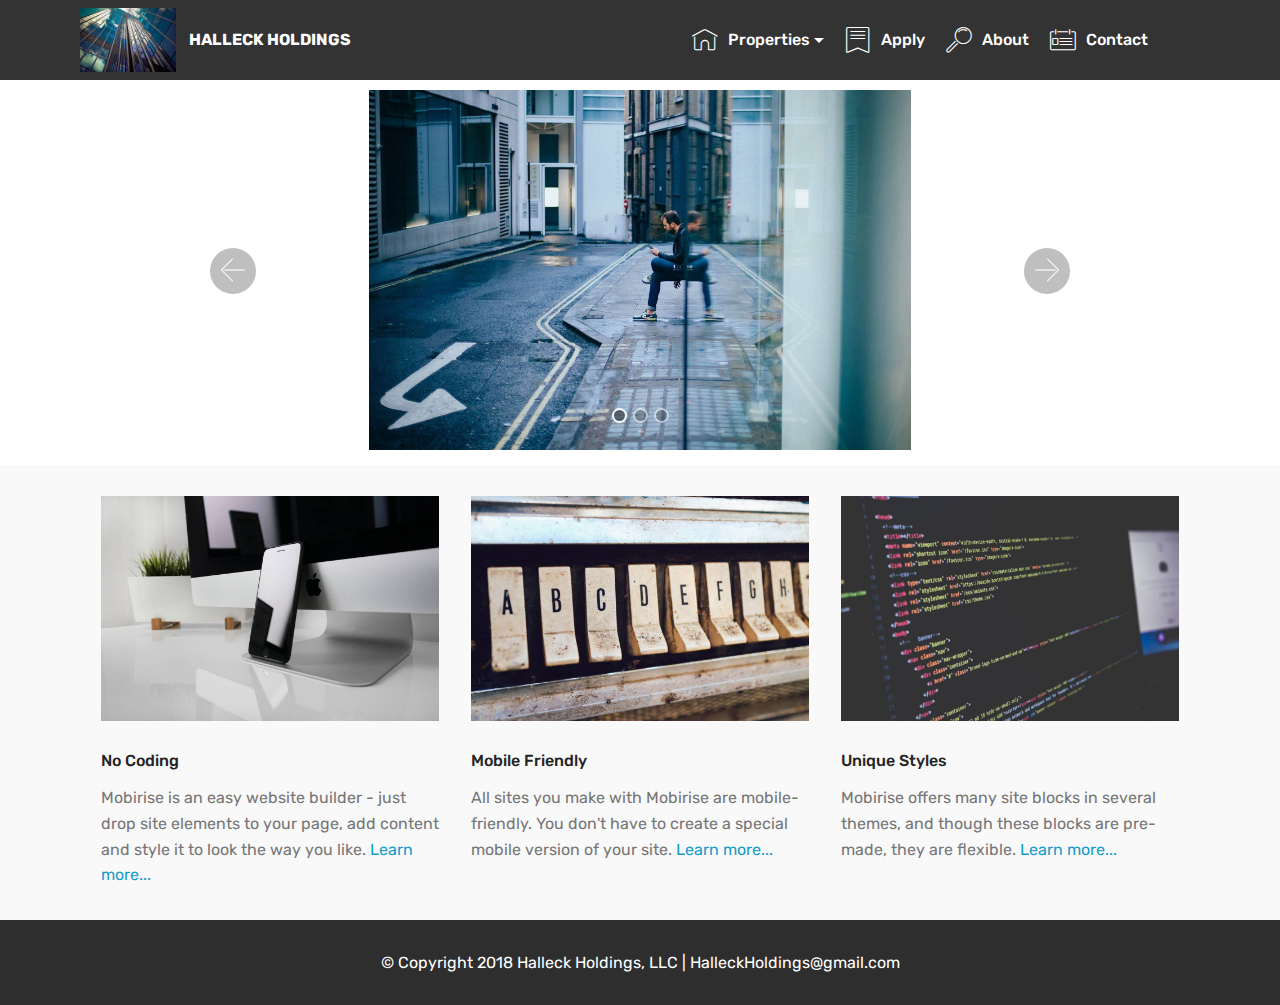
==== index.html @ fc2b4ef7 "create github pages" ====
<!DOCTYPE html>
<html >
<head>
  <!-- Site made with Mobirise Website Builder v4.8.1, https://mobirise.com -->
  <meta charset="UTF-8">
  <meta http-equiv="X-UA-Compatible" content="IE=edge">
  <meta name="generator" content="Mobirise v4.8.1, mobirise.com">
  <meta name="viewport" content="width=device-width, initial-scale=1, minimum-scale=1">
  <link rel="shortcut icon" href="assets/images/mbr-122x81.jpg" type="image/x-icon">
  <meta name="description" content="Halleck Holdings">
  <title>Home</title>
  <link rel="stylesheet" href="assets/web/assets/mobirise-icons/mobirise-icons.css">
  <link rel="stylesheet" href="assets/tether/tether.min.css">
  <link rel="stylesheet" href="assets/bootstrap/css/bootstrap.min.css">
  <link rel="stylesheet" href="assets/bootstrap/css/bootstrap-grid.min.css">
  <link rel="stylesheet" href="assets/bootstrap/css/bootstrap-reboot.min.css">
  <link rel="stylesheet" href="assets/dropdown/css/style.css">
  <link rel="stylesheet" href="assets/theme/css/style.css">
  <link rel="stylesheet" href="assets/mobirise/css/mbr-additional.css" type="text/css">
  
  
  
</head>
<body>
  <section class="menu cid-qTkzRZLJNu" once="menu" id="menu1-0">

    

    <nav class="navbar navbar-expand beta-menu navbar-dropdown align-items-center navbar-fixed-top navbar-toggleable-sm">
        <button class="navbar-toggler navbar-toggler-right" type="button" data-toggle="collapse" data-target="#navbarSupportedContent" aria-controls="navbarSupportedContent" aria-expanded="false" aria-label="Toggle navigation">
            <div class="hamburger">
                <span></span>
                <span></span>
                <span></span>
                <span></span>
            </div>
        </button>
        <div class="menu-logo">
            <div class="navbar-brand">
                <span class="navbar-logo">
                    <a href="https://mobirise.com">
                         <img src="assets/images/mbr-122x81.jpg" alt="Mobirise" title="" style="height: 4rem;">
                    </a>
                </span>
                <span class="navbar-caption-wrap"><a class="navbar-caption text-white display-4" href="index.html">
                        HALLECK HOLDINGS</a></span>
            </div>
        </div>
        <div class="collapse navbar-collapse" id="navbarSupportedContent">
            <ul class="navbar-nav nav-dropdown nav-right" data-app-modern-menu="true"><li class="nav-item">
                    <a class="nav-link link text-white display-4" href="https://mobirise.com">
                        </a>
                </li><li class="nav-item dropdown"><a class="nav-link link text-white dropdown-toggle display-4" href="properties.html" data-toggle="dropdown-submenu" aria-expanded="false"><span class="mbri-home mbr-iconfont mbr-iconfont-btn"></span>
                        
                        Properties</a><div class="dropdown-menu"><a class="text-white dropdown-item display-4" href="properties.html" aria-expanded="false">All Properties</a><a class="text-white dropdown-item display-4" href="property1.html">Property 1</a><a class="text-white dropdown-item display-4" href="property2.html" aria-expanded="false">Property 2<br></a></div></li><li class="nav-item"><a class="nav-link link text-white display-4" href="apply.html"><span class="mbri-bookmark mbr-iconfont mbr-iconfont-btn"></span>
                        
                        Apply</a></li><li class="nav-item"><a class="nav-link link text-white display-4" href="apply.html"><span class="mbri-search mbr-iconfont mbr-iconfont-btn"></span>
                        
                        About</a></li><li class="nav-item"><a class="nav-link link text-white display-4" href="contact.html"><span class="mbri-contact-form mbr-iconfont mbr-iconfont-btn"></span>
                        
                        Contact</a></li><li class="nav-item"><a class="nav-link link text-white display-4" href="https://mobirise.com">
                        </a></li><li class="nav-item">
                    <a class="nav-link link text-white display-4" href="index.html">
                        </a>
                </li></ul>
            
        </div>
    </nav>
</section>

<section class="engine"><a href="https://mobiri.se/u">bootstrap responsive templates</a></section><section class="carousel slide cid-qY3E8h8tIb" data-interval="false" id="slider2-8">

    
    <div class="container content-slider">
        <div class="content-slider-wrap">
            <div><div class="mbr-slider slide carousel" data-pause="true" data-keyboard="false" data-ride="carousel" data-interval="4000"><ol class="carousel-indicators"><li data-app-prevent-settings="" data-target="#slider2-8" class=" active" data-slide-to="0"></li><li data-app-prevent-settings="" data-target="#slider2-8" data-slide-to="1"></li><li data-app-prevent-settings="" data-target="#slider2-8" data-slide-to="2"></li></ol><div class="carousel-inner" role="listbox"><div class="carousel-item slider-fullscreen-image active" data-bg-video-slide="false" style="background-image: url(assets/images/1.jpg);"><div class="container container-slide"><div class="image_wrapper"><img src="assets/images/1.jpg"><div class="carousel-caption justify-content-center"><div class="col-10 align-center"><p class="lead mbr-text mbr-fonts-style display-7"></p></div></div></div></div></div><div class="carousel-item slider-fullscreen-image" data-bg-video-slide="https://www.youtube.com/watch?v=fwkKc6M60-0"><div class="mbr-overlay"></div><div class="container container-slide"><div class="image_wrapper"><img src="assets/images/2.jpg" style="opacity: 0;"><div class="carousel-caption justify-content-center"><div class="col-10 align-center"><p class="lead mbr-text mbr-fonts-style display-7"></p></div></div></div></div></div><div class="carousel-item slider-fullscreen-image" data-bg-video-slide="false" style="background-image: url(assets/images/3.jpg);"><div class="container container-slide"><div class="image_wrapper"><div class="mbr-overlay" style="opacity: 0.5; background-color: rgb(0, 0, 0);"></div><img src="assets/images/3.jpg"><div class="carousel-caption justify-content-center"><div class="col-10 align-center"><p class="lead mbr-text mbr-fonts-style display-7"></p></div></div></div></div></div></div><a data-app-prevent-settings="" class="carousel-control carousel-control-prev" role="button" data-slide="prev" href="#slider2-8"><span aria-hidden="true" class="mbri-left mbr-iconfont"></span><span class="sr-only">Previous</span></a><a data-app-prevent-settings="" class="carousel-control carousel-control-next" role="button" data-slide="next" href="#slider2-8"><span aria-hidden="true" class="mbri-right mbr-iconfont"></span><span class="sr-only">Next</span></a></div></div> 
        </div>
    </div>
</section>

<section class="features2 cid-qY3C9zhhcx" id="features2-3">

    

    
    
    <div class="container">
        <div class="media-container-row">
            <div class="card p-3 col-12 col-md-6 col-lg-4">
                <div class="card-wrapper">
                    <div class="card-img">
                        <img src="assets/images/01.jpg" alt="Mobirise">
                    </div>
                    <div class="card-box">
                        <h4 class="card-title pb-3 mbr-fonts-style display-7">
                            No Coding
                        </h4>
                        <p class="mbr-text mbr-fonts-style display-7">
                            Mobirise is an easy website builder - just drop site elements to your page, add content and style it to look the way you like. <a href="http://mobirise.com">Learn more...</a>
                        </p>
                    </div>
                </div>
            </div>

            <div class="card p-3 col-12 col-md-6 col-lg-4">
                <div class="card-wrapper">
                    <div class="card-img">
                        <img src="assets/images/02.jpg" alt="Mobirise">
                    </div>
                    <div class="card-box ">
                        <h4 class="card-title pb-3 mbr-fonts-style display-7">
                            Mobile Friendly
                        </h4>
                        <p class="mbr-text mbr-fonts-style display-7">
                            All sites you make with Mobirise are mobile-friendly. You don't have to create a special mobile version of your site. <a href="http://mobirise.com">Learn more...</a>
                        </p>
                    </div>
                </div>
            </div>

            <div class="card p-3 col-12 col-md-6 col-lg-4">
                <div class="card-wrapper">
                    <div class="card-img">
                        <img src="assets/images/03.jpg" alt="Mobirise">
                    </div>
                    <div class="card-box">
                        <h4 class="card-title pb-3 mbr-fonts-style display-7">
                            Unique Styles
                        </h4>
                        <p class="mbr-text mbr-fonts-style display-7">
                            Mobirise offers many site blocks in several themes, and though these blocks are pre-made, they are flexible. <a href="http://mobirise.com">Learn more...</a>
                        </p>
                    </div>
                </div>
            </div>

            
        </div>
    </div>
</section>

<section once="" class="cid-qY3CrpW8WG" id="footer6-7">

    

    

    <div class="container">
        <div class="media-container-row align-center mbr-white">
            <div class="col-12">
                <p class="mbr-text mb-0 mbr-fonts-style display-7">© Copyright 2018 Halleck Holdings, LLC | HalleckHoldings@gmail.com</p>
            </div>
        </div>
    </div>
</section>


  <script src="assets/web/assets/jquery/jquery.min.js"></script>
  <script src="assets/popper/popper.min.js"></script>
  <script src="assets/tether/tether.min.js"></script>
  <script src="assets/bootstrap/js/bootstrap.min.js"></script>
  <script src="assets/smoothscroll/smooth-scroll.js"></script>
  <script src="assets/dropdown/js/script.min.js"></script>
  <script src="assets/bootstrapcarouselswipe/bootstrap-carousel-swipe.js"></script>
  <script src="assets/ytplayer/jquery.mb.ytplayer.min.js"></script>
  <script src="assets/vimeoplayer/jquery.mb.vimeo_player.js"></script>
  <script src="assets/touchswipe/jquery.touch-swipe.min.js"></script>
  <script src="assets/theme/js/script.js"></script>
  <script src="assets/slidervideo/script.js"></script>
  
  
</body>
</html>
---- assets/web/assets/mobirise-icons/mobirise-icons.css ----
@font-face {
  font-family: 'MobiriseIcons';
  src:  url('mobirise-icons.eot?spat4u');
  src:  url('mobirise-icons.eot?spat4u#iefix') format('embedded-opentype'),
    url('mobirise-icons.ttf?spat4u') format('truetype'),
    url('mobirise-icons.woff?spat4u') format('woff'),
    url('mobirise-icons.svg?spat4u#MobiriseIcons') format('svg');
  font-weight: normal;
  font-style: normal;
}

[class^="mbri-"], [class*=" mbri-"] {
  /* use !important to prevent issues with browser extensions that change fonts */
  font-family: MobiriseIcons !important;
  speak: none;
  font-style: normal;
  font-weight: normal;
  font-variant: normal;
  text-transform: none;
  line-height: 1;

  /* Better Font Rendering =========== */
  -webkit-font-smoothing: antialiased;
  -moz-osx-font-smoothing: grayscale;
}

.mbri-add-submenu:before {
  content: "\e900";
}
.mbri-alert:before {
  content: "\e901";
}
.mbri-align-center:before {
  content: "\e902";
}
.mbri-align-justify:before {
  content: "\e903";
}
.mbri-align-left:before {
  content: "\e904";
}
.mbri-align-right:before {
  content: "\e905";
}
.mbri-android:before {
  content: "\e906";
}
.mbri-apple:before {
  content: "\e907";
}
.mbri-arrow-down:before {
  content: "\e908";
}
.mbri-arrow-next:before {
  content: "\e909";
}
.mbri-arrow-prev:before {
  content: "\e90a";
}
.mbri-arrow-up:before {
  content: "\e90b";
}
.mbri-bold:before {
  content: "\e90c";
}
.mbri-bookmark:before {
  content: "\e90d";
}
.mbri-bootstrap:before {
  content: "\e90e";
}
.mbri-briefcase:before {
  content: "\e90f";
}
.mbri-browse:before {
  content: "\e910";
}
.mbri-bulleted-list:before {
  content: "\e911";
}
.mbri-calendar:before {
  content: "\e912";
}
.mbri-camera:before {
  content: "\e913";
}
.mbri-cart-add:before {
  content: "\e914";
}
.mbri-cart-full:before {
  content: "\e915";
}
.mbri-cash:before {
  content: "\e916";
}
.mbri-change-style:before {
  content: "\e917";
}
.mbri-chat:before {
  content: "\e918";
}
.mbri-clock:before {
  content: "\e919";
}
.mbri-close:before {
  content: "\e91a";
}
.mbri-cloud:before {
  content: "\e91b";
}
.mbri-code:before {
  content: "\e91c";
}
.mbri-contact-form:before {
  content: "\e91d";
}
.mbri-credit-card:before {
  content: "\e91e";
}
.mbri-cursor-click:before {
  content: "\e91f";
}
.mbri-cust-feedback:before {
  content: "\e920";
}
.mbri-database:before {
  content: "\e921";
}
.mbri-delivery:before {
  content: "\e922";
}
.mbri-desktop:before {
  content: "\e923";
}
.mbri-devices:before {
  content: "\e924";
}
.mbri-down:before {
  content: "\e925";
}
.mbri-download:before {
  content: "\e989";
}
.mbri-drag-n-drop:before {
  content: "\e927";
}
.mbri-drag-n-drop2:before {
  content: "\e928";
}
.mbri-edit:before {
  content: "\e929";
}
.mbri-edit2:before {
  content: "\e92a";
}
.mbri-error:before {
  content: "\e92b";
}
.mbri-extension:before {
  content: "\e92c";
}
.mbri-features:before {
  content: "\e92d";
}
.mbri-file:before {
  content: "\e92e";
}
.mbri-flag:before {
  content: "\e92f";
}
.mbri-folder:before {
  content: "\e930";
}
.mbri-gift:before {
  content: "\e931";
}
.mbri-github:before {
  content: "\e932";
}
.mbri-globe:before {
  content: "\e933";
}
.mbri-globe-2:before {
  content: "\e934";
}
.mbri-growing-chart:before {
  content: "\e935";
}
.mbri-hearth:before {
  content: "\e936";
}
.mbri-help:before {
  content: "\e937";
}
.mbri-home:before {
  content: "\e938";
}
.mbri-hot-cup:before {
  content: "\e939";
}
.mbri-idea:before {
  content: "\e93a";
}
.mbri-image-gallery:before {
  content: "\e93b";
}
.mbri-image-slider:before {
  content: "\e93c";
}
.mbri-info:before {
  content: "\e93d";
}
.mbri-italic:before {
  content: "\e93e";
}
.mbri-key:before {
  content: "\e93f";
}
.mbri-laptop:before {
  content: "\e940";
}
.mbri-layers:before {
  content: "\e941";
}
.mbri-left-right:before {
  content: "\e942";
}
.mbri-left:before {
  content: "\e943";
}
.mbri-letter:before {
  content: "\e944";
}
.mbri-like:before {
  content: "\e945";
}
.mbri-link:before {
  content: "\e946";
}
.mbri-lock:before {
  content: "\e947";
}
.mbri-login:before {
  content: "\e948";
}
.mbri-logout:before {
  content: "\e949";
}
.mbri-magic-stick:before {
  content: "\e94a";
}
.mbri-map-pin:before {
  content: "\e94b";
}
.mbri-menu:before {
  content: "\e94c";
}
.mbri-mobile:before {
  content: "\e94d";
}
.mbri-mobile2:before {
  content: "\e94e";
}
.mbri-mobirise:before {
  content: "\e94f";
}
.mbri-more-horizontal:before {
  content: "\e950";
}
.mbri-more-vertical:before {
  content: "\e951";
}
.mbri-music:before {
  content: "\e952";
}
.mbri-new-file:before {
  content: "\e953";
}
.mbri-numbered-list:before {
  content: "\e954";
}
.mbri-opened-folder:before {
  content: "\e955";
}
.mbri-pages:before {
  content: "\e956";
}
.mbri-paper-plane:before {
  content: "\e957";
}
.mbri-paperclip:before {
  content: "\e958";
}
.mbri-photo:before {
  content: "\e959";
}
.mbri-photos:before {
  content: "\e95a";
}
.mbri-pin:before {
  content: "\e95b";
}
.mbri-play:before {
  content: "\e95c";
}
.mbri-plus:before {
  content: "\e95d";
}
.mbri-preview:before {
  content: "\e95e";
}
.mbri-print:before {
  content: "\e95f";
}
.mbri-protect:before {
  content: "\e960";
}
.mbri-question:before {
  content: "\e961";
}
.mbri-quote-left:before {
  content: "\e962";
}
.mbri-quote-right:before {
  content: "\e963";
}
.mbri-refresh:before {
  content: "\e964";
}
.mbri-responsive:before {
  content: "\e965";
}
.mbri-right:before {
  content: "\e966";
}
.mbri-rocket:before {
  content: "\e967";
}
.mbri-sad-face:before {
  content: "\e968";
}
.mbri-sale:before {
  content: "\e969";
}
.mbri-save:before {
  content: "\e96a";
}
.mbri-search:before {
  content: "\e96b";
}
.mbri-setting:before {
  content: "\e96c";
}
.mbri-setting2:before {
  content: "\e96d";
}
.mbri-setting3:before {
  content: "\e96e";
}
.mbri-share:before {
  content: "\e96f";
}
.mbri-shopping-bag:before {
  content: "\e970";
}
.mbri-shopping-basket:before {
  content: "\e971";
}
.mbri-shopping-cart:before {
  content: "\e972";
}
.mbri-sites:before {
  content: "\e973";
}
.mbri-smile-face:before {
  content: "\e974";
}
.mbri-speed:before {
  content: "\e975";
}
.mbri-star:before {
  content: "\e976";
}
.mbri-success:before {
  content: "\e977";
}
.mbri-sun:before {
  content: "\e978";
}
.mbri-sun2:before {
  content: "\e979";
}
.mbri-tablet:before {
  content: "\e97a";
}
.mbri-tablet-vertical:before {
  content: "\e97b";
}
.mbri-target:before {
  content: "\e97c";
}
.mbri-timer:before {
  content: "\e97d";
}
.mbri-to-ftp:before {
  content: "\e97e";
}
.mbri-to-local-drive:before {
  content: "\e97f";
}
.mbri-touch-swipe:before {
  content: "\e980";
}
.mbri-touch:before {
  content: "\e981";
}
.mbri-trash:before {
  content: "\e982";
}
.mbri-underline:before {
  content: "\e983";
}
.mbri-unlink:before {
  content: "\e984";
}
.mbri-unlock:before {
  content: "\e985";
}
.mbri-up-down:before {
  content: "\e986";
}
.mbri-up:before {
  content: "\e987";
}
.mbri-update:before {
  content: "\e988";
}
.mbri-upload:before {
 content: "\e926"; 
}
.mbri-user:before {
  content: "\e98a";
}
.mbri-user2:before {
  content: "\e98b";
}
.mbri-users:before {
  content: "\e98c";
}
.mbri-video:before {
  content: "\e98d";
}
.mbri-video-play:before {
  content: "\e98e";
}
.mbri-watch:before {
  content: "\e98f";
}
.mbri-website-theme:before {
  content: "\e990";
}
.mbri-wifi:before {
  content: "\e991";
}
.mbri-windows:before {
  content: "\e992";
}
.mbri-zoom-out:before {
  content: "\e993";
}
.mbri-redo:before {
  content: "\e994";
}
.mbri-undo:before {
  content: "\e995";
}
---- assets/dropdown/css/style.css ----
.navbar-dropdown {
  left: 0;
  padding: 0;
  position: absolute;
  right: 0;
  top: 0;
  transition: all 0.45s ease;
  z-index: 1030;
  background: #282828; }
  .navbar-dropdown .navbar-logo {
    margin-right: 0.8rem;
    transition: margin 0.3s ease-in-out;
    vertical-align: middle; }
    .navbar-dropdown .navbar-logo img {
      height: 3.125rem;
      transition: all 0.3s ease-in-out; }
    .navbar-dropdown .navbar-logo.mbr-iconfont {
      font-size: 3.125rem;
      line-height: 3.125rem; }
  .navbar-dropdown .navbar-caption {
    font-weight: 700;
    white-space: normal;
    vertical-align: -4px;
    line-height: 3.125rem !important; }
    .navbar-dropdown .navbar-caption, .navbar-dropdown .navbar-caption:hover {
      color: inherit;
      text-decoration: none; }
  .navbar-dropdown .mbr-iconfont + .navbar-caption {
    vertical-align: -1px; }
  .navbar-dropdown.navbar-fixed-top {
    position: fixed; }
  .navbar-dropdown .navbar-brand span {
    vertical-align: -4px; }
  .navbar-dropdown.bg-color.transparent {
    background: none; }
  .navbar-dropdown.navbar-short .navbar-brand {
    padding: 0.625rem 0; }
    .navbar-dropdown.navbar-short .navbar-brand span {
      vertical-align: -1px; }
  .navbar-dropdown.navbar-short .navbar-caption {
    line-height: 2.375rem !important;
    vertical-align: -2px; }
  .navbar-dropdown.navbar-short .navbar-logo {
    margin-right: 0.5rem; }
    .navbar-dropdown.navbar-short .navbar-logo img {
      height: 2.375rem; }
    .navbar-dropdown.navbar-short .navbar-logo.mbr-iconfont {
      font-size: 2.375rem;
      line-height: 2.375rem; }
  .navbar-dropdown.navbar-short .mbr-table-cell {
    height: 3.625rem; }
  .navbar-dropdown .navbar-close {
    left: 0.6875rem;
    position: fixed;
    top: 0.75rem;
    z-index: 1000; }
  .navbar-dropdown .hamburger-icon {
    content: "";
    display: inline-block;
    vertical-align: middle;
    width: 16px;
    -webkit-box-shadow: 0 -6px 0 1px #282828,0 0 0 1px #282828,0 6px 0 1px #282828;
    -moz-box-shadow: 0 -6px 0 1px #282828,0 0 0 1px #282828,0 6px 0 1px #282828;
    box-shadow: 0 -6px 0 1px #282828,0 0 0 1px #282828,0 6px 0 1px #282828; }

.dropdown-menu .dropdown-toggle[data-toggle="dropdown-submenu"]::after {
  border-bottom: 0.35em solid transparent;
  border-left: 0.35em solid;
  border-right: 0;
  border-top: 0.35em solid transparent;
  margin-left: 0.3rem; }

.dropdown-menu .dropdown-item:focus {
  outline: 0; }

.nav-dropdown {
  font-size: 0.75rem;
  font-weight: 500;
  height: auto !important; }
  .nav-dropdown .nav-btn {
    padding-left: 1rem; }
  .nav-dropdown .link {
    margin: .667em 1.667em;
    font-weight: 500;
    padding: 0;
    transition: color .2s ease-in-out; }
    .nav-dropdown .link.dropdown-toggle {
      margin-right: 2.583em; }
      .nav-dropdown .link.dropdown-toggle::after {
        margin-left: .25rem;
        border-top: 0.35em solid;
        border-right: 0.35em solid transparent;
        border-left: 0.35em solid transparent;
        border-bottom: 0; }
      .nav-dropdown .link.dropdown-toggle[aria-expanded="true"] {
        margin: 0;
        padding: 0.667em 3.263em  0.667em 1.667em; }
  .nav-dropdown .link::after,
  .nav-dropdown .dropdown-item::after {
    color: inherit; }
  .nav-dropdown .btn {
    font-size: 0.75rem;
    font-weight: 700;
    letter-spacing: 0;
    margin-bottom: 0;
    padding-left: 1.25rem;
    padding-right: 1.25rem; }
  .nav-dropdown .dropdown-menu {
    border-radius: 0;
    border: 0;
    left: 0;
    margin: 0;
    padding-bottom: 1.25rem;
    padding-top: 1.25rem;
    position: relative; }
  .nav-dropdown .dropdown-submenu {
    margin-left: 0.125rem;
    top: 0; }
  .nav-dropdown .dropdown-item {
    font-weight: 500;
    line-height: 2;
    padding: 0.3846em 4.615em 0.3846em 1.5385em;
    position: relative;
    transition: color .2s ease-in-out, background-color .2s ease-in-out; }
    .nav-dropdown .dropdown-item::after {
      margin-top: -0.3077em;
      position: absolute;
      right: 1.1538em;
      top: 50%; }
    .nav-dropdown .dropdown-item:focus, .nav-dropdown .dropdown-item:hover {
      background: none; }

@media (max-width: 767px) {
  .nav-dropdown.navbar-toggleable-sm {
    bottom: 0;
    display: none;
    left: 0;
    overflow-x: hidden;
    position: fixed;
    top: 0;
    transform: translateX(-100%);
    -ms-transform: translateX(-100%);
    -webkit-transform: translateX(-100%);
    width: 18.75rem;
    z-index: 999; } }
.nav-dropdown.navbar-toggleable-xl {
  bottom: 0;
  display: none;
  left: 0;
  overflow-x: hidden;
  position: fixed;
  top: 0;
  transform: translateX(-100%);
  -ms-transform: translateX(-100%);
  -webkit-transform: translateX(-100%);
  width: 18.75rem;
  z-index: 999; }

.nav-dropdown-sm {
  display: block !important;
  overflow-x: hidden;
  overflow: auto;
  padding-top: 3.875rem; }
  .nav-dropdown-sm::after {
    content: "";
    display: block;
    height: 3rem;
    width: 100%; }
  .nav-dropdown-sm.collapse.in ~ .navbar-close {
    display: block !important; }
  .nav-dropdown-sm.collapsing, .nav-dropdown-sm.collapse.in {
    transform: translateX(0);
    -ms-transform: translateX(0);
    -webkit-transform: translateX(0);
    transition: all 0.25s ease-out;
    -webkit-transition: all 0.25s ease-out;
    background: #282828; }
  .nav-dropdown-sm.collapsing[aria-expanded="false"] {
    transform: translateX(-100%);
    -ms-transform: translateX(-100%);
    -webkit-transform: translateX(-100%); }
  .nav-dropdown-sm .nav-item {
    display: block;
    margin-left: 0 !important;
    padding-left: 0; }
  .nav-dropdown-sm .link,
  .nav-dropdown-sm .dropdown-item {
    border-top: 1px dotted rgba(255, 255, 255, 0.1);
    font-size: 0.8125rem;
    line-height: 1.6;
    margin: 0 !important;
    padding: 0.875rem 2.4rem 0.875rem 1.5625rem !important;
    position: relative;
    white-space: normal; }
    .nav-dropdown-sm .link:focus, .nav-dropdown-sm .link:hover,
    .nav-dropdown-sm .dropdown-item:focus,
    .nav-dropdown-sm .dropdown-item:hover {
      background: rgba(0, 0, 0, 0.2) !important;
      color: #c0a375; }
  .nav-dropdown-sm .nav-btn {
    position: relative;
    padding: 1.5625rem 1.5625rem 0 1.5625rem; }
    .nav-dropdown-sm .nav-btn::before {
      border-top: 1px dotted rgba(255, 255, 255, 0.1);
      content: "";
      left: 0;
      position: absolute;
      top: 0;
      width: 100%; }
    .nav-dropdown-sm .nav-btn + .nav-btn {
      padding-top: 0.625rem; }
      .nav-dropdown-sm .nav-btn + .nav-btn::before {
        display: none; }
  .nav-dropdown-sm .btn {
    padding: 0.625rem 0; }
  .nav-dropdown-sm .dropdown-toggle[data-toggle="dropdown-submenu"]::after {
    margin-left: .25rem;
    border-top: 0.35em solid;
    border-right: 0.35em solid transparent;
    border-left: 0.35em solid transparent;
    border-bottom: 0; }
  .nav-dropdown-sm .dropdown-toggle[data-toggle="dropdown-submenu"][aria-expanded="true"]::after {
    border-top: 0;
    border-right: 0.35em solid transparent;
    border-left: 0.35em solid transparent;
    border-bottom: 0.35em solid; }
  .nav-dropdown-sm .dropdown-menu {
    margin: 0;
    padding: 0;
    position: relative;
    top: 0;
    left: 0;
    width: 100%;
    border: 0;
    float: none;
    border-radius: 0;
    background: none; }
  .nav-dropdown-sm .dropdown-submenu {
    left: 100%;
    margin-left: 0.125rem;
    margin-top: -1.25rem;
    top: 0; }

.navbar-toggleable-sm .nav-dropdown .dropdown-menu {
  position: absolute; }

.navbar-toggleable-sm .nav-dropdown .dropdown-submenu {
  left: 100%;
  margin-left: 0.125rem;
  margin-top: -1.25rem;
  top: 0; }

.navbar-toggleable-sm.opened .nav-dropdown .dropdown-menu {
  position: relative; }

.navbar-toggleable-sm.opened .nav-dropdown .dropdown-submenu {
  left: 0;
  margin-left: 00rem;
  margin-top: 0rem;
  top: 0; }

.is-builder .nav-dropdown.collapsing {
  transition: none !important; }

/*# sourceMappingURL=style.css.map */
---- assets/theme/css/style.css ----
/*!
 * Mobirise v4 theme (https://mobirise.com/)
 * Copyright 2017 Mobirise
 */
section {
  background-color: #eeeeee; }

section,
.container,
.container-fluid {
  position: relative;
  word-wrap: break-word; }

a.mbr-iconfont:hover {
  text-decoration: none; }

.article .lead p, .article .lead ul, .article .lead ol, .article .lead pre, .article .lead blockquote {
  margin-bottom: 0; }

a {
  font-style: normal;
  font-weight: 400;
  cursor: pointer; }
  a, a:hover {
    text-decoration: none; }

figure {
  margin-bottom: 0; }

body {
  color: #232323; }

h1, h2, h3, h4, h5, h6,
.h1, .h2, .h3, .h4, .h5, .h6,
.display-1, .display-2, .display-3, .display-4 {
  line-height: 1;
  word-break: break-word;
  word-wrap: break-word; }

b, strong {
  font-weight: bold; }

blockquote {
  padding: 10px 0 10px 20px;
  position: relative;
  border-left: 2px solid;
  border-color: #ff3366; }

input:-webkit-autofill, input:-webkit-autofill:hover, input:-webkit-autofill:focus, input:-webkit-autofill:active {
  transition-delay: 9999s;
  transition-property: background-color, color; }

textarea[type="hidden"] {
  display: none; }

body {
  position: relative; }

section {
  background-position: 50% 50%;
  background-repeat: no-repeat;
  background-size: cover; }
  section .mbr-background-video,
  section .mbr-background-video-preview {
    position: absolute;
    bottom: 0;
    left: 0;
    right: 0;
    top: 0; }

.hidden {
  visibility: hidden; }

.mbr-z-index20 {
  z-index: 20; }

/*! Base colors */
.mbr-white {
  color: #ffffff; }

.mbr-black {
  color: #000000; }

.mbr-bg-white {
  background-color: #ffffff; }

.mbr-bg-black {
  background-color: #000000; }

/*! Text-aligns */
.align-left {
  text-align: left; }

.align-center {
  text-align: center; }

.align-right {
  text-align: right; }

@media (max-width: 767px) {
  .align-left, .align-center, .align-right, .mbr-section-btn, .mbr-section-title {
    text-align: center; } }
/*! Font-weight  */
.mbr-light {
  font-weight: 300; }

.mbr-regular {
  font-weight: 400; }

.mbr-semibold {
  font-weight: 500; }

.mbr-bold {
  font-weight: 700; }

/*! Media  */
.media-size-item {
  -webkit-flex: 1 1 auto;
  -moz-flex: 1 1 auto;
  -ms-flex: 1 1 auto;
  -o-flex: 1 1 auto;
  flex: 1 1 auto; }

.media-content {
  -webkit-flex-basis: 100%;
  flex-basis: 100%; }

.media-container-row {
  display: -ms-flexbox;
  display: -webkit-flex;
  display: flex;
  -webkit-flex-direction: row;
  -ms-flex-direction: row;
  flex-direction: row;
  -webkit-flex-wrap: wrap;
  -ms-flex-wrap: wrap;
  flex-wrap: wrap;
  -webkit-justify-content: center;
  -ms-flex-pack: center;
  justify-content: center;
  -webkit-align-content: center;
  -ms-flex-line-pack: center;
  align-content: center;
  -webkit-align-items: start;
  -ms-flex-align: start;
  align-items: start; }
  .media-container-row .media-size-item {
    width: 400px; }

.media-container-column {
  display: -ms-flexbox;
  display: -webkit-flex;
  display: flex;
  -webkit-flex-direction: column;
  -ms-flex-direction: column;
  flex-direction: column;
  -webkit-flex-wrap: wrap;
  -ms-flex-wrap: wrap;
  flex-wrap: wrap;
  -webkit-justify-content: center;
  -ms-flex-pack: center;
  justify-content: center;
  -webkit-align-content: center;
  -ms-flex-line-pack: center;
  align-content: center;
  -webkit-align-items: stretch;
  -ms-flex-align: stretch;
  align-items: stretch; }
  .media-container-column > * {
    width: 100%; }

@media (min-width: 992px) {
  .media-container-row {
    -webkit-flex-wrap: nowrap;
    -ms-flex-wrap: nowrap;
    flex-wrap: nowrap; } }
figure {
  overflow: hidden; }

figure[mbr-media-size] {
  transition: width 0.1s; }

.mbr-figure img, .mbr-figure iframe {
  display: block;
  width: 100%; }

.card {
  background-color: transparent;
  border: none; }

.card-img {
  text-align: center;
  flex-shrink: 0; }

.media {
  max-width: 100%;
  margin: 0 auto; }

.mbr-figure {
  -ms-flex-item-align: center;
  -ms-grid-row-align: center;
  -webkit-align-self: center;
  align-self: center; }

.media-container > div {
  max-width: 100%; }

.mbr-figure img, .card-img img {
  width: 100%; }

@media (max-width: 991px) {
  .media-size-item {
    width: auto !important; }

  .media {
    width: auto; }

  .mbr-figure {
    width: 100% !important; } }
/*! Buttons */
.mbr-section-btn {
  margin-left: -.25rem;
  margin-right: -.25rem;
  font-size: 0; }

nav .mbr-section-btn {
  margin-left: 0rem;
  margin-right: 0rem; }

/*! Btn icon margin */
.btn .mbr-iconfont, .btn.btn-sm .mbr-iconfont {
  cursor: pointer;
  margin-right: 0.5rem; }

.btn.btn-md .mbr-iconfont, .btn.btn-md .mbr-iconfont {
  margin-right: 0.8rem; }

.mbr-regular {
  font-weight: 400; }

.mbr-semibold {
  font-weight: 500; }

.mbr-bold {
  font-weight: 700; }

[type="submit"] {
  -webkit-appearance: none; }

/*! Full-screen */
.mbr-fullscreen .mbr-overlay {
  min-height: 100vh; }

.mbr-fullscreen {
  display: flex;
  display: -webkit-flex;
  display: -moz-flex;
  display: -ms-flex;
  display: -o-flex;
  align-items: center;
  -webkit-align-items: center;
  min-height: 100vh;
  padding-top: 3rem;
  padding-bottom: 3rem; }

/*! Map */
.map {
  height: 25rem;
  position: relative; }
  .map iframe {
    width: 100%;
    height: 100%; }

/* Form */
.form-asterisk {
  font-family: initial;
  position: absolute;
  top: -2px;
  font-weight: normal; }

/*! Scroll to top arrow */
.mbr-arrow-up {
  bottom: 25px;
  right: 90px;
  position: fixed;
  text-align: right;
  z-index: 5000;
  color: #ffffff;
  font-size: 32px;
  transform: rotate(180deg);
  -webkit-transform: rotate(180deg); }

.mbr-arrow-up a {
  background: rgba(0, 0, 0, 0.2);
  border-radius: 3px;
  color: #fff;
  display: inline-block;
  height: 60px;
  width: 60px;
  outline-style: none !important;
  position: relative;
  text-decoration: none;
  transition: all .3s ease-in-out;
  cursor: pointer;
  text-align: center; }
  .mbr-arrow-up a:hover {
    background-color: rgba(0, 0, 0, 0.4); }
  .mbr-arrow-up a i {
    line-height: 60px; }

.mbr-arrow-up-icon {
  display: block;
  color: #fff; }

.mbr-arrow-up-icon::before {
  content: "\203a";
  display: inline-block;
  font-family: serif;
  font-size: 32px;
  line-height: 1;
  font-style: normal;
  position: relative;
  top: 6px;
  left: -4px;
  -webkit-transform: rotate(-90deg);
  transform: rotate(-90deg); }

/*! Arrow Down */
.mbr-arrow {
  position: absolute;
  bottom: 45px;
  left: 50%;
  width: 60px;
  height: 60px;
  cursor: pointer;
  background-color: rgba(80, 80, 80, 0.5);
  border-radius: 50%;
  -webkit-transform: translateX(-50%);
  transform: translateX(-50%); }
  .mbr-arrow > a {
    display: inline-block;
    text-decoration: none;
    outline-style: none;
    -webkit-animation: arrowdown 1.7s ease-in-out infinite;
    animation: arrowdown 1.7s ease-in-out infinite; }
    .mbr-arrow > a > i {
      position: absolute;
      top: -2px;
      left: 15px;
      font-size: 2rem; }

@keyframes arrowdown {
  0% {
    transform: translateY(0px);
    -webkit-transform: translateY(0px); }
  50% {
    transform: translateY(-5px);
    -webkit-transform: translateY(-5px); }
  100% {
    transform: translateY(0px);
    -webkit-transform: translateY(0px); } }
@-webkit-keyframes arrowdown {
  0% {
    transform: translateY(0px);
    -webkit-transform: translateY(0px); }
  50% {
    transform: translateY(-5px);
    -webkit-transform: translateY(-5px); }
  100% {
    transform: translateY(0px);
    -webkit-transform: translateY(0px); } }
@media (max-width: 500px) {
  .mbr-arrow-up {
    left: 50%;
    right: auto;
    transform: translateX(-50%) rotate(180deg);
    -webkit-transform: translateX(-50%) rotate(180deg); } }
/*Gradients animation*/
@keyframes gradient-animation {
  from {
    background-position: 0% 100%;
    animation-timing-function: ease-in-out; }
  to {
    background-position: 100% 0%;
    animation-timing-function: ease-in-out; } }
@-webkit-keyframes gradient-animation {
  from {
    background-position: 0% 100%;
    animation-timing-function: ease-in-out; }
  to {
    background-position: 100% 0%;
    animation-timing-function: ease-in-out; } }
.bg-gradient {
  background-size: 200% 200%;
  animation: gradient-animation 5s infinite alternate;
  -webkit-animation: gradient-animation 5s infinite alternate; }

.menu .navbar-brand {
  display: -webkit-flex; }
  .menu .navbar-brand span {
    display: flex;
    display: -webkit-flex; }
  .menu .navbar-brand .navbar-caption-wrap {
    display: -webkit-flex; }
  .menu .navbar-brand .navbar-logo img {
    display: -webkit-flex; }
@media (min-width: 768px) and (max-width: 991px) {
  .menu .navbar-toggleable-sm .navbar-nav {
    display: -webkit-box;
    display: -webkit-flex;
    display: -ms-flexbox; } }
@media (min-width: 992px) {
  .menu .navbar-nav.nav-dropdown {
    display: -webkit-flex; }
  .menu .navbar-toggleable-sm .navbar-collapse {
    display: -webkit-flex !important; } }

/*# sourceMappingURL=style.css.map */
.engine {
	position: absolute;
	text-indent: -2400px;
	text-align: center;
	padding: 0;
	top: 0;
	left: -2400px;
}
---- assets/mobirise/css/mbr-additional.css ----
@import url(https://fonts.googleapis.com/css?family=Rubik:300,300i,400,400i,500,500i,700,700i,900,900i);





body {
  font-style: normal;
  line-height: 1.5;
}
.mbr-section-title {
  font-style: normal;
  line-height: 1.2;
}
.mbr-section-subtitle {
  line-height: 1.3;
}
.mbr-text {
  font-style: normal;
  line-height: 1.6;
}
.display-1 {
  font-family: 'Rubik', sans-serif;
  font-size: 4.25rem;
}
.display-1 > .mbr-iconfont {
  font-size: 6.8rem;
}
.display-2 {
  font-family: 'Rubik', sans-serif;
  font-size: 2rem;
}
.display-2 > .mbr-iconfont {
  font-size: 3.2rem;
}
.display-4 {
  font-family: 'Rubik', sans-serif;
  font-size: 1rem;
}
.display-4 > .mbr-iconfont {
  font-size: 1.6rem;
}
.display-5 {
  font-family: 'Rubik', sans-serif;
  font-size: 1.5rem;
}
.display-5 > .mbr-iconfont {
  font-size: 2.4rem;
}
.display-7 {
  font-family: 'Rubik', sans-serif;
  font-size: 1rem;
}
.display-7 > .mbr-iconfont {
  font-size: 1.6rem;
}
/* ---- Fluid typography for mobile devices ---- */
/* 1.4 - font scale ratio ( bootstrap == 1.42857 ) */
/* 100vw - current viewport width */
/* (48 - 20)  48 == 48rem == 768px, 20 == 20rem == 320px(minimal supported viewport) */
/* 0.65 - min scale variable, may vary */
@media (max-width: 768px) {
  .display-1 {
    font-size: 3.4rem;
    font-size: calc( 2.1374999999999997rem + (4.25 - 2.1374999999999997) * ((100vw - 20rem) / (48 - 20)));
    line-height: calc( 1.4 * (2.1374999999999997rem + (4.25 - 2.1374999999999997) * ((100vw - 20rem) / (48 - 20))));
  }
  .display-2 {
    font-size: 1.6rem;
    font-size: calc( 1.35rem + (2 - 1.35) * ((100vw - 20rem) / (48 - 20)));
    line-height: calc( 1.4 * (1.35rem + (2 - 1.35) * ((100vw - 20rem) / (48 - 20))));
  }
  .display-4 {
    font-size: 0.8rem;
    font-size: calc( 1rem + (1 - 1) * ((100vw - 20rem) / (48 - 20)));
    line-height: calc( 1.4 * (1rem + (1 - 1) * ((100vw - 20rem) / (48 - 20))));
  }
  .display-5 {
    font-size: 1.2rem;
    font-size: calc( 1.175rem + (1.5 - 1.175) * ((100vw - 20rem) / (48 - 20)));
    line-height: calc( 1.4 * (1.175rem + (1.5 - 1.175) * ((100vw - 20rem) / (48 - 20))));
  }
}
/* Buttons */
.btn {
  font-weight: 500;
  border-width: 2px;
  font-style: normal;
  letter-spacing: 1px;
  margin: .4rem .8rem;
  white-space: normal;
  -webkit-transition: all 0.3s ease-in-out;
  -moz-transition: all 0.3s ease-in-out;
  transition: all 0.3s ease-in-out;
  padding: 1rem 3rem;
  border-radius: 3px;
  display: inline-flex;
  align-items: center;
  justify-content: center;
  word-break: break-word;
}
.btn-sm {
  font-weight: 500;
  letter-spacing: 1px;
  -webkit-transition: all 0.3s ease-in-out;
  -moz-transition: all 0.3s ease-in-out;
  transition: all 0.3s ease-in-out;
  padding: 0.6rem 1.5rem;
  border-radius: 3px;
}
.btn-md {
  font-weight: 500;
  letter-spacing: 1px;
  margin: .4rem .8rem !important;
  -webkit-transition: all 0.3s ease-in-out;
  -moz-transition: all 0.3s ease-in-out;
  transition: all 0.3s ease-in-out;
  padding: 1rem 3rem;
  border-radius: 3px;
}
.btn-lg {
  font-weight: 500;
  letter-spacing: 1px;
  margin: .4rem .8rem !important;
  -webkit-transition: all 0.3s ease-in-out;
  -moz-transition: all 0.3s ease-in-out;
  transition: all 0.3s ease-in-out;
  padding: 1.2rem 3.2rem;
  border-radius: 3px;
}
.bg-primary {
  background-color: #149dcc !important;
}
.bg-success {
  background-color: #f7ed4a !important;
}
.bg-info {
  background-color: #82786e !important;
}
.bg-warning {
  background-color: #879a9f !important;
}
.bg-danger {
  background-color: #b1a374 !important;
}
.btn-primary,
.btn-primary:active {
  background-color: #149dcc !important;
  border-color: #149dcc !important;
  color: #ffffff !important;
}
.btn-primary:hover,
.btn-primary:focus,
.btn-primary.focus,
.btn-primary.active {
  color: #ffffff !important;
  background-color: #0d6786 !important;
  border-color: #0d6786 !important;
}
.btn-primary.disabled,
.btn-primary:disabled {
  color: #ffffff !important;
  background-color: #0d6786 !important;
  border-color: #0d6786 !important;
}
.btn-secondary,
.btn-secondary:active {
  background-color: #ff3366 !important;
  border-color: #ff3366 !important;
  color: #ffffff !important;
}
.btn-secondary:hover,
.btn-secondary:focus,
.btn-secondary.focus,
.btn-secondary.active {
  color: #ffffff !important;
  background-color: #e50039 !important;
  border-color: #e50039 !important;
}
.btn-secondary.disabled,
.btn-secondary:disabled {
  color: #ffffff !important;
  background-color: #e50039 !important;
  border-color: #e50039 !important;
}
.btn-info,
.btn-info:active {
  background-color: #82786e !important;
  border-color: #82786e !important;
  color: #ffffff !important;
}
.btn-info:hover,
.btn-info:focus,
.btn-info.focus,
.btn-info.active {
  color: #ffffff !important;
  background-color: #59524b !important;
  border-color: #59524b !important;
}
.btn-info.disabled,
.btn-info:disabled {
  color: #ffffff !important;
  background-color: #59524b !important;
  border-color: #59524b !important;
}
.btn-success,
.btn-success:active {
  background-color: #f7ed4a !important;
  border-color: #f7ed4a !important;
  color: #3f3c03 !important;
}
.btn-success:hover,
.btn-success:focus,
.btn-success.focus,
.btn-success.active {
  color: #3f3c03 !important;
  background-color: #eadd0a !important;
  border-color: #eadd0a !important;
}
.btn-success.disabled,
.btn-success:disabled {
  color: #3f3c03 !important;
  background-color: #eadd0a !important;
  border-color: #eadd0a !important;
}
.btn-warning,
.btn-warning:active {
  background-color: #879a9f !important;
  border-color: #879a9f !important;
  color: #ffffff !important;
}
.btn-warning:hover,
.btn-warning:focus,
.btn-warning.focus,
.btn-warning.active {
  color: #ffffff !important;
  background-color: #617479 !important;
  border-color: #617479 !important;
}
.btn-warning.disabled,
.btn-warning:disabled {
  color: #ffffff !important;
  background-color: #617479 !important;
  border-color: #617479 !important;
}
.btn-danger,
.btn-danger:active {
  background-color: #b1a374 !important;
  border-color: #b1a374 !important;
  color: #ffffff !important;
}
.btn-danger:hover,
.btn-danger:focus,
.btn-danger.focus,
.btn-danger.active {
  color: #ffffff !important;
  background-color: #8b7d4e !important;
  border-color: #8b7d4e !important;
}
.btn-danger.disabled,
.btn-danger:disabled {
  color: #ffffff !important;
  background-color: #8b7d4e !important;
  border-color: #8b7d4e !important;
}
.btn-white {
  color: #333333 !important;
}
.btn-white,
.btn-white:active {
  background-color: #ffffff !important;
  border-color: #ffffff !important;
  color: #808080 !important;
}
.btn-white:hover,
.btn-white:focus,
.btn-white.focus,
.btn-white.active {
  color: #808080 !important;
  background-color: #d9d9d9 !important;
  border-color: #d9d9d9 !important;
}
.btn-white.disabled,
.btn-white:disabled {
  color: #808080 !important;
  background-color: #d9d9d9 !important;
  border-color: #d9d9d9 !important;
}
.btn-black,
.btn-black:active {
  background-color: #333333 !important;
  border-color: #333333 !important;
  color: #ffffff !important;
}
.btn-black:hover,
.btn-black:focus,
.btn-black.focus,
.btn-black.active {
  color: #ffffff !important;
  background-color: #0d0d0d !important;
  border-color: #0d0d0d !important;
}
.btn-black.disabled,
.btn-black:disabled {
  color: #ffffff !important;
  background-color: #0d0d0d !important;
  border-color: #0d0d0d !important;
}
.btn-primary-outline,
.btn-primary-outline:active {
  background: none;
  border-color: #0b566f;
  color: #0b566f;
}
.btn-primary-outline:hover,
.btn-primary-outline:focus,
.btn-primary-outline.focus,
.btn-primary-outline.active {
  color: #ffffff;
  background-color: #149dcc;
  border-color: #149dcc;
}
.btn-primary-outline.disabled,
.btn-primary-outline:disabled {
  color: #ffffff !important;
  background-color: #149dcc !important;
  border-color: #149dcc !important;
}
.btn-secondary-outline,
.btn-secondary-outline:active {
  background: none;
  border-color: #cc0033;
  color: #cc0033;
}
.btn-secondary-outline:hover,
.btn-secondary-outline:focus,
.btn-secondary-outline.focus,
.btn-secondary-outline.active {
  color: #ffffff;
  background-color: #ff3366;
  border-color: #ff3366;
}
.btn-secondary-outline.disabled,
.btn-secondary-outline:disabled {
  color: #ffffff !important;
  background-color: #ff3366 !important;
  border-color: #ff3366 !important;
}
.btn-info-outline,
.btn-info-outline:active {
  background: none;
  border-color: #4b453f;
  color: #4b453f;
}
.btn-info-outline:hover,
.btn-info-outline:focus,
.btn-info-outline.focus,
.btn-info-outline.active {
  color: #ffffff;
  background-color: #82786e;
  border-color: #82786e;
}
.btn-info-outline.disabled,
.btn-info-outline:disabled {
  color: #ffffff !important;
  background-color: #82786e !important;
  border-color: #82786e !important;
}
.btn-success-outline,
.btn-success-outline:active {
  background: none;
  border-color: #d2c609;
  color: #d2c609;
}
.btn-success-outline:hover,
.btn-success-outline:focus,
.btn-success-outline.focus,
.btn-success-outline.active {
  color: #3f3c03;
  background-color: #f7ed4a;
  border-color: #f7ed4a;
}
.btn-success-outline.disabled,
.btn-success-outline:disabled {
  color: #3f3c03 !important;
  background-color: #f7ed4a !important;
  border-color: #f7ed4a !important;
}
.btn-warning-outline,
.btn-warning-outline:active {
  background: none;
  border-color: #55666b;
  color: #55666b;
}
.btn-warning-outline:hover,
.btn-warning-outline:focus,
.btn-warning-outline.focus,
.btn-warning-outline.active {
  color: #ffffff;
  background-color: #879a9f;
  border-color: #879a9f;
}
.btn-warning-outline.disabled,
.btn-warning-outline:disabled {
  color: #ffffff !important;
  background-color: #879a9f !important;
  border-color: #879a9f !important;
}
.btn-danger-outline,
.btn-danger-outline:active {
  background: none;
  border-color: #7a6e45;
  color: #7a6e45;
}
.btn-danger-outline:hover,
.btn-danger-outline:focus,
.btn-danger-outline.focus,
.btn-danger-outline.active {
  color: #ffffff;
  background-color: #b1a374;
  border-color: #b1a374;
}
.btn-danger-outline.disabled,
.btn-danger-outline:disabled {
  color: #ffffff !important;
  background-color: #b1a374 !important;
  border-color: #b1a374 !important;
}
.btn-black-outline,
.btn-black-outline:active {
  background: none;
  border-color: #000000;
  color: #000000;
}
.btn-black-outline:hover,
.btn-black-outline:focus,
.btn-black-outline.focus,
.btn-black-outline.active {
  color: #ffffff;
  background-color: #333333;
  border-color: #333333;
}
.btn-black-outline.disabled,
.btn-black-outline:disabled {
  color: #ffffff !important;
  background-color: #333333 !important;
  border-color: #333333 !important;
}
.btn-white-outline,
.btn-white-outline:active,
.btn-white-outline.active {
  background: none;
  border-color: #ffffff;
  color: #ffffff;
}
.btn-white-outline:hover,
.btn-white-outline:focus,
.btn-white-outline.focus {
  color: #333333;
  background-color: #ffffff;
  border-color: #ffffff;
}
.text-primary {
  color: #149dcc !important;
}
.text-secondary {
  color: #ff3366 !important;
}
.text-success {
  color: #f7ed4a !important;
}
.text-info {
  color: #82786e !important;
}
.text-warning {
  color: #879a9f !important;
}
.text-danger {
  color: #b1a374 !important;
}
.text-white {
  color: #ffffff !important;
}
.text-black {
  color: #000000 !important;
}
a.text-primary:hover,
a.text-primary:focus {
  color: #0b566f !important;
}
a.text-secondary:hover,
a.text-secondary:focus {
  color: #cc0033 !important;
}
a.text-success:hover,
a.text-success:focus {
  color: #d2c609 !important;
}
a.text-info:hover,
a.text-info:focus {
  color: #4b453f !important;
}
a.text-warning:hover,
a.text-warning:focus {
  color: #55666b !important;
}
a.text-danger:hover,
a.text-danger:focus {
  color: #7a6e45 !important;
}
a.text-white:hover,
a.text-white:focus {
  color: #b3b3b3 !important;
}
a.text-black:hover,
a.text-black:focus {
  color: #4d4d4d !important;
}
.alert-success {
  background-color: #70c770;
}
.alert-info {
  background-color: #82786e;
}
.alert-warning {
  background-color: #879a9f;
}
.alert-danger {
  background-color: #b1a374;
}
.mbr-section-btn a.btn:not(.btn-form) {
  border-radius: 100px;
}
.mbr-section-btn a.btn:not(.btn-form):hover,
.mbr-section-btn a.btn:not(.btn-form):focus {
  box-shadow: none !important;
}
.mbr-section-btn a.btn:not(.btn-form):hover,
.mbr-section-btn a.btn:not(.btn-form):focus {
  box-shadow: 0 10px 40px 0 rgba(0, 0, 0, 0.2) !important;
  -webkit-box-shadow: 0 10px 40px 0 rgba(0, 0, 0, 0.2) !important;
}
.mbr-gallery-filter li a {
  border-radius: 100px !important;
}
.mbr-gallery-filter li.active .btn {
  background-color: #149dcc;
  border-color: #149dcc;
  color: #ffffff;
}
.mbr-gallery-filter li.active .btn:focus {
  box-shadow: none;
}
.nav-tabs .nav-link {
  border-radius: 100px !important;
}
.btn-form {
  border-radius: 0;
}
.btn-form:hover {
  cursor: pointer;
}
a,
a:hover {
  color: #149dcc;
}
.mbr-plan-header.bg-primary .mbr-plan-subtitle,
.mbr-plan-header.bg-primary .mbr-plan-price-desc {
  color: #b4e6f8;
}
.mbr-plan-header.bg-success .mbr-plan-subtitle,
.mbr-plan-header.bg-success .mbr-plan-price-desc {
  color: #ffffff;
}
.mbr-plan-header.bg-info .mbr-plan-subtitle,
.mbr-plan-header.bg-info .mbr-plan-price-desc {
  color: #beb8b2;
}
.mbr-plan-header.bg-warning .mbr-plan-subtitle,
.mbr-plan-header.bg-warning .mbr-plan-price-desc {
  color: #ced6d8;
}
.mbr-plan-header.bg-danger .mbr-plan-subtitle,
.mbr-plan-header.bg-danger .mbr-plan-price-desc {
  color: #dfd9c6;
}
/* Scroll to top button*/
.scrollToTop_wraper {
  display: none;
}
#scrollToTop a i:before {
  content: '';
  position: absolute;
  height: 40%;
  top: 25%;
  background: #fff;
  width: 2px;
  left: calc(50% - 1px);
}
#scrollToTop a i:after {
  content: '';
  position: absolute;
  display: block;
  border-top: 2px solid #fff;
  border-right: 2px solid #fff;
  width: 40%;
  height: 40%;
  left: 30%;
  bottom: 30%;
  transform: rotate(135deg);
}
/* Others*/
.note-check a[data-value=Rubik] {
  font-style: normal;
}
.mbr-arrow a {
  color: #ffffff;
}
@media (max-width: 767px) {
  .mbr-arrow {
    display: none;
  }
}
.form-control-label {
  position: relative;
  cursor: pointer;
  margin-bottom: .357em;
  padding: 0;
}
.alert {
  color: #ffffff;
  border-radius: 0;
  border: 0;
  font-size: .875rem;
  line-height: 1.5;
  margin-bottom: 1.875rem;
  padding: 1.25rem;
  position: relative;
}
.alert.alert-form::after {
  background-color: inherit;
  bottom: -7px;
  content: "";
  display: block;
  height: 14px;
  left: 50%;
  margin-left: -7px;
  position: absolute;
  transform: rotate(45deg);
  width: 14px;
}
.form-control {
  background-color: #f5f5f5;
  box-shadow: none;
  color: #565656;
  font-family: 'Rubik', sans-serif;
  font-size: 1rem;
  line-height: 1.43;
  min-height: 3.5em;
  padding: 1.07em .5em;
}
.form-control > .mbr-iconfont {
  font-size: 1.6rem;
}
.form-control,
.form-control:focus {
  border: 1px solid #e8e8e8;
}
.form-active .form-control:invalid {
  border-color: red;
}
.mbr-overlay {
  background-color: #000;
  bottom: 0;
  left: 0;
  opacity: .5;
  position: absolute;
  right: 0;
  top: 0;
  z-index: 0;
}
blockquote {
  font-style: italic;
  padding: 10px 0 10px 20px;
  font-size: 1.09rem;
  position: relative;
  border-color: #149dcc;
  border-width: 3px;
}
ul,
ol,
pre,
blockquote {
  margin-bottom: 2.3125rem;
}
pre {
  background: #f4f4f4;
  padding: 10px 24px;
  white-space: pre-wrap;
}
.inactive {
  -webkit-user-select: none;
  -moz-user-select: none;
  -ms-user-select: none;
  user-select: none;
  pointer-events: none;
  -webkit-user-drag: none;
  user-drag: none;
}
.mbr-section__comments .row {
  justify-content: center;
}
/* Forms */
.mbr-form .btn {
  margin: .4rem 0;
}
.mbr-form .input-group-btn a.btn {
  border-radius: 100px !important;
}
.mbr-form .input-group-btn a.btn:hover {
  box-shadow: 0 10px 40px 0 rgba(0, 0, 0, 0.2);
}
.mbr-form .input-group-btn button[type="submit"] {
  border-radius: 100px !important;
  padding: 1rem 3rem;
}
.mbr-form .input-group-btn button[type="submit"]:hover {
  box-shadow: 0 10px 40px 0 rgba(0, 0, 0, 0.2);
}
.form2 .form-control {
  border-top-left-radius: 100px;
  border-bottom-left-radius: 100px;
}
.form2 .input-group-btn a.btn {
  border-top-left-radius: 0 !important;
  border-bottom-left-radius: 0 !important;
}
.form2 .input-group-btn button[type="submit"] {
  border-top-left-radius: 0 !important;
  border-bottom-left-radius: 0 !important;
}
.form3 input[type="email"] {
  border-radius: 100px !important;
}
@media (max-width: 349px) {
  .form2 input[type="email"] {
    border-radius: 100px !important;
  }
  .form2 .input-group-btn a.btn {
    border-radius: 100px !important;
  }
  .form2 .input-group-btn button[type="submit"] {
    border-radius: 100px !important;
  }
}
@media (max-width: 767px) {
  .btn {
    font-size: .75rem !important;
  }
  .btn .mbr-iconfont {
    font-size: 1rem !important;
  }
}
/* Social block */
.btn-social {
  font-size: 20px;
  border-radius: 50%;
  padding: 0;
  width: 44px;
  height: 44px;
  line-height: 44px;
  text-align: center;
  position: relative;
  border: 2px solid #c0a375;
  border-color: #149dcc;
  color: #232323;
  cursor: pointer;
}
.btn-social i {
  top: 0;
  line-height: 44px;
  width: 44px;
}
.btn-social:hover {
  color: #fff;
  background: #149dcc;
}
.btn-social + .btn {
  margin-left: .1rem;
}
/* Footer */
.mbr-footer-content li::before,
.mbr-footer .mbr-contacts li::before {
  background: #149dcc;
}
.mbr-footer-content li a:hover,
.mbr-footer .mbr-contacts li a:hover {
  color: #149dcc;
}
.footer3 input[type="email"],
.footer4 input[type="email"] {
  border-radius: 100px !important;
}
.footer3 .input-group-btn a.btn,
.footer4 .input-group-btn a.btn {
  border-radius: 100px !important;
}
.footer3 .input-group-btn button[type="submit"],
.footer4 .input-group-btn button[type="submit"] {
  border-radius: 100px !important;
}
/* Headers*/
.header13 .form-inline input[type="email"],
.header14 .form-inline input[type="email"] {
  border-radius: 100px;
}
.header13 .form-inline input[type="text"],
.header14 .form-inline input[type="text"] {
  border-radius: 100px;
}
.header13 .form-inline input[type="tel"],
.header14 .form-inline input[type="tel"] {
  border-radius: 100px;
}
.header13 .form-inline a.btn,
.header14 .form-inline a.btn {
  border-radius: 100px;
}
.header13 .form-inline button,
.header14 .form-inline button {
  border-radius: 100px !important;
}
.offset-1 {
  margin-left: 8.33333%;
}
.offset-2 {
  margin-left: 16.66667%;
}
.offset-3 {
  margin-left: 25%;
}
.offset-4 {
  margin-left: 33.33333%;
}
.offset-5 {
  margin-left: 41.66667%;
}
.offset-6 {
  margin-left: 50%;
}
.offset-7 {
  margin-left: 58.33333%;
}
.offset-8 {
  margin-left: 66.66667%;
}
.offset-9 {
  margin-left: 75%;
}
.offset-10 {
  margin-left: 83.33333%;
}
.offset-11 {
  margin-left: 91.66667%;
}
@media (min-width: 576px) {
  .offset-sm-0 {
    margin-left: 0%;
  }
  .offset-sm-1 {
    margin-left: 8.33333%;
  }
  .offset-sm-2 {
    margin-left: 16.66667%;
  }
  .offset-sm-3 {
    margin-left: 25%;
  }
  .offset-sm-4 {
    margin-left: 33.33333%;
  }
  .offset-sm-5 {
    margin-left: 41.66667%;
  }
  .offset-sm-6 {
    margin-left: 50%;
  }
  .offset-sm-7 {
    margin-left: 58.33333%;
  }
  .offset-sm-8 {
    margin-left: 66.66667%;
  }
  .offset-sm-9 {
    margin-left: 75%;
  }
  .offset-sm-10 {
    margin-left: 83.33333%;
  }
  .offset-sm-11 {
    margin-left: 91.66667%;
  }
}
@media (min-width: 768px) {
  .offset-md-0 {
    margin-left: 0%;
  }
  .offset-md-1 {
    margin-left: 8.33333%;
  }
  .offset-md-2 {
    margin-left: 16.66667%;
  }
  .offset-md-3 {
    margin-left: 25%;
  }
  .offset-md-4 {
    margin-left: 33.33333%;
  }
  .offset-md-5 {
    margin-left: 41.66667%;
  }
  .offset-md-6 {
    margin-left: 50%;
  }
  .offset-md-7 {
    margin-left: 58.33333%;
  }
  .offset-md-8 {
    margin-left: 66.66667%;
  }
  .offset-md-9 {
    margin-left: 75%;
  }
  .offset-md-10 {
    margin-left: 83.33333%;
  }
  .offset-md-11 {
    margin-left: 91.66667%;
  }
}
@media (min-width: 992px) {
  .offset-lg-0 {
    margin-left: 0%;
  }
  .offset-lg-1 {
    margin-left: 8.33333%;
  }
  .offset-lg-2 {
    margin-left: 16.66667%;
  }
  .offset-lg-3 {
    margin-left: 25%;
  }
  .offset-lg-4 {
    margin-left: 33.33333%;
  }
  .offset-lg-5 {
    margin-left: 41.66667%;
  }
  .offset-lg-6 {
    margin-left: 50%;
  }
  .offset-lg-7 {
    margin-left: 58.33333%;
  }
  .offset-lg-8 {
    margin-left: 66.66667%;
  }
  .offset-lg-9 {
    margin-left: 75%;
  }
  .offset-lg-10 {
    margin-left: 83.33333%;
  }
  .offset-lg-11 {
    margin-left: 91.66667%;
  }
}
@media (min-width: 1200px) {
  .offset-xl-0 {
    margin-left: 0%;
  }
  .offset-xl-1 {
    margin-left: 8.33333%;
  }
  .offset-xl-2 {
    margin-left: 16.66667%;
  }
  .offset-xl-3 {
    margin-left: 25%;
  }
  .offset-xl-4 {
    margin-left: 33.33333%;
  }
  .offset-xl-5 {
    margin-left: 41.66667%;
  }
  .offset-xl-6 {
    margin-left: 50%;
  }
  .offset-xl-7 {
    margin-left: 58.33333%;
  }
  .offset-xl-8 {
    margin-left: 66.66667%;
  }
  .offset-xl-9 {
    margin-left: 75%;
  }
  .offset-xl-10 {
    margin-left: 83.33333%;
  }
  .offset-xl-11 {
    margin-left: 91.66667%;
  }
}
.navbar-toggler {
  -webkit-align-self: flex-start;
  -ms-flex-item-align: start;
  align-self: flex-start;
  padding: 0.25rem 0.75rem;
  font-size: 1.25rem;
  line-height: 1;
  background: transparent;
  border: 1px solid transparent;
  -webkit-border-radius: 0.25rem;
  border-radius: 0.25rem;
}
.navbar-toggler:focus,
.navbar-toggler:hover {
  text-decoration: none;
}
.navbar-toggler-icon {
  display: inline-block;
  width: 1.5em;
  height: 1.5em;
  vertical-align: middle;
  content: "";
  background: no-repeat center center;
  -webkit-background-size: 100% 100%;
  -o-background-size: 100% 100%;
  background-size: 100% 100%;
}
.navbar-toggler-left {
  position: absolute;
  left: 1rem;
}
.navbar-toggler-right {
  position: absolute;
  right: 1rem;
}
@media (max-width: 575px) {
  .navbar-toggleable .navbar-nav .dropdown-menu {
    position: static;
    float: none;
  }
  .navbar-toggleable > .container {
    padding-right: 0;
    padding-left: 0;
  }
}
@media (min-width: 576px) {
  .navbar-toggleable {
    -webkit-box-orient: horizontal;
    -webkit-box-direction: normal;
    -webkit-flex-direction: row;
    -ms-flex-direction: row;
    flex-direction: row;
    -webkit-flex-wrap: nowrap;
    -ms-flex-wrap: nowrap;
    flex-wrap: nowrap;
    -webkit-box-align: center;
    -webkit-align-items: center;
    -ms-flex-align: center;
    align-items: center;
  }
  .navbar-toggleable .navbar-nav {
    -webkit-box-orient: horizontal;
    -webkit-box-direction: normal;
    -webkit-flex-direction: row;
    -ms-flex-direction: row;
    flex-direction: row;
  }
  .navbar-toggleable .navbar-nav .nav-link {
    padding-right: .5rem;
    padding-left: .5rem;
  }
  .navbar-toggleable > .container {
    display: -webkit-box;
    display: -webkit-flex;
    display: -ms-flexbox;
    display: flex;
    -webkit-flex-wrap: nowrap;
    -ms-flex-wrap: nowrap;
    flex-wrap: nowrap;
    -webkit-box-align: center;
    -webkit-align-items: center;
    -ms-flex-align: center;
    align-items: center;
  }
  .navbar-toggleable .navbar-collapse {
    display: -webkit-box !important;
    display: -webkit-flex !important;
    display: -ms-flexbox !important;
    display: flex !important;
    width: 100%;
  }
  .navbar-toggleable .navbar-toggler {
    display: none;
  }
}
@media (max-width: 767px) {
  .navbar-toggleable-sm .navbar-nav .dropdown-menu {
    position: static;
    float: none;
  }
  .navbar-toggleable-sm > .container {
    padding-right: 0;
    padding-left: 0;
  }
}
@media (min-width: 768px) {
  .navbar-toggleable-sm {
    -webkit-box-orient: horizontal;
    -webkit-box-direction: normal;
    -webkit-flex-direction: row;
    -ms-flex-direction: row;
    flex-direction: row;
    -webkit-flex-wrap: nowrap;
    -ms-flex-wrap: nowrap;
    flex-wrap: nowrap;
    -webkit-box-align: center;
    -webkit-align-items: center;
    -ms-flex-align: center;
    align-items: center;
  }
  .navbar-toggleable-sm .navbar-nav {
    -webkit-box-orient: horizontal;
    -webkit-box-direction: normal;
    -webkit-flex-direction: row;
    -ms-flex-direction: row;
    flex-direction: row;
  }
  .navbar-toggleable-sm .navbar-nav .nav-link {
    padding-right: .5rem;
    padding-left: .5rem;
  }
  .navbar-toggleable-sm > .container {
    display: -webkit-box;
    display: -webkit-flex;
    display: -ms-flexbox;
    display: flex;
    -webkit-flex-wrap: nowrap;
    -ms-flex-wrap: nowrap;
    flex-wrap: nowrap;
    -webkit-box-align: center;
    -webkit-align-items: center;
    -ms-flex-align: center;
    align-items: center;
  }
  .navbar-toggleable-sm .navbar-collapse {
    display: -webkit-box !important;
    display: -webkit-flex !important;
    display: -ms-flexbox !important;
    display: flex !important;
    width: 100%;
  }
  .navbar-toggleable-sm .navbar-toggler {
    display: none;
  }
}
@media (max-width: 991px) {
  .navbar-toggleable-md .navbar-nav .dropdown-menu {
    position: static;
    float: none;
  }
  .navbar-toggleable-md > .container {
    padding-right: 0;
    padding-left: 0;
  }
}
@media (min-width: 992px) {
  .navbar-toggleable-md {
    -webkit-box-orient: horizontal;
    -webkit-box-direction: normal;
    -webkit-flex-direction: row;
    -ms-flex-direction: row;
    flex-direction: row;
    -webkit-flex-wrap: nowrap;
    -ms-flex-wrap: nowrap;
    flex-wrap: nowrap;
    -webkit-box-align: center;
    -webkit-align-items: center;
    -ms-flex-align: center;
    align-items: center;
  }
  .navbar-toggleable-md .navbar-nav {
    -webkit-box-orient: horizontal;
    -webkit-box-direction: normal;
    -webkit-flex-direction: row;
    -ms-flex-direction: row;
    flex-direction: row;
  }
  .navbar-toggleable-md .navbar-nav .nav-link {
    padding-right: .5rem;
    padding-left: .5rem;
  }
  .navbar-toggleable-md > .container {
    display: -webkit-box;
    display: -webkit-flex;
    display: -ms-flexbox;
    display: flex;
    -webkit-flex-wrap: nowrap;
    -ms-flex-wrap: nowrap;
    flex-wrap: nowrap;
    -webkit-box-align: center;
    -webkit-align-items: center;
    -ms-flex-align: center;
    align-items: center;
  }
  .navbar-toggleable-md .navbar-collapse {
    display: -webkit-box !important;
    display: -webkit-flex !important;
    display: -ms-flexbox !important;
    display: flex !important;
    width: 100%;
  }
  .navbar-toggleable-md .navbar-toggler {
    display: none;
  }
}
@media (max-width: 1199px) {
  .navbar-toggleable-lg .navbar-nav .dropdown-menu {
    position: static;
    float: none;
  }
  .navbar-toggleable-lg > .container {
    padding-right: 0;
    padding-left: 0;
  }
}
@media (min-width: 1200px) {
  .navbar-toggleable-lg {
    -webkit-box-orient: horizontal;
    -webkit-box-direction: normal;
    -webkit-flex-direction: row;
    -ms-flex-direction: row;
    flex-direction: row;
    -webkit-flex-wrap: nowrap;
    -ms-flex-wrap: nowrap;
    flex-wrap: nowrap;
    -webkit-box-align: center;
    -webkit-align-items: center;
    -ms-flex-align: center;
    align-items: center;
  }
  .navbar-toggleable-lg .navbar-nav {
    -webkit-box-orient: horizontal;
    -webkit-box-direction: normal;
    -webkit-flex-direction: row;
    -ms-flex-direction: row;
    flex-direction: row;
  }
  .navbar-toggleable-lg .navbar-nav .nav-link {
    padding-right: .5rem;
    padding-left: .5rem;
  }
  .navbar-toggleable-lg > .container {
    display: -webkit-box;
    display: -webkit-flex;
    display: -ms-flexbox;
    display: flex;
    -webkit-flex-wrap: nowrap;
    -ms-flex-wrap: nowrap;
    flex-wrap: nowrap;
    -webkit-box-align: center;
    -webkit-align-items: center;
    -ms-flex-align: center;
    align-items: center;
  }
  .navbar-toggleable-lg .navbar-collapse {
    display: -webkit-box !important;
    display: -webkit-flex !important;
    display: -ms-flexbox !important;
    display: flex !important;
    width: 100%;
  }
  .navbar-toggleable-lg .navbar-toggler {
    display: none;
  }
}
.navbar-toggleable-xl {
  -webkit-box-orient: horizontal;
  -webkit-box-direction: normal;
  -webkit-flex-direction: row;
  -ms-flex-direction: row;
  flex-direction: row;
  -webkit-flex-wrap: nowrap;
  -ms-flex-wrap: nowrap;
  flex-wrap: nowrap;
  -webkit-box-align: center;
  -webkit-align-items: center;
  -ms-flex-align: center;
  align-items: center;
}
.navbar-toggleable-xl .navbar-nav .dropdown-menu {
  position: static;
  float: none;
}
.navbar-toggleable-xl > .container {
  padding-right: 0;
  padding-left: 0;
}
.navbar-toggleable-xl .navbar-nav {
  -webkit-box-orient: horizontal;
  -webkit-box-direction: normal;
  -webkit-flex-direction: row;
  -ms-flex-direction: row;
  flex-direction: row;
}
.navbar-toggleable-xl .navbar-nav .nav-link {
  padding-right: .5rem;
  padding-left: .5rem;
}
.navbar-toggleable-xl > .container {
  display: -webkit-box;
  display: -webkit-flex;
  display: -ms-flexbox;
  display: flex;
  -webkit-flex-wrap: nowrap;
  -ms-flex-wrap: nowrap;
  flex-wrap: nowrap;
  -webkit-box-align: center;
  -webkit-align-items: center;
  -ms-flex-align: center;
  align-items: center;
}
.navbar-toggleable-xl .navbar-collapse {
  display: -webkit-box !important;
  display: -webkit-flex !important;
  display: -ms-flexbox !important;
  display: flex !important;
  width: 100%;
}
.navbar-toggleable-xl .navbar-toggler {
  display: none;
}
.card-img {
  width: auto;
}
.menu .navbar.collapsed:not(.beta-menu) {
  flex-direction: column;
}
.carousel-item.active,
.carousel-item-next,
.carousel-item-prev {
  display: -webkit-box;
  display: -webkit-flex;
  display: -ms-flexbox;
  display: flex;
}
.note-air-layout .dropup .dropdown-menu,
.note-air-layout .navbar-fixed-bottom .dropdown .dropdown-menu {
  bottom: initial !important;
}
html,
body {
  height: auto;
  min-height: 100vh;
}
.dropup .dropdown-toggle::after {
  display: none;
}
.cid-qTkzRZLJNu .navbar {
  padding: .5rem 0;
  background: #333333;
  transition: none;
  min-height: 77px;
}
.cid-qTkzRZLJNu .navbar-dropdown.bg-color.transparent.opened {
  background: #333333;
}
.cid-qTkzRZLJNu a {
  font-style: normal;
}
.cid-qTkzRZLJNu .nav-item span {
  padding-right: 0.4em;
  line-height: 0.5em;
  vertical-align: text-bottom;
  position: relative;
  text-decoration: none;
}
.cid-qTkzRZLJNu .nav-item a {
  display: flex;
  align-items: center;
  justify-content: center;
  padding: 0.7rem 0 !important;
  margin: 0rem .65rem !important;
}
.cid-qTkzRZLJNu .nav-item:focus,
.cid-qTkzRZLJNu .nav-link:focus {
  outline: none;
}
.cid-qTkzRZLJNu .btn {
  padding: 0.4rem 1.5rem;
  display: inline-flex;
  align-items: center;
}
.cid-qTkzRZLJNu .btn .mbr-iconfont {
  font-size: 1.6rem;
}
.cid-qTkzRZLJNu .menu-logo {
  margin-right: auto;
}
.cid-qTkzRZLJNu .menu-logo .navbar-brand {
  display: flex;
  margin-left: 5rem;
  padding: 0;
  transition: padding .2s;
  min-height: 3.8rem;
  align-items: center;
}
.cid-qTkzRZLJNu .menu-logo .navbar-brand .navbar-caption-wrap {
  display: -webkit-flex;
  -webkit-align-items: center;
  align-items: center;
  word-break: break-word;
  min-width: 7rem;
  margin: .3rem 0;
}
.cid-qTkzRZLJNu .menu-logo .navbar-brand .navbar-caption-wrap .navbar-caption {
  line-height: 1.2rem !important;
  padding-right: 2rem;
}
.cid-qTkzRZLJNu .menu-logo .navbar-brand .navbar-logo {
  font-size: 4rem;
  transition: font-size 0.25s;
}
.cid-qTkzRZLJNu .menu-logo .navbar-brand .navbar-logo img {
  display: flex;
}
.cid-qTkzRZLJNu .menu-logo .navbar-brand .navbar-logo .mbr-iconfont {
  transition: font-size 0.25s;
}
.cid-qTkzRZLJNu .navbar-toggleable-sm .navbar-collapse {
  justify-content: flex-end;
  -webkit-justify-content: flex-end;
  padding-right: 5rem;
  width: auto;
}
.cid-qTkzRZLJNu .navbar-toggleable-sm .navbar-collapse .navbar-nav {
  flex-wrap: wrap;
  -webkit-flex-wrap: wrap;
  padding-left: 0;
}
.cid-qTkzRZLJNu .navbar-toggleable-sm .navbar-collapse .navbar-nav .nav-item {
  -webkit-align-self: center;
  align-self: center;
}
.cid-qTkzRZLJNu .navbar-toggleable-sm .navbar-collapse .navbar-buttons {
  padding-left: 0;
  padding-bottom: 0;
}
.cid-qTkzRZLJNu .dropdown .dropdown-menu {
  background: #333333;
  display: none;
  position: absolute;
  min-width: 5rem;
  padding-top: 1.4rem;
  padding-bottom: 1.4rem;
  text-align: left;
}
.cid-qTkzRZLJNu .dropdown .dropdown-menu .dropdown-item {
  width: auto;
  padding: 0.235em 1.5385em 0.235em 1.5385em !important;
}
.cid-qTkzRZLJNu .dropdown .dropdown-menu .dropdown-item::after {
  right: 0.5rem;
}
.cid-qTkzRZLJNu .dropdown .dropdown-menu .dropdown-submenu {
  margin: 0;
}
.cid-qTkzRZLJNu .dropdown.open > .dropdown-menu {
  display: block;
}
.cid-qTkzRZLJNu .navbar-toggleable-sm.opened:after {
  position: absolute;
  width: 100vw;
  height: 100vh;
  content: '';
  background-color: rgba(0, 0, 0, 0.1);
  left: 0;
  bottom: 0;
  transform: translateY(100%);
  -webkit-transform: translateY(100%);
  z-index: 1000;
}
.cid-qTkzRZLJNu .navbar.navbar-short {
  min-height: 60px;
  transition: all .2s;
}
.cid-qTkzRZLJNu .navbar.navbar-short .navbar-toggler-right {
  top: 20px;
}
.cid-qTkzRZLJNu .navbar.navbar-short .navbar-logo a {
  font-size: 2.5rem !important;
  line-height: 2.5rem;
  transition: font-size 0.25s;
}
.cid-qTkzRZLJNu .navbar.navbar-short .navbar-logo a .mbr-iconfont {
  font-size: 2.5rem !important;
}
.cid-qTkzRZLJNu .navbar.navbar-short .navbar-logo a img {
  height: 3rem !important;
}
.cid-qTkzRZLJNu .navbar.navbar-short .navbar-brand {
  min-height: 3rem;
}
.cid-qTkzRZLJNu button.navbar-toggler {
  width: 31px;
  height: 18px;
  cursor: pointer;
  transition: all .2s;
  top: 1.5rem;
  right: 1rem;
}
.cid-qTkzRZLJNu button.navbar-toggler:focus {
  outline: none;
}
.cid-qTkzRZLJNu button.navbar-toggler .hamburger span {
  position: absolute;
  right: 0;
  width: 30px;
  height: 2px;
  border-right: 5px;
  background-color: #ffffff;
}
.cid-qTkzRZLJNu button.navbar-toggler .hamburger span:nth-child(1) {
  top: 0;
  transition: all .2s;
}
.cid-qTkzRZLJNu button.navbar-toggler .hamburger span:nth-child(2) {
  top: 8px;
  transition: all .15s;
}
.cid-qTkzRZLJNu button.navbar-toggler .hamburger span:nth-child(3) {
  top: 8px;
  transition: all .15s;
}
.cid-qTkzRZLJNu button.navbar-toggler .hamburger span:nth-child(4) {
  top: 16px;
  transition: all .2s;
}
.cid-qTkzRZLJNu nav.opened .hamburger span:nth-child(1) {
  top: 8px;
  width: 0;
  opacity: 0;
  right: 50%;
  transition: all .2s;
}
.cid-qTkzRZLJNu nav.opened .hamburger span:nth-child(2) {
  -webkit-transform: rotate(45deg);
  transform: rotate(45deg);
  transition: all .25s;
}
.cid-qTkzRZLJNu nav.opened .hamburger span:nth-child(3) {
  -webkit-transform: rotate(-45deg);
  transform: rotate(-45deg);
  transition: all .25s;
}
.cid-qTkzRZLJNu nav.opened .hamburger span:nth-child(4) {
  top: 8px;
  width: 0;
  opacity: 0;
  right: 50%;
  transition: all .2s;
}
.cid-qTkzRZLJNu .collapsed.navbar-expand {
  flex-direction: column;
}
.cid-qTkzRZLJNu .collapsed .btn {
  display: flex;
}
.cid-qTkzRZLJNu .collapsed .navbar-collapse {
  display: none !important;
  padding-right: 0 !important;
}
.cid-qTkzRZLJNu .collapsed .navbar-collapse.collapsing,
.cid-qTkzRZLJNu .collapsed .navbar-collapse.show {
  display: block !important;
}
.cid-qTkzRZLJNu .collapsed .navbar-collapse.collapsing .navbar-nav,
.cid-qTkzRZLJNu .collapsed .navbar-collapse.show .navbar-nav {
  display: block;
  text-align: center;
}
.cid-qTkzRZLJNu .collapsed .navbar-collapse.collapsing .navbar-nav .nav-item,
.cid-qTkzRZLJNu .collapsed .navbar-collapse.show .navbar-nav .nav-item {
  clear: both;
}
.cid-qTkzRZLJNu .collapsed .navbar-collapse.collapsing .navbar-nav .nav-item:last-child,
.cid-qTkzRZLJNu .collapsed .navbar-collapse.show .navbar-nav .nav-item:last-child {
  margin-bottom: 1rem;
}
.cid-qTkzRZLJNu .collapsed .navbar-collapse.collapsing .navbar-buttons,
.cid-qTkzRZLJNu .collapsed .navbar-collapse.show .navbar-buttons {
  text-align: center;
}
.cid-qTkzRZLJNu .collapsed .navbar-collapse.collapsing .navbar-buttons:last-child,
.cid-qTkzRZLJNu .collapsed .navbar-collapse.show .navbar-buttons:last-child {
  margin-bottom: 1rem;
}
.cid-qTkzRZLJNu .collapsed button.navbar-toggler {
  display: block;
}
.cid-qTkzRZLJNu .collapsed .navbar-brand {
  margin-left: 1rem !important;
}
.cid-qTkzRZLJNu .collapsed .navbar-toggleable-sm {
  flex-direction: column;
  -webkit-flex-direction: column;
}
.cid-qTkzRZLJNu .collapsed .dropdown .dropdown-menu {
  width: 100%;
  text-align: center;
  position: relative;
  opacity: 0;
  display: block;
  height: 0;
  visibility: hidden;
  padding: 0;
  transition-duration: .5s;
  transition-property: opacity,padding,height;
}
.cid-qTkzRZLJNu .collapsed .dropdown.open > .dropdown-menu {
  position: relative;
  opacity: 1;
  height: auto;
  padding: 1.4rem 0;
  visibility: visible;
}
.cid-qTkzRZLJNu .collapsed .dropdown .dropdown-submenu {
  left: 0;
  text-align: center;
  width: 100%;
}
.cid-qTkzRZLJNu .collapsed .dropdown .dropdown-toggle[data-toggle="dropdown-submenu"]::after {
  margin-top: 0;
  position: inherit;
  right: 0;
  top: 50%;
  display: inline-block;
  width: 0;
  height: 0;
  margin-left: .3em;
  vertical-align: middle;
  content: "";
  border-top: .30em solid;
  border-right: .30em solid transparent;
  border-left: .30em solid transparent;
}
@media (max-width: 991px) {
  .cid-qTkzRZLJNu .navbar-expand {
    flex-direction: column;
  }
  .cid-qTkzRZLJNu img {
    height: 3.8rem !important;
  }
  .cid-qTkzRZLJNu .btn {
    display: flex;
  }
  .cid-qTkzRZLJNu button.navbar-toggler {
    display: block;
  }
  .cid-qTkzRZLJNu .navbar-brand {
    margin-left: 1rem !important;
  }
  .cid-qTkzRZLJNu .navbar-toggleable-sm {
    flex-direction: column;
    -webkit-flex-direction: column;
  }
  .cid-qTkzRZLJNu .navbar-collapse {
    display: none !important;
    padding-right: 0 !important;
  }
  .cid-qTkzRZLJNu .navbar-collapse.collapsing,
  .cid-qTkzRZLJNu .navbar-collapse.show {
    display: block !important;
  }
  .cid-qTkzRZLJNu .navbar-collapse.collapsing .navbar-nav,
  .cid-qTkzRZLJNu .navbar-collapse.show .navbar-nav {
    display: block;
    text-align: center;
  }
  .cid-qTkzRZLJNu .navbar-collapse.collapsing .navbar-nav .nav-item,
  .cid-qTkzRZLJNu .navbar-collapse.show .navbar-nav .nav-item {
    clear: both;
  }
  .cid-qTkzRZLJNu .navbar-collapse.collapsing .navbar-nav .nav-item:last-child,
  .cid-qTkzRZLJNu .navbar-collapse.show .navbar-nav .nav-item:last-child {
    margin-bottom: 1rem;
  }
  .cid-qTkzRZLJNu .navbar-collapse.collapsing .navbar-buttons,
  .cid-qTkzRZLJNu .navbar-collapse.show .navbar-buttons {
    text-align: center;
  }
  .cid-qTkzRZLJNu .navbar-collapse.collapsing .navbar-buttons:last-child,
  .cid-qTkzRZLJNu .navbar-collapse.show .navbar-buttons:last-child {
    margin-bottom: 1rem;
  }
  .cid-qTkzRZLJNu .dropdown .dropdown-menu {
    width: 100%;
    text-align: center;
    position: relative;
    opacity: 0;
    display: block;
    height: 0;
    visibility: hidden;
    padding: 0;
    transition-duration: .5s;
    transition-property: opacity,padding,height;
  }
  .cid-qTkzRZLJNu .dropdown.open > .dropdown-menu {
    position: relative;
    opacity: 1;
    height: auto;
    padding: 1.4rem 0;
    visibility: visible;
  }
  .cid-qTkzRZLJNu .dropdown .dropdown-submenu {
    left: 0;
    text-align: center;
    width: 100%;
  }
  .cid-qTkzRZLJNu .dropdown .dropdown-toggle[data-toggle="dropdown-submenu"]::after {
    margin-top: 0;
    position: inherit;
    right: 0;
    top: 50%;
    display: inline-block;
    width: 0;
    height: 0;
    margin-left: .3em;
    vertical-align: middle;
    content: "";
    border-top: .30em solid;
    border-right: .30em solid transparent;
    border-left: .30em solid transparent;
  }
}
@media (min-width: 767px) {
  .cid-qTkzRZLJNu .menu-logo {
    flex-shrink: 0;
  }
}
.cid-qTkzRZLJNu .navbar-collapse {
  flex-basis: auto;
}
.cid-qTkzRZLJNu .nav-link:hover,
.cid-qTkzRZLJNu .dropdown-item:hover {
  color: #c1c1c1 !important;
}
.cid-qY3E8h8tIb {
  padding-top: 90px;
  padding-bottom: 15px;
  background-color: #ffffff;
}
.cid-qY3E8h8tIb .content-slider {
  display: flex;
  justify-content: center;
}
.cid-qY3E8h8tIb .modal-body .close {
  background: #1b1b1b;
}
.cid-qY3E8h8tIb .modal-body .close span {
  font-style: normal;
}
.cid-qY3E8h8tIb .carousel-inner > .active,
.cid-qY3E8h8tIb .carousel-inner > .next,
.cid-qY3E8h8tIb .carousel-inner > .prev {
  display: flex;
}
.cid-qY3E8h8tIb .carousel-control .icon-next,
.cid-qY3E8h8tIb .carousel-control .icon-prev {
  margin-top: -18px;
  font-size: 40px;
  line-height: 27px;
}
.cid-qY3E8h8tIb .carousel-control:hover {
  background: #1b1b1b;
  color: #fff;
  opacity: 1;
}
@media (max-width: 767px) {
  .cid-qY3E8h8tIb .container .carousel-control {
    margin-bottom: 0;
  }
  .cid-qY3E8h8tIb .content-slider-wrap {
    width: 100%!important;
  }
}
.cid-qY3E8h8tIb .boxed-slider {
  position: relative;
  padding: 93px 0;
}
.cid-qY3E8h8tIb .boxed-slider > div {
  position: relative;
}
.cid-qY3E8h8tIb .container img {
  width: 100%;
}
.cid-qY3E8h8tIb .container img + .row {
  position: absolute;
  top: 50%;
  left: 0;
  right: 0;
  -webkit-transform: translateY(-50%);
  -moz-transform: translateY(-50%);
  transform: translateY(-50%);
  z-index: 2;
}
.cid-qY3E8h8tIb .mbr-section {
  padding: 0;
  background-attachment: scroll;
}
.cid-qY3E8h8tIb .mbr-table-cell {
  padding: 0;
}
.cid-qY3E8h8tIb .container .carousel-indicators {
  margin-bottom: 3px;
}
.cid-qY3E8h8tIb .carousel-caption {
  top: 50%;
  right: 0;
  bottom: auto;
  left: 0;
  display: flex;
  align-items: center;
  -webkit-transform: translateY(-50%);
  transform: translateY(-50%);
}
.cid-qY3E8h8tIb .mbr-overlay {
  z-index: 1;
}
.cid-qY3E8h8tIb .container-slide.container {
  width: 100%;
  min-height: 100vh;
  padding: 0;
}
.cid-qY3E8h8tIb .carousel-item {
  background-position: 50% 50%;
  background-repeat: no-repeat;
  background-size: cover;
  -o-transition: -o-transform 0.6s ease-in-out;
  -webkit-transition: -webkit-transform 0.6s ease-in-out;
  transition: transform 0.6s ease-in-out, -webkit-transform 0.6s ease-in-out, -o-transform 0.6s ease-in-out;
  -webkit-backface-visibility: hidden;
  backface-visibility: hidden;
  -webkit-perspective: 1000px;
  perspective: 1000px;
}
@media (max-width: 576px) {
  .cid-qY3E8h8tIb .carousel-item .container {
    width: 100%;
  }
}
.cid-qY3E8h8tIb .carousel-item-next.carousel-item-left,
.cid-qY3E8h8tIb .carousel-item-prev.carousel-item-right {
  -webkit-transform: translate3d(0, 0, 0);
  transform: translate3d(0, 0, 0);
}
.cid-qY3E8h8tIb .active.carousel-item-right,
.cid-qY3E8h8tIb .carousel-item-next {
  -webkit-transform: translate3d(100%, 0, 0);
  transform: translate3d(100%, 0, 0);
}
.cid-qY3E8h8tIb .active.carousel-item-left,
.cid-qY3E8h8tIb .carousel-item-prev {
  -webkit-transform: translate3d(-100%, 0, 0);
  transform: translate3d(-100%, 0, 0);
}
.cid-qY3E8h8tIb .mbr-slider .carousel-control {
  top: 50%;
  width: 50px;
  height: 50px;
  margin-top: -1.5rem;
  font-size: 35px;
  background-color: rgba(0, 0, 0, 0.5);
  border: 2px solid #fff;
  border-radius: 50%;
  transition: all .3s;
}
.cid-qY3E8h8tIb .mbr-slider .carousel-control.carousel-control-prev {
  left: 0;
  margin-left: 2.5rem;
}
.cid-qY3E8h8tIb .mbr-slider .carousel-control.carousel-control-next {
  right: 0;
  margin-right: 2.5rem;
}
.cid-qY3E8h8tIb .mbr-slider .carousel-control .mbr-iconfont {
  font-size: 1.5rem;
}
@media (max-width: 767px) {
  .cid-qY3E8h8tIb .mbr-slider .carousel-control {
    top: auto;
    bottom: 1rem;
  }
}
.cid-qY3E8h8tIb .mbr-slider .carousel-indicators {
  position: absolute;
  bottom: 0;
  margin-bottom: 1.5rem !important;
}
.cid-qY3E8h8tIb .mbr-slider .carousel-indicators li {
  max-width: 15px;
  height: 15px;
  max-height: 15px;
  margin: 3px;
  background-color: rgba(0, 0, 0, 0.5);
  border: 2px solid #fff;
  border-radius: 50%;
  opacity: .5;
  transition: all .3s;
}
.cid-qY3E8h8tIb .mbr-slider .carousel-indicators li.active,
.cid-qY3E8h8tIb .mbr-slider .carousel-indicators li:hover {
  opacity: .9;
}
.cid-qY3E8h8tIb .mbr-slider .carousel-indicators li::after,
.cid-qY3E8h8tIb .mbr-slider .carousel-indicators li::before {
  content: none;
}
.cid-qY3E8h8tIb .mbr-slider .carousel-indicators.ie-fix {
  left: 50%;
  display: block;
  width: 60%;
  margin-left: -30%;
  text-align: center;
}
@media (max-width: 576px) {
  .cid-qY3E8h8tIb .mbr-slider .carousel-indicators {
    display: none !important;
  }
}
.cid-qY3E8h8tIb .mbr-slider > .container img {
  width: 100%;
}
.cid-qY3E8h8tIb .mbr-slider > .container img + .row {
  position: absolute;
  top: 50%;
  right: 0;
  left: 0;
  z-index: 2;
  -moz-transform: translateY(-50%);
  -webkit-transform: translateY(-50%);
  transform: translateY(-50%);
}
.cid-qY3E8h8tIb .mbr-slider > .container .carousel-indicators {
  margin-bottom: 3px;
}
@media (max-width: 576px) {
  .cid-qY3E8h8tIb .mbr-slider > .container .carousel-control {
    margin-bottom: 0;
  }
}
.cid-qY3E8h8tIb .mbr-slider .mbr-section {
  padding: 0;
  background-attachment: scroll;
}
.cid-qY3E8h8tIb .mbr-slider .mbr-table-cell {
  padding: 0;
}
.cid-qY3E8h8tIb .carousel-item .container.container-slide {
  position: initial;
  width: auto;
  min-height: 0;
}
.cid-qY3E8h8tIb .full-screen .slider-fullscreen-image {
  min-height: 100vh;
  background-repeat: no-repeat;
  background-position: 50% 50%;
  background-size: cover;
}
.cid-qY3E8h8tIb .full-screen .slider-fullscreen-image.active {
  display: -o-flex;
}
.cid-qY3E8h8tIb .full-screen .container {
  width: auto;
  padding-right: 0;
  padding-left: 0;
}
.cid-qY3E8h8tIb .full-screen .carousel-item .container.container-slide {
  width: 100%;
  min-height: 100vh;
  padding: 0;
}
.cid-qY3E8h8tIb .full-screen .carousel-item .container.container-slide img {
  display: none;
}
.cid-qY3E8h8tIb .mbr-background-video-preview {
  position: absolute;
  top: 0;
  right: 0;
  bottom: 0;
  left: 0;
}
.cid-qY3E8h8tIb .mbr-overlay ~ .container-slide {
  z-index: auto;
}
.cid-qY3E8h8tIb .mbr-slider.slide .container {
  overflow: hidden;
  padding: 0;
}
.cid-qY3E8h8tIb .carousel-inner {
  height: 100%;
}
.cid-qY3E8h8tIb .slider-fullscreen-image {
  height: 100%;
  background: transparent !important;
}
.cid-qY3E8h8tIb .image_wrapper {
  height: 360px;
  width: 100%;
  position: relative;
  display: inline-block;
}
.cid-qY3E8h8tIb .image_wrapper img {
  width: auto !important;
  height: 100%;
}
.cid-qY3E8h8tIb .carousel-item .container-slide {
  text-align: center;
}
.cid-qY3E8h8tIb .content-slider-wrap {
  width: 85%;
}
.cid-qY3C9zhhcx {
  padding-top: 15px;
  padding-bottom: 0px;
  background-color: #f9f9f9;
}
.cid-qY3C9zhhcx h4 {
  font-weight: 500;
  margin-bottom: 0;
  text-align: left;
}
.cid-qY3C9zhhcx p {
  color: #767676;
  text-align: left;
}
.cid-qY3C9zhhcx .card-box {
  padding-top: 2rem;
}
.cid-qY3C9zhhcx .card-wrapper {
  height: 100%;
}
.cid-qY3CrpW8WG {
  padding-top: 30px;
  padding-bottom: 30px;
  background-color: #2e2e2e;
}
.cid-qTkzRZLJNu .navbar {
  padding: .5rem 0;
  background: #333333;
  transition: none;
  min-height: 77px;
}
.cid-qTkzRZLJNu .navbar-dropdown.bg-color.transparent.opened {
  background: #333333;
}
.cid-qTkzRZLJNu a {
  font-style: normal;
}
.cid-qTkzRZLJNu .nav-item span {
  padding-right: 0.4em;
  line-height: 0.5em;
  vertical-align: text-bottom;
  position: relative;
  text-decoration: none;
}
.cid-qTkzRZLJNu .nav-item a {
  display: flex;
  align-items: center;
  justify-content: center;
  padding: 0.7rem 0 !important;
  margin: 0rem .65rem !important;
}
.cid-qTkzRZLJNu .nav-item:focus,
.cid-qTkzRZLJNu .nav-link:focus {
  outline: none;
}
.cid-qTkzRZLJNu .btn {
  padding: 0.4rem 1.5rem;
  display: inline-flex;
  align-items: center;
}
.cid-qTkzRZLJNu .btn .mbr-iconfont {
  font-size: 1.6rem;
}
.cid-qTkzRZLJNu .menu-logo {
  margin-right: auto;
}
.cid-qTkzRZLJNu .menu-logo .navbar-brand {
  display: flex;
  margin-left: 5rem;
  padding: 0;
  transition: padding .2s;
  min-height: 3.8rem;
  align-items: center;
}
.cid-qTkzRZLJNu .menu-logo .navbar-brand .navbar-caption-wrap {
  display: -webkit-flex;
  -webkit-align-items: center;
  align-items: center;
  word-break: break-word;
  min-width: 7rem;
  margin: .3rem 0;
}
.cid-qTkzRZLJNu .menu-logo .navbar-brand .navbar-caption-wrap .navbar-caption {
  line-height: 1.2rem !important;
  padding-right: 2rem;
}
.cid-qTkzRZLJNu .menu-logo .navbar-brand .navbar-logo {
  font-size: 4rem;
  transition: font-size 0.25s;
}
.cid-qTkzRZLJNu .menu-logo .navbar-brand .navbar-logo img {
  display: flex;
}
.cid-qTkzRZLJNu .menu-logo .navbar-brand .navbar-logo .mbr-iconfont {
  transition: font-size 0.25s;
}
.cid-qTkzRZLJNu .navbar-toggleable-sm .navbar-collapse {
  justify-content: flex-end;
  -webkit-justify-content: flex-end;
  padding-right: 5rem;
  width: auto;
}
.cid-qTkzRZLJNu .navbar-toggleable-sm .navbar-collapse .navbar-nav {
  flex-wrap: wrap;
  -webkit-flex-wrap: wrap;
  padding-left: 0;
}
.cid-qTkzRZLJNu .navbar-toggleable-sm .navbar-collapse .navbar-nav .nav-item {
  -webkit-align-self: center;
  align-self: center;
}
.cid-qTkzRZLJNu .navbar-toggleable-sm .navbar-collapse .navbar-buttons {
  padding-left: 0;
  padding-bottom: 0;
}
.cid-qTkzRZLJNu .dropdown .dropdown-menu {
  background: #333333;
  display: none;
  position: absolute;
  min-width: 5rem;
  padding-top: 1.4rem;
  padding-bottom: 1.4rem;
  text-align: left;
}
.cid-qTkzRZLJNu .dropdown .dropdown-menu .dropdown-item {
  width: auto;
  padding: 0.235em 1.5385em 0.235em 1.5385em !important;
}
.cid-qTkzRZLJNu .dropdown .dropdown-menu .dropdown-item::after {
  right: 0.5rem;
}
.cid-qTkzRZLJNu .dropdown .dropdown-menu .dropdown-submenu {
  margin: 0;
}
.cid-qTkzRZLJNu .dropdown.open > .dropdown-menu {
  display: block;
}
.cid-qTkzRZLJNu .navbar-toggleable-sm.opened:after {
  position: absolute;
  width: 100vw;
  height: 100vh;
  content: '';
  background-color: rgba(0, 0, 0, 0.1);
  left: 0;
  bottom: 0;
  transform: translateY(100%);
  -webkit-transform: translateY(100%);
  z-index: 1000;
}
.cid-qTkzRZLJNu .navbar.navbar-short {
  min-height: 60px;
  transition: all .2s;
}
.cid-qTkzRZLJNu .navbar.navbar-short .navbar-toggler-right {
  top: 20px;
}
.cid-qTkzRZLJNu .navbar.navbar-short .navbar-logo a {
  font-size: 2.5rem !important;
  line-height: 2.5rem;
  transition: font-size 0.25s;
}
.cid-qTkzRZLJNu .navbar.navbar-short .navbar-logo a .mbr-iconfont {
  font-size: 2.5rem !important;
}
.cid-qTkzRZLJNu .navbar.navbar-short .navbar-logo a img {
  height: 3rem !important;
}
.cid-qTkzRZLJNu .navbar.navbar-short .navbar-brand {
  min-height: 3rem;
}
.cid-qTkzRZLJNu button.navbar-toggler {
  width: 31px;
  height: 18px;
  cursor: pointer;
  transition: all .2s;
  top: 1.5rem;
  right: 1rem;
}
.cid-qTkzRZLJNu button.navbar-toggler:focus {
  outline: none;
}
.cid-qTkzRZLJNu button.navbar-toggler .hamburger span {
  position: absolute;
  right: 0;
  width: 30px;
  height: 2px;
  border-right: 5px;
  background-color: #ffffff;
}
.cid-qTkzRZLJNu button.navbar-toggler .hamburger span:nth-child(1) {
  top: 0;
  transition: all .2s;
}
.cid-qTkzRZLJNu button.navbar-toggler .hamburger span:nth-child(2) {
  top: 8px;
  transition: all .15s;
}
.cid-qTkzRZLJNu button.navbar-toggler .hamburger span:nth-child(3) {
  top: 8px;
  transition: all .15s;
}
.cid-qTkzRZLJNu button.navbar-toggler .hamburger span:nth-child(4) {
  top: 16px;
  transition: all .2s;
}
.cid-qTkzRZLJNu nav.opened .hamburger span:nth-child(1) {
  top: 8px;
  width: 0;
  opacity: 0;
  right: 50%;
  transition: all .2s;
}
.cid-qTkzRZLJNu nav.opened .hamburger span:nth-child(2) {
  -webkit-transform: rotate(45deg);
  transform: rotate(45deg);
  transition: all .25s;
}
.cid-qTkzRZLJNu nav.opened .hamburger span:nth-child(3) {
  -webkit-transform: rotate(-45deg);
  transform: rotate(-45deg);
  transition: all .25s;
}
.cid-qTkzRZLJNu nav.opened .hamburger span:nth-child(4) {
  top: 8px;
  width: 0;
  opacity: 0;
  right: 50%;
  transition: all .2s;
}
.cid-qTkzRZLJNu .collapsed.navbar-expand {
  flex-direction: column;
}
.cid-qTkzRZLJNu .collapsed .btn {
  display: flex;
}
.cid-qTkzRZLJNu .collapsed .navbar-collapse {
  display: none !important;
  padding-right: 0 !important;
}
.cid-qTkzRZLJNu .collapsed .navbar-collapse.collapsing,
.cid-qTkzRZLJNu .collapsed .navbar-collapse.show {
  display: block !important;
}
.cid-qTkzRZLJNu .collapsed .navbar-collapse.collapsing .navbar-nav,
.cid-qTkzRZLJNu .collapsed .navbar-collapse.show .navbar-nav {
  display: block;
  text-align: center;
}
.cid-qTkzRZLJNu .collapsed .navbar-collapse.collapsing .navbar-nav .nav-item,
.cid-qTkzRZLJNu .collapsed .navbar-collapse.show .navbar-nav .nav-item {
  clear: both;
}
.cid-qTkzRZLJNu .collapsed .navbar-collapse.collapsing .navbar-nav .nav-item:last-child,
.cid-qTkzRZLJNu .collapsed .navbar-collapse.show .navbar-nav .nav-item:last-child {
  margin-bottom: 1rem;
}
.cid-qTkzRZLJNu .collapsed .navbar-collapse.collapsing .navbar-buttons,
.cid-qTkzRZLJNu .collapsed .navbar-collapse.show .navbar-buttons {
  text-align: center;
}
.cid-qTkzRZLJNu .collapsed .navbar-collapse.collapsing .navbar-buttons:last-child,
.cid-qTkzRZLJNu .collapsed .navbar-collapse.show .navbar-buttons:last-child {
  margin-bottom: 1rem;
}
.cid-qTkzRZLJNu .collapsed button.navbar-toggler {
  display: block;
}
.cid-qTkzRZLJNu .collapsed .navbar-brand {
  margin-left: 1rem !important;
}
.cid-qTkzRZLJNu .collapsed .navbar-toggleable-sm {
  flex-direction: column;
  -webkit-flex-direction: column;
}
.cid-qTkzRZLJNu .collapsed .dropdown .dropdown-menu {
  width: 100%;
  text-align: center;
  position: relative;
  opacity: 0;
  display: block;
  height: 0;
  visibility: hidden;
  padding: 0;
  transition-duration: .5s;
  transition-property: opacity,padding,height;
}
.cid-qTkzRZLJNu .collapsed .dropdown.open > .dropdown-menu {
  position: relative;
  opacity: 1;
  height: auto;
  padding: 1.4rem 0;
  visibility: visible;
}
.cid-qTkzRZLJNu .collapsed .dropdown .dropdown-submenu {
  left: 0;
  text-align: center;
  width: 100%;
}
.cid-qTkzRZLJNu .collapsed .dropdown .dropdown-toggle[data-toggle="dropdown-submenu"]::after {
  margin-top: 0;
  position: inherit;
  right: 0;
  top: 50%;
  display: inline-block;
  width: 0;
  height: 0;
  margin-left: .3em;
  vertical-align: middle;
  content: "";
  border-top: .30em solid;
  border-right: .30em solid transparent;
  border-left: .30em solid transparent;
}
@media (max-width: 991px) {
  .cid-qTkzRZLJNu .navbar-expand {
    flex-direction: column;
  }
  .cid-qTkzRZLJNu img {
    height: 3.8rem !important;
  }
  .cid-qTkzRZLJNu .btn {
    display: flex;
  }
  .cid-qTkzRZLJNu button.navbar-toggler {
    display: block;
  }
  .cid-qTkzRZLJNu .navbar-brand {
    margin-left: 1rem !important;
  }
  .cid-qTkzRZLJNu .navbar-toggleable-sm {
    flex-direction: column;
    -webkit-flex-direction: column;
  }
  .cid-qTkzRZLJNu .navbar-collapse {
    display: none !important;
    padding-right: 0 !important;
  }
  .cid-qTkzRZLJNu .navbar-collapse.collapsing,
  .cid-qTkzRZLJNu .navbar-collapse.show {
    display: block !important;
  }
  .cid-qTkzRZLJNu .navbar-collapse.collapsing .navbar-nav,
  .cid-qTkzRZLJNu .navbar-collapse.show .navbar-nav {
    display: block;
    text-align: center;
  }
  .cid-qTkzRZLJNu .navbar-collapse.collapsing .navbar-nav .nav-item,
  .cid-qTkzRZLJNu .navbar-collapse.show .navbar-nav .nav-item {
    clear: both;
  }
  .cid-qTkzRZLJNu .navbar-collapse.collapsing .navbar-nav .nav-item:last-child,
  .cid-qTkzRZLJNu .navbar-collapse.show .navbar-nav .nav-item:last-child {
    margin-bottom: 1rem;
  }
  .cid-qTkzRZLJNu .navbar-collapse.collapsing .navbar-buttons,
  .cid-qTkzRZLJNu .navbar-collapse.show .navbar-buttons {
    text-align: center;
  }
  .cid-qTkzRZLJNu .navbar-collapse.collapsing .navbar-buttons:last-child,
  .cid-qTkzRZLJNu .navbar-collapse.show .navbar-buttons:last-child {
    margin-bottom: 1rem;
  }
  .cid-qTkzRZLJNu .dropdown .dropdown-menu {
    width: 100%;
    text-align: center;
    position: relative;
    opacity: 0;
    display: block;
    height: 0;
    visibility: hidden;
    padding: 0;
    transition-duration: .5s;
    transition-property: opacity,padding,height;
  }
  .cid-qTkzRZLJNu .dropdown.open > .dropdown-menu {
    position: relative;
    opacity: 1;
    height: auto;
    padding: 1.4rem 0;
    visibility: visible;
  }
  .cid-qTkzRZLJNu .dropdown .dropdown-submenu {
    left: 0;
    text-align: center;
    width: 100%;
  }
  .cid-qTkzRZLJNu .dropdown .dropdown-toggle[data-toggle="dropdown-submenu"]::after {
    margin-top: 0;
    position: inherit;
    right: 0;
    top: 50%;
    display: inline-block;
    width: 0;
    height: 0;
    margin-left: .3em;
    vertical-align: middle;
    content: "";
    border-top: .30em solid;
    border-right: .30em solid transparent;
    border-left: .30em solid transparent;
  }
}
@media (min-width: 767px) {
  .cid-qTkzRZLJNu .menu-logo {
    flex-shrink: 0;
  }
}
.cid-qTkzRZLJNu .navbar-collapse {
  flex-basis: auto;
}
.cid-qTkzRZLJNu .nav-link:hover,
.cid-qTkzRZLJNu .dropdown-item:hover {
  color: #c1c1c1 !important;
}
.cid-qY3CrpW8WG {
  padding-top: 30px;
  padding-bottom: 30px;
  background-color: #2e2e2e;
}
.cid-qY3QjpmQy1 {
  padding-top: 90px;
  padding-bottom: 75px;
  background-color: #efefef;
}
.cid-qY3QjpmQy1 .card-img {
  background-color: #fff;
}
.cid-qY3QjpmQy1 .card-box {
  background-color: #ffffff;
  padding: 2rem;
}
.cid-qY3QjpmQy1 h4 {
  font-weight: 500;
  margin-bottom: 0;
  text-align: left;
}
.cid-qY3QjpmQy1 p {
  text-align: left;
}
.cid-qY3QjpmQy1 .mbr-text {
  color: #767676;
}
.cid-qY3QjpmQy1 .card-wrapper {
  height: 100%;
  box-shadow: 0px 0px 0px 0px rgba(0, 0, 0, 0);
  transition: box-shadow 0.3s;
}
.cid-qY3QjpmQy1 .card-wrapper:hover {
  box-shadow: 0px 0px 30px 0px rgba(0, 0, 0, 0.05);
  transition: box-shadow 0.3s;
}
@media (min-width: 992px) {
  .cid-qY3QjpmQy1 .my-col {
    flex: 0 0 20%;
    max-width: 20%;
    padding: 15px;
  }
}
.cid-qTkzRZLJNu .navbar {
  padding: .5rem 0;
  background: #333333;
  transition: none;
  min-height: 77px;
}
.cid-qTkzRZLJNu .navbar-dropdown.bg-color.transparent.opened {
  background: #333333;
}
.cid-qTkzRZLJNu a {
  font-style: normal;
}
.cid-qTkzRZLJNu .nav-item span {
  padding-right: 0.4em;
  line-height: 0.5em;
  vertical-align: text-bottom;
  position: relative;
  text-decoration: none;
}
.cid-qTkzRZLJNu .nav-item a {
  display: flex;
  align-items: center;
  justify-content: center;
  padding: 0.7rem 0 !important;
  margin: 0rem .65rem !important;
}
.cid-qTkzRZLJNu .nav-item:focus,
.cid-qTkzRZLJNu .nav-link:focus {
  outline: none;
}
.cid-qTkzRZLJNu .btn {
  padding: 0.4rem 1.5rem;
  display: inline-flex;
  align-items: center;
}
.cid-qTkzRZLJNu .btn .mbr-iconfont {
  font-size: 1.6rem;
}
.cid-qTkzRZLJNu .menu-logo {
  margin-right: auto;
}
.cid-qTkzRZLJNu .menu-logo .navbar-brand {
  display: flex;
  margin-left: 5rem;
  padding: 0;
  transition: padding .2s;
  min-height: 3.8rem;
  align-items: center;
}
.cid-qTkzRZLJNu .menu-logo .navbar-brand .navbar-caption-wrap {
  display: -webkit-flex;
  -webkit-align-items: center;
  align-items: center;
  word-break: break-word;
  min-width: 7rem;
  margin: .3rem 0;
}
.cid-qTkzRZLJNu .menu-logo .navbar-brand .navbar-caption-wrap .navbar-caption {
  line-height: 1.2rem !important;
  padding-right: 2rem;
}
.cid-qTkzRZLJNu .menu-logo .navbar-brand .navbar-logo {
  font-size: 4rem;
  transition: font-size 0.25s;
}
.cid-qTkzRZLJNu .menu-logo .navbar-brand .navbar-logo img {
  display: flex;
}
.cid-qTkzRZLJNu .menu-logo .navbar-brand .navbar-logo .mbr-iconfont {
  transition: font-size 0.25s;
}
.cid-qTkzRZLJNu .navbar-toggleable-sm .navbar-collapse {
  justify-content: flex-end;
  -webkit-justify-content: flex-end;
  padding-right: 5rem;
  width: auto;
}
.cid-qTkzRZLJNu .navbar-toggleable-sm .navbar-collapse .navbar-nav {
  flex-wrap: wrap;
  -webkit-flex-wrap: wrap;
  padding-left: 0;
}
.cid-qTkzRZLJNu .navbar-toggleable-sm .navbar-collapse .navbar-nav .nav-item {
  -webkit-align-self: center;
  align-self: center;
}
.cid-qTkzRZLJNu .navbar-toggleable-sm .navbar-collapse .navbar-buttons {
  padding-left: 0;
  padding-bottom: 0;
}
.cid-qTkzRZLJNu .dropdown .dropdown-menu {
  background: #333333;
  display: none;
  position: absolute;
  min-width: 5rem;
  padding-top: 1.4rem;
  padding-bottom: 1.4rem;
  text-align: left;
}
.cid-qTkzRZLJNu .dropdown .dropdown-menu .dropdown-item {
  width: auto;
  padding: 0.235em 1.5385em 0.235em 1.5385em !important;
}
.cid-qTkzRZLJNu .dropdown .dropdown-menu .dropdown-item::after {
  right: 0.5rem;
}
.cid-qTkzRZLJNu .dropdown .dropdown-menu .dropdown-submenu {
  margin: 0;
}
.cid-qTkzRZLJNu .dropdown.open > .dropdown-menu {
  display: block;
}
.cid-qTkzRZLJNu .navbar-toggleable-sm.opened:after {
  position: absolute;
  width: 100vw;
  height: 100vh;
  content: '';
  background-color: rgba(0, 0, 0, 0.1);
  left: 0;
  bottom: 0;
  transform: translateY(100%);
  -webkit-transform: translateY(100%);
  z-index: 1000;
}
.cid-qTkzRZLJNu .navbar.navbar-short {
  min-height: 60px;
  transition: all .2s;
}
.cid-qTkzRZLJNu .navbar.navbar-short .navbar-toggler-right {
  top: 20px;
}
.cid-qTkzRZLJNu .navbar.navbar-short .navbar-logo a {
  font-size: 2.5rem !important;
  line-height: 2.5rem;
  transition: font-size 0.25s;
}
.cid-qTkzRZLJNu .navbar.navbar-short .navbar-logo a .mbr-iconfont {
  font-size: 2.5rem !important;
}
.cid-qTkzRZLJNu .navbar.navbar-short .navbar-logo a img {
  height: 3rem !important;
}
.cid-qTkzRZLJNu .navbar.navbar-short .navbar-brand {
  min-height: 3rem;
}
.cid-qTkzRZLJNu button.navbar-toggler {
  width: 31px;
  height: 18px;
  cursor: pointer;
  transition: all .2s;
  top: 1.5rem;
  right: 1rem;
}
.cid-qTkzRZLJNu button.navbar-toggler:focus {
  outline: none;
}
.cid-qTkzRZLJNu button.navbar-toggler .hamburger span {
  position: absolute;
  right: 0;
  width: 30px;
  height: 2px;
  border-right: 5px;
  background-color: #ffffff;
}
.cid-qTkzRZLJNu button.navbar-toggler .hamburger span:nth-child(1) {
  top: 0;
  transition: all .2s;
}
.cid-qTkzRZLJNu button.navbar-toggler .hamburger span:nth-child(2) {
  top: 8px;
  transition: all .15s;
}
.cid-qTkzRZLJNu button.navbar-toggler .hamburger span:nth-child(3) {
  top: 8px;
  transition: all .15s;
}
.cid-qTkzRZLJNu button.navbar-toggler .hamburger span:nth-child(4) {
  top: 16px;
  transition: all .2s;
}
.cid-qTkzRZLJNu nav.opened .hamburger span:nth-child(1) {
  top: 8px;
  width: 0;
  opacity: 0;
  right: 50%;
  transition: all .2s;
}
.cid-qTkzRZLJNu nav.opened .hamburger span:nth-child(2) {
  -webkit-transform: rotate(45deg);
  transform: rotate(45deg);
  transition: all .25s;
}
.cid-qTkzRZLJNu nav.opened .hamburger span:nth-child(3) {
  -webkit-transform: rotate(-45deg);
  transform: rotate(-45deg);
  transition: all .25s;
}
.cid-qTkzRZLJNu nav.opened .hamburger span:nth-child(4) {
  top: 8px;
  width: 0;
  opacity: 0;
  right: 50%;
  transition: all .2s;
}
.cid-qTkzRZLJNu .collapsed.navbar-expand {
  flex-direction: column;
}
.cid-qTkzRZLJNu .collapsed .btn {
  display: flex;
}
.cid-qTkzRZLJNu .collapsed .navbar-collapse {
  display: none !important;
  padding-right: 0 !important;
}
.cid-qTkzRZLJNu .collapsed .navbar-collapse.collapsing,
.cid-qTkzRZLJNu .collapsed .navbar-collapse.show {
  display: block !important;
}
.cid-qTkzRZLJNu .collapsed .navbar-collapse.collapsing .navbar-nav,
.cid-qTkzRZLJNu .collapsed .navbar-collapse.show .navbar-nav {
  display: block;
  text-align: center;
}
.cid-qTkzRZLJNu .collapsed .navbar-collapse.collapsing .navbar-nav .nav-item,
.cid-qTkzRZLJNu .collapsed .navbar-collapse.show .navbar-nav .nav-item {
  clear: both;
}
.cid-qTkzRZLJNu .collapsed .navbar-collapse.collapsing .navbar-nav .nav-item:last-child,
.cid-qTkzRZLJNu .collapsed .navbar-collapse.show .navbar-nav .nav-item:last-child {
  margin-bottom: 1rem;
}
.cid-qTkzRZLJNu .collapsed .navbar-collapse.collapsing .navbar-buttons,
.cid-qTkzRZLJNu .collapsed .navbar-collapse.show .navbar-buttons {
  text-align: center;
}
.cid-qTkzRZLJNu .collapsed .navbar-collapse.collapsing .navbar-buttons:last-child,
.cid-qTkzRZLJNu .collapsed .navbar-collapse.show .navbar-buttons:last-child {
  margin-bottom: 1rem;
}
.cid-qTkzRZLJNu .collapsed button.navbar-toggler {
  display: block;
}
.cid-qTkzRZLJNu .collapsed .navbar-brand {
  margin-left: 1rem !important;
}
.cid-qTkzRZLJNu .collapsed .navbar-toggleable-sm {
  flex-direction: column;
  -webkit-flex-direction: column;
}
.cid-qTkzRZLJNu .collapsed .dropdown .dropdown-menu {
  width: 100%;
  text-align: center;
  position: relative;
  opacity: 0;
  display: block;
  height: 0;
  visibility: hidden;
  padding: 0;
  transition-duration: .5s;
  transition-property: opacity,padding,height;
}
.cid-qTkzRZLJNu .collapsed .dropdown.open > .dropdown-menu {
  position: relative;
  opacity: 1;
  height: auto;
  padding: 1.4rem 0;
  visibility: visible;
}
.cid-qTkzRZLJNu .collapsed .dropdown .dropdown-submenu {
  left: 0;
  text-align: center;
  width: 100%;
}
.cid-qTkzRZLJNu .collapsed .dropdown .dropdown-toggle[data-toggle="dropdown-submenu"]::after {
  margin-top: 0;
  position: inherit;
  right: 0;
  top: 50%;
  display: inline-block;
  width: 0;
  height: 0;
  margin-left: .3em;
  vertical-align: middle;
  content: "";
  border-top: .30em solid;
  border-right: .30em solid transparent;
  border-left: .30em solid transparent;
}
@media (max-width: 991px) {
  .cid-qTkzRZLJNu .navbar-expand {
    flex-direction: column;
  }
  .cid-qTkzRZLJNu img {
    height: 3.8rem !important;
  }
  .cid-qTkzRZLJNu .btn {
    display: flex;
  }
  .cid-qTkzRZLJNu button.navbar-toggler {
    display: block;
  }
  .cid-qTkzRZLJNu .navbar-brand {
    margin-left: 1rem !important;
  }
  .cid-qTkzRZLJNu .navbar-toggleable-sm {
    flex-direction: column;
    -webkit-flex-direction: column;
  }
  .cid-qTkzRZLJNu .navbar-collapse {
    display: none !important;
    padding-right: 0 !important;
  }
  .cid-qTkzRZLJNu .navbar-collapse.collapsing,
  .cid-qTkzRZLJNu .navbar-collapse.show {
    display: block !important;
  }
  .cid-qTkzRZLJNu .navbar-collapse.collapsing .navbar-nav,
  .cid-qTkzRZLJNu .navbar-collapse.show .navbar-nav {
    display: block;
    text-align: center;
  }
  .cid-qTkzRZLJNu .navbar-collapse.collapsing .navbar-nav .nav-item,
  .cid-qTkzRZLJNu .navbar-collapse.show .navbar-nav .nav-item {
    clear: both;
  }
  .cid-qTkzRZLJNu .navbar-collapse.collapsing .navbar-nav .nav-item:last-child,
  .cid-qTkzRZLJNu .navbar-collapse.show .navbar-nav .nav-item:last-child {
    margin-bottom: 1rem;
  }
  .cid-qTkzRZLJNu .navbar-collapse.collapsing .navbar-buttons,
  .cid-qTkzRZLJNu .navbar-collapse.show .navbar-buttons {
    text-align: center;
  }
  .cid-qTkzRZLJNu .navbar-collapse.collapsing .navbar-buttons:last-child,
  .cid-qTkzRZLJNu .navbar-collapse.show .navbar-buttons:last-child {
    margin-bottom: 1rem;
  }
  .cid-qTkzRZLJNu .dropdown .dropdown-menu {
    width: 100%;
    text-align: center;
    position: relative;
    opacity: 0;
    display: block;
    height: 0;
    visibility: hidden;
    padding: 0;
    transition-duration: .5s;
    transition-property: opacity,padding,height;
  }
  .cid-qTkzRZLJNu .dropdown.open > .dropdown-menu {
    position: relative;
    opacity: 1;
    height: auto;
    padding: 1.4rem 0;
    visibility: visible;
  }
  .cid-qTkzRZLJNu .dropdown .dropdown-submenu {
    left: 0;
    text-align: center;
    width: 100%;
  }
  .cid-qTkzRZLJNu .dropdown .dropdown-toggle[data-toggle="dropdown-submenu"]::after {
    margin-top: 0;
    position: inherit;
    right: 0;
    top: 50%;
    display: inline-block;
    width: 0;
    height: 0;
    margin-left: .3em;
    vertical-align: middle;
    content: "";
    border-top: .30em solid;
    border-right: .30em solid transparent;
    border-left: .30em solid transparent;
  }
}
@media (min-width: 767px) {
  .cid-qTkzRZLJNu .menu-logo {
    flex-shrink: 0;
  }
}
.cid-qTkzRZLJNu .navbar-collapse {
  flex-basis: auto;
}
.cid-qTkzRZLJNu .nav-link:hover,
.cid-qTkzRZLJNu .dropdown-item:hover {
  color: #c1c1c1 !important;
}
.cid-qY3CrpW8WG {
  padding-top: 30px;
  padding-bottom: 30px;
  background-color: #2e2e2e;
}
.cid-qY4kffzsaw {
  padding-top: 60px;
  padding-bottom: 60px;
  background-color: #ffffff;
}
.cid-qY4kffzsaw .mbr-section-subtitle {
  color: #767676;
  text-align: center;
}
.cid-qYJoyLevNJ {
  padding-top: 60px;
  padding-bottom: 60px;
  background-color: #ffffff;
}
.cid-qTkzRZLJNu .navbar {
  padding: .5rem 0;
  background: #333333;
  transition: none;
  min-height: 77px;
}
.cid-qTkzRZLJNu .navbar-dropdown.bg-color.transparent.opened {
  background: #333333;
}
.cid-qTkzRZLJNu a {
  font-style: normal;
}
.cid-qTkzRZLJNu .nav-item span {
  padding-right: 0.4em;
  line-height: 0.5em;
  vertical-align: text-bottom;
  position: relative;
  text-decoration: none;
}
.cid-qTkzRZLJNu .nav-item a {
  display: flex;
  align-items: center;
  justify-content: center;
  padding: 0.7rem 0 !important;
  margin: 0rem .65rem !important;
}
.cid-qTkzRZLJNu .nav-item:focus,
.cid-qTkzRZLJNu .nav-link:focus {
  outline: none;
}
.cid-qTkzRZLJNu .btn {
  padding: 0.4rem 1.5rem;
  display: inline-flex;
  align-items: center;
}
.cid-qTkzRZLJNu .btn .mbr-iconfont {
  font-size: 1.6rem;
}
.cid-qTkzRZLJNu .menu-logo {
  margin-right: auto;
}
.cid-qTkzRZLJNu .menu-logo .navbar-brand {
  display: flex;
  margin-left: 5rem;
  padding: 0;
  transition: padding .2s;
  min-height: 3.8rem;
  align-items: center;
}
.cid-qTkzRZLJNu .menu-logo .navbar-brand .navbar-caption-wrap {
  display: -webkit-flex;
  -webkit-align-items: center;
  align-items: center;
  word-break: break-word;
  min-width: 7rem;
  margin: .3rem 0;
}
.cid-qTkzRZLJNu .menu-logo .navbar-brand .navbar-caption-wrap .navbar-caption {
  line-height: 1.2rem !important;
  padding-right: 2rem;
}
.cid-qTkzRZLJNu .menu-logo .navbar-brand .navbar-logo {
  font-size: 4rem;
  transition: font-size 0.25s;
}
.cid-qTkzRZLJNu .menu-logo .navbar-brand .navbar-logo img {
  display: flex;
}
.cid-qTkzRZLJNu .menu-logo .navbar-brand .navbar-logo .mbr-iconfont {
  transition: font-size 0.25s;
}
.cid-qTkzRZLJNu .navbar-toggleable-sm .navbar-collapse {
  justify-content: flex-end;
  -webkit-justify-content: flex-end;
  padding-right: 5rem;
  width: auto;
}
.cid-qTkzRZLJNu .navbar-toggleable-sm .navbar-collapse .navbar-nav {
  flex-wrap: wrap;
  -webkit-flex-wrap: wrap;
  padding-left: 0;
}
.cid-qTkzRZLJNu .navbar-toggleable-sm .navbar-collapse .navbar-nav .nav-item {
  -webkit-align-self: center;
  align-self: center;
}
.cid-qTkzRZLJNu .navbar-toggleable-sm .navbar-collapse .navbar-buttons {
  padding-left: 0;
  padding-bottom: 0;
}
.cid-qTkzRZLJNu .dropdown .dropdown-menu {
  background: #333333;
  display: none;
  position: absolute;
  min-width: 5rem;
  padding-top: 1.4rem;
  padding-bottom: 1.4rem;
  text-align: left;
}
.cid-qTkzRZLJNu .dropdown .dropdown-menu .dropdown-item {
  width: auto;
  padding: 0.235em 1.5385em 0.235em 1.5385em !important;
}
.cid-qTkzRZLJNu .dropdown .dropdown-menu .dropdown-item::after {
  right: 0.5rem;
}
.cid-qTkzRZLJNu .dropdown .dropdown-menu .dropdown-submenu {
  margin: 0;
}
.cid-qTkzRZLJNu .dropdown.open > .dropdown-menu {
  display: block;
}
.cid-qTkzRZLJNu .navbar-toggleable-sm.opened:after {
  position: absolute;
  width: 100vw;
  height: 100vh;
  content: '';
  background-color: rgba(0, 0, 0, 0.1);
  left: 0;
  bottom: 0;
  transform: translateY(100%);
  -webkit-transform: translateY(100%);
  z-index: 1000;
}
.cid-qTkzRZLJNu .navbar.navbar-short {
  min-height: 60px;
  transition: all .2s;
}
.cid-qTkzRZLJNu .navbar.navbar-short .navbar-toggler-right {
  top: 20px;
}
.cid-qTkzRZLJNu .navbar.navbar-short .navbar-logo a {
  font-size: 2.5rem !important;
  line-height: 2.5rem;
  transition: font-size 0.25s;
}
.cid-qTkzRZLJNu .navbar.navbar-short .navbar-logo a .mbr-iconfont {
  font-size: 2.5rem !important;
}
.cid-qTkzRZLJNu .navbar.navbar-short .navbar-logo a img {
  height: 3rem !important;
}
.cid-qTkzRZLJNu .navbar.navbar-short .navbar-brand {
  min-height: 3rem;
}
.cid-qTkzRZLJNu button.navbar-toggler {
  width: 31px;
  height: 18px;
  cursor: pointer;
  transition: all .2s;
  top: 1.5rem;
  right: 1rem;
}
.cid-qTkzRZLJNu button.navbar-toggler:focus {
  outline: none;
}
.cid-qTkzRZLJNu button.navbar-toggler .hamburger span {
  position: absolute;
  right: 0;
  width: 30px;
  height: 2px;
  border-right: 5px;
  background-color: #ffffff;
}
.cid-qTkzRZLJNu button.navbar-toggler .hamburger span:nth-child(1) {
  top: 0;
  transition: all .2s;
}
.cid-qTkzRZLJNu button.navbar-toggler .hamburger span:nth-child(2) {
  top: 8px;
  transition: all .15s;
}
.cid-qTkzRZLJNu button.navbar-toggler .hamburger span:nth-child(3) {
  top: 8px;
  transition: all .15s;
}
.cid-qTkzRZLJNu button.navbar-toggler .hamburger span:nth-child(4) {
  top: 16px;
  transition: all .2s;
}
.cid-qTkzRZLJNu nav.opened .hamburger span:nth-child(1) {
  top: 8px;
  width: 0;
  opacity: 0;
  right: 50%;
  transition: all .2s;
}
.cid-qTkzRZLJNu nav.opened .hamburger span:nth-child(2) {
  -webkit-transform: rotate(45deg);
  transform: rotate(45deg);
  transition: all .25s;
}
.cid-qTkzRZLJNu nav.opened .hamburger span:nth-child(3) {
  -webkit-transform: rotate(-45deg);
  transform: rotate(-45deg);
  transition: all .25s;
}
.cid-qTkzRZLJNu nav.opened .hamburger span:nth-child(4) {
  top: 8px;
  width: 0;
  opacity: 0;
  right: 50%;
  transition: all .2s;
}
.cid-qTkzRZLJNu .collapsed.navbar-expand {
  flex-direction: column;
}
.cid-qTkzRZLJNu .collapsed .btn {
  display: flex;
}
.cid-qTkzRZLJNu .collapsed .navbar-collapse {
  display: none !important;
  padding-right: 0 !important;
}
.cid-qTkzRZLJNu .collapsed .navbar-collapse.collapsing,
.cid-qTkzRZLJNu .collapsed .navbar-collapse.show {
  display: block !important;
}
.cid-qTkzRZLJNu .collapsed .navbar-collapse.collapsing .navbar-nav,
.cid-qTkzRZLJNu .collapsed .navbar-collapse.show .navbar-nav {
  display: block;
  text-align: center;
}
.cid-qTkzRZLJNu .collapsed .navbar-collapse.collapsing .navbar-nav .nav-item,
.cid-qTkzRZLJNu .collapsed .navbar-collapse.show .navbar-nav .nav-item {
  clear: both;
}
.cid-qTkzRZLJNu .collapsed .navbar-collapse.collapsing .navbar-nav .nav-item:last-child,
.cid-qTkzRZLJNu .collapsed .navbar-collapse.show .navbar-nav .nav-item:last-child {
  margin-bottom: 1rem;
}
.cid-qTkzRZLJNu .collapsed .navbar-collapse.collapsing .navbar-buttons,
.cid-qTkzRZLJNu .collapsed .navbar-collapse.show .navbar-buttons {
  text-align: center;
}
.cid-qTkzRZLJNu .collapsed .navbar-collapse.collapsing .navbar-buttons:last-child,
.cid-qTkzRZLJNu .collapsed .navbar-collapse.show .navbar-buttons:last-child {
  margin-bottom: 1rem;
}
.cid-qTkzRZLJNu .collapsed button.navbar-toggler {
  display: block;
}
.cid-qTkzRZLJNu .collapsed .navbar-brand {
  margin-left: 1rem !important;
}
.cid-qTkzRZLJNu .collapsed .navbar-toggleable-sm {
  flex-direction: column;
  -webkit-flex-direction: column;
}
.cid-qTkzRZLJNu .collapsed .dropdown .dropdown-menu {
  width: 100%;
  text-align: center;
  position: relative;
  opacity: 0;
  display: block;
  height: 0;
  visibility: hidden;
  padding: 0;
  transition-duration: .5s;
  transition-property: opacity,padding,height;
}
.cid-qTkzRZLJNu .collapsed .dropdown.open > .dropdown-menu {
  position: relative;
  opacity: 1;
  height: auto;
  padding: 1.4rem 0;
  visibility: visible;
}
.cid-qTkzRZLJNu .collapsed .dropdown .dropdown-submenu {
  left: 0;
  text-align: center;
  width: 100%;
}
.cid-qTkzRZLJNu .collapsed .dropdown .dropdown-toggle[data-toggle="dropdown-submenu"]::after {
  margin-top: 0;
  position: inherit;
  right: 0;
  top: 50%;
  display: inline-block;
  width: 0;
  height: 0;
  margin-left: .3em;
  vertical-align: middle;
  content: "";
  border-top: .30em solid;
  border-right: .30em solid transparent;
  border-left: .30em solid transparent;
}
@media (max-width: 991px) {
  .cid-qTkzRZLJNu .navbar-expand {
    flex-direction: column;
  }
  .cid-qTkzRZLJNu img {
    height: 3.8rem !important;
  }
  .cid-qTkzRZLJNu .btn {
    display: flex;
  }
  .cid-qTkzRZLJNu button.navbar-toggler {
    display: block;
  }
  .cid-qTkzRZLJNu .navbar-brand {
    margin-left: 1rem !important;
  }
  .cid-qTkzRZLJNu .navbar-toggleable-sm {
    flex-direction: column;
    -webkit-flex-direction: column;
  }
  .cid-qTkzRZLJNu .navbar-collapse {
    display: none !important;
    padding-right: 0 !important;
  }
  .cid-qTkzRZLJNu .navbar-collapse.collapsing,
  .cid-qTkzRZLJNu .navbar-collapse.show {
    display: block !important;
  }
  .cid-qTkzRZLJNu .navbar-collapse.collapsing .navbar-nav,
  .cid-qTkzRZLJNu .navbar-collapse.show .navbar-nav {
    display: block;
    text-align: center;
  }
  .cid-qTkzRZLJNu .navbar-collapse.collapsing .navbar-nav .nav-item,
  .cid-qTkzRZLJNu .navbar-collapse.show .navbar-nav .nav-item {
    clear: both;
  }
  .cid-qTkzRZLJNu .navbar-collapse.collapsing .navbar-nav .nav-item:last-child,
  .cid-qTkzRZLJNu .navbar-collapse.show .navbar-nav .nav-item:last-child {
    margin-bottom: 1rem;
  }
  .cid-qTkzRZLJNu .navbar-collapse.collapsing .navbar-buttons,
  .cid-qTkzRZLJNu .navbar-collapse.show .navbar-buttons {
    text-align: center;
  }
  .cid-qTkzRZLJNu .navbar-collapse.collapsing .navbar-buttons:last-child,
  .cid-qTkzRZLJNu .navbar-collapse.show .navbar-buttons:last-child {
    margin-bottom: 1rem;
  }
  .cid-qTkzRZLJNu .dropdown .dropdown-menu {
    width: 100%;
    text-align: center;
    position: relative;
    opacity: 0;
    display: block;
    height: 0;
    visibility: hidden;
    padding: 0;
    transition-duration: .5s;
    transition-property: opacity,padding,height;
  }
  .cid-qTkzRZLJNu .dropdown.open > .dropdown-menu {
    position: relative;
    opacity: 1;
    height: auto;
    padding: 1.4rem 0;
    visibility: visible;
  }
  .cid-qTkzRZLJNu .dropdown .dropdown-submenu {
    left: 0;
    text-align: center;
    width: 100%;
  }
  .cid-qTkzRZLJNu .dropdown .dropdown-toggle[data-toggle="dropdown-submenu"]::after {
    margin-top: 0;
    position: inherit;
    right: 0;
    top: 50%;
    display: inline-block;
    width: 0;
    height: 0;
    margin-left: .3em;
    vertical-align: middle;
    content: "";
    border-top: .30em solid;
    border-right: .30em solid transparent;
    border-left: .30em solid transparent;
  }
}
@media (min-width: 767px) {
  .cid-qTkzRZLJNu .menu-logo {
    flex-shrink: 0;
  }
}
.cid-qTkzRZLJNu .navbar-collapse {
  flex-basis: auto;
}
.cid-qTkzRZLJNu .nav-link:hover,
.cid-qTkzRZLJNu .dropdown-item:hover {
  color: #c1c1c1 !important;
}
.cid-qY3CrpW8WG {
  padding-top: 30px;
  padding-bottom: 30px;
  background-color: #2e2e2e;
}
.cid-qY4ko8TyuE {
  padding-top: 60px;
  padding-bottom: 60px;
  background-color: #ffffff;
}
.cid-qY4ko8TyuE .mbr-section-subtitle {
  color: #767676;
}
.cid-qY4kokMlqQ {
  padding-top: 30px;
  padding-bottom: 30px;
  background-color: #ffffff;
}
.cid-qY4kokMlqQ .line {
  background-color: #149dcc;
  color: #149dcc;
  align: center;
  height: 2px;
  margin: 0 auto;
}
.cid-qY4kokMlqQ .section-text {
  padding: 2rem 0;
}
.cid-qY4kokMlqQ .inner-container {
  margin: 0 auto;
}
@media (max-width: 768px) {
  .cid-qY4kokMlqQ .inner-container {
    width: 100% !important;
  }
}
.cid-qTkzRZLJNu .navbar {
  padding: .5rem 0;
  background: #333333;
  transition: none;
  min-height: 77px;
}
.cid-qTkzRZLJNu .navbar-dropdown.bg-color.transparent.opened {
  background: #333333;
}
.cid-qTkzRZLJNu a {
  font-style: normal;
}
.cid-qTkzRZLJNu .nav-item span {
  padding-right: 0.4em;
  line-height: 0.5em;
  vertical-align: text-bottom;
  position: relative;
  text-decoration: none;
}
.cid-qTkzRZLJNu .nav-item a {
  display: flex;
  align-items: center;
  justify-content: center;
  padding: 0.7rem 0 !important;
  margin: 0rem .65rem !important;
}
.cid-qTkzRZLJNu .nav-item:focus,
.cid-qTkzRZLJNu .nav-link:focus {
  outline: none;
}
.cid-qTkzRZLJNu .btn {
  padding: 0.4rem 1.5rem;
  display: inline-flex;
  align-items: center;
}
.cid-qTkzRZLJNu .btn .mbr-iconfont {
  font-size: 1.6rem;
}
.cid-qTkzRZLJNu .menu-logo {
  margin-right: auto;
}
.cid-qTkzRZLJNu .menu-logo .navbar-brand {
  display: flex;
  margin-left: 5rem;
  padding: 0;
  transition: padding .2s;
  min-height: 3.8rem;
  align-items: center;
}
.cid-qTkzRZLJNu .menu-logo .navbar-brand .navbar-caption-wrap {
  display: -webkit-flex;
  -webkit-align-items: center;
  align-items: center;
  word-break: break-word;
  min-width: 7rem;
  margin: .3rem 0;
}
.cid-qTkzRZLJNu .menu-logo .navbar-brand .navbar-caption-wrap .navbar-caption {
  line-height: 1.2rem !important;
  padding-right: 2rem;
}
.cid-qTkzRZLJNu .menu-logo .navbar-brand .navbar-logo {
  font-size: 4rem;
  transition: font-size 0.25s;
}
.cid-qTkzRZLJNu .menu-logo .navbar-brand .navbar-logo img {
  display: flex;
}
.cid-qTkzRZLJNu .menu-logo .navbar-brand .navbar-logo .mbr-iconfont {
  transition: font-size 0.25s;
}
.cid-qTkzRZLJNu .navbar-toggleable-sm .navbar-collapse {
  justify-content: flex-end;
  -webkit-justify-content: flex-end;
  padding-right: 5rem;
  width: auto;
}
.cid-qTkzRZLJNu .navbar-toggleable-sm .navbar-collapse .navbar-nav {
  flex-wrap: wrap;
  -webkit-flex-wrap: wrap;
  padding-left: 0;
}
.cid-qTkzRZLJNu .navbar-toggleable-sm .navbar-collapse .navbar-nav .nav-item {
  -webkit-align-self: center;
  align-self: center;
}
.cid-qTkzRZLJNu .navbar-toggleable-sm .navbar-collapse .navbar-buttons {
  padding-left: 0;
  padding-bottom: 0;
}
.cid-qTkzRZLJNu .dropdown .dropdown-menu {
  background: #333333;
  display: none;
  position: absolute;
  min-width: 5rem;
  padding-top: 1.4rem;
  padding-bottom: 1.4rem;
  text-align: left;
}
.cid-qTkzRZLJNu .dropdown .dropdown-menu .dropdown-item {
  width: auto;
  padding: 0.235em 1.5385em 0.235em 1.5385em !important;
}
.cid-qTkzRZLJNu .dropdown .dropdown-menu .dropdown-item::after {
  right: 0.5rem;
}
.cid-qTkzRZLJNu .dropdown .dropdown-menu .dropdown-submenu {
  margin: 0;
}
.cid-qTkzRZLJNu .dropdown.open > .dropdown-menu {
  display: block;
}
.cid-qTkzRZLJNu .navbar-toggleable-sm.opened:after {
  position: absolute;
  width: 100vw;
  height: 100vh;
  content: '';
  background-color: rgba(0, 0, 0, 0.1);
  left: 0;
  bottom: 0;
  transform: translateY(100%);
  -webkit-transform: translateY(100%);
  z-index: 1000;
}
.cid-qTkzRZLJNu .navbar.navbar-short {
  min-height: 60px;
  transition: all .2s;
}
.cid-qTkzRZLJNu .navbar.navbar-short .navbar-toggler-right {
  top: 20px;
}
.cid-qTkzRZLJNu .navbar.navbar-short .navbar-logo a {
  font-size: 2.5rem !important;
  line-height: 2.5rem;
  transition: font-size 0.25s;
}
.cid-qTkzRZLJNu .navbar.navbar-short .navbar-logo a .mbr-iconfont {
  font-size: 2.5rem !important;
}
.cid-qTkzRZLJNu .navbar.navbar-short .navbar-logo a img {
  height: 3rem !important;
}
.cid-qTkzRZLJNu .navbar.navbar-short .navbar-brand {
  min-height: 3rem;
}
.cid-qTkzRZLJNu button.navbar-toggler {
  width: 31px;
  height: 18px;
  cursor: pointer;
  transition: all .2s;
  top: 1.5rem;
  right: 1rem;
}
.cid-qTkzRZLJNu button.navbar-toggler:focus {
  outline: none;
}
.cid-qTkzRZLJNu button.navbar-toggler .hamburger span {
  position: absolute;
  right: 0;
  width: 30px;
  height: 2px;
  border-right: 5px;
  background-color: #ffffff;
}
.cid-qTkzRZLJNu button.navbar-toggler .hamburger span:nth-child(1) {
  top: 0;
  transition: all .2s;
}
.cid-qTkzRZLJNu button.navbar-toggler .hamburger span:nth-child(2) {
  top: 8px;
  transition: all .15s;
}
.cid-qTkzRZLJNu button.navbar-toggler .hamburger span:nth-child(3) {
  top: 8px;
  transition: all .15s;
}
.cid-qTkzRZLJNu button.navbar-toggler .hamburger span:nth-child(4) {
  top: 16px;
  transition: all .2s;
}
.cid-qTkzRZLJNu nav.opened .hamburger span:nth-child(1) {
  top: 8px;
  width: 0;
  opacity: 0;
  right: 50%;
  transition: all .2s;
}
.cid-qTkzRZLJNu nav.opened .hamburger span:nth-child(2) {
  -webkit-transform: rotate(45deg);
  transform: rotate(45deg);
  transition: all .25s;
}
.cid-qTkzRZLJNu nav.opened .hamburger span:nth-child(3) {
  -webkit-transform: rotate(-45deg);
  transform: rotate(-45deg);
  transition: all .25s;
}
.cid-qTkzRZLJNu nav.opened .hamburger span:nth-child(4) {
  top: 8px;
  width: 0;
  opacity: 0;
  right: 50%;
  transition: all .2s;
}
.cid-qTkzRZLJNu .collapsed.navbar-expand {
  flex-direction: column;
}
.cid-qTkzRZLJNu .collapsed .btn {
  display: flex;
}
.cid-qTkzRZLJNu .collapsed .navbar-collapse {
  display: none !important;
  padding-right: 0 !important;
}
.cid-qTkzRZLJNu .collapsed .navbar-collapse.collapsing,
.cid-qTkzRZLJNu .collapsed .navbar-collapse.show {
  display: block !important;
}
.cid-qTkzRZLJNu .collapsed .navbar-collapse.collapsing .navbar-nav,
.cid-qTkzRZLJNu .collapsed .navbar-collapse.show .navbar-nav {
  display: block;
  text-align: center;
}
.cid-qTkzRZLJNu .collapsed .navbar-collapse.collapsing .navbar-nav .nav-item,
.cid-qTkzRZLJNu .collapsed .navbar-collapse.show .navbar-nav .nav-item {
  clear: both;
}
.cid-qTkzRZLJNu .collapsed .navbar-collapse.collapsing .navbar-nav .nav-item:last-child,
.cid-qTkzRZLJNu .collapsed .navbar-collapse.show .navbar-nav .nav-item:last-child {
  margin-bottom: 1rem;
}
.cid-qTkzRZLJNu .collapsed .navbar-collapse.collapsing .navbar-buttons,
.cid-qTkzRZLJNu .collapsed .navbar-collapse.show .navbar-buttons {
  text-align: center;
}
.cid-qTkzRZLJNu .collapsed .navbar-collapse.collapsing .navbar-buttons:last-child,
.cid-qTkzRZLJNu .collapsed .navbar-collapse.show .navbar-buttons:last-child {
  margin-bottom: 1rem;
}
.cid-qTkzRZLJNu .collapsed button.navbar-toggler {
  display: block;
}
.cid-qTkzRZLJNu .collapsed .navbar-brand {
  margin-left: 1rem !important;
}
.cid-qTkzRZLJNu .collapsed .navbar-toggleable-sm {
  flex-direction: column;
  -webkit-flex-direction: column;
}
.cid-qTkzRZLJNu .collapsed .dropdown .dropdown-menu {
  width: 100%;
  text-align: center;
  position: relative;
  opacity: 0;
  display: block;
  height: 0;
  visibility: hidden;
  padding: 0;
  transition-duration: .5s;
  transition-property: opacity,padding,height;
}
.cid-qTkzRZLJNu .collapsed .dropdown.open > .dropdown-menu {
  position: relative;
  opacity: 1;
  height: auto;
  padding: 1.4rem 0;
  visibility: visible;
}
.cid-qTkzRZLJNu .collapsed .dropdown .dropdown-submenu {
  left: 0;
  text-align: center;
  width: 100%;
}
.cid-qTkzRZLJNu .collapsed .dropdown .dropdown-toggle[data-toggle="dropdown-submenu"]::after {
  margin-top: 0;
  position: inherit;
  right: 0;
  top: 50%;
  display: inline-block;
  width: 0;
  height: 0;
  margin-left: .3em;
  vertical-align: middle;
  content: "";
  border-top: .30em solid;
  border-right: .30em solid transparent;
  border-left: .30em solid transparent;
}
@media (max-width: 991px) {
  .cid-qTkzRZLJNu .navbar-expand {
    flex-direction: column;
  }
  .cid-qTkzRZLJNu img {
    height: 3.8rem !important;
  }
  .cid-qTkzRZLJNu .btn {
    display: flex;
  }
  .cid-qTkzRZLJNu button.navbar-toggler {
    display: block;
  }
  .cid-qTkzRZLJNu .navbar-brand {
    margin-left: 1rem !important;
  }
  .cid-qTkzRZLJNu .navbar-toggleable-sm {
    flex-direction: column;
    -webkit-flex-direction: column;
  }
  .cid-qTkzRZLJNu .navbar-collapse {
    display: none !important;
    padding-right: 0 !important;
  }
  .cid-qTkzRZLJNu .navbar-collapse.collapsing,
  .cid-qTkzRZLJNu .navbar-collapse.show {
    display: block !important;
  }
  .cid-qTkzRZLJNu .navbar-collapse.collapsing .navbar-nav,
  .cid-qTkzRZLJNu .navbar-collapse.show .navbar-nav {
    display: block;
    text-align: center;
  }
  .cid-qTkzRZLJNu .navbar-collapse.collapsing .navbar-nav .nav-item,
  .cid-qTkzRZLJNu .navbar-collapse.show .navbar-nav .nav-item {
    clear: both;
  }
  .cid-qTkzRZLJNu .navbar-collapse.collapsing .navbar-nav .nav-item:last-child,
  .cid-qTkzRZLJNu .navbar-collapse.show .navbar-nav .nav-item:last-child {
    margin-bottom: 1rem;
  }
  .cid-qTkzRZLJNu .navbar-collapse.collapsing .navbar-buttons,
  .cid-qTkzRZLJNu .navbar-collapse.show .navbar-buttons {
    text-align: center;
  }
  .cid-qTkzRZLJNu .navbar-collapse.collapsing .navbar-buttons:last-child,
  .cid-qTkzRZLJNu .navbar-collapse.show .navbar-buttons:last-child {
    margin-bottom: 1rem;
  }
  .cid-qTkzRZLJNu .dropdown .dropdown-menu {
    width: 100%;
    text-align: center;
    position: relative;
    opacity: 0;
    display: block;
    height: 0;
    visibility: hidden;
    padding: 0;
    transition-duration: .5s;
    transition-property: opacity,padding,height;
  }
  .cid-qTkzRZLJNu .dropdown.open > .dropdown-menu {
    position: relative;
    opacity: 1;
    height: auto;
    padding: 1.4rem 0;
    visibility: visible;
  }
  .cid-qTkzRZLJNu .dropdown .dropdown-submenu {
    left: 0;
    text-align: center;
    width: 100%;
  }
  .cid-qTkzRZLJNu .dropdown .dropdown-toggle[data-toggle="dropdown-submenu"]::after {
    margin-top: 0;
    position: inherit;
    right: 0;
    top: 50%;
    display: inline-block;
    width: 0;
    height: 0;
    margin-left: .3em;
    vertical-align: middle;
    content: "";
    border-top: .30em solid;
    border-right: .30em solid transparent;
    border-left: .30em solid transparent;
  }
}
@media (min-width: 767px) {
  .cid-qTkzRZLJNu .menu-logo {
    flex-shrink: 0;
  }
}
.cid-qTkzRZLJNu .navbar-collapse {
  flex-basis: auto;
}
.cid-qTkzRZLJNu .nav-link:hover,
.cid-qTkzRZLJNu .dropdown-item:hover {
  color: #c1c1c1 !important;
}
.cid-qY3CrpW8WG {
  padding-top: 30px;
  padding-bottom: 30px;
  background-color: #2e2e2e;
}
.cid-qY42lEQX4H {
  padding-top: 90px;
  padding-bottom: 90px;
  background-color: #ffffff;
}
.cid-qY42lEQX4H .mbr-iconfont {
  font-size: 48px;
  padding-right: 1rem;
}
.cid-qY42lEQX4H .input {
  margin-bottom: 15px;
}
.cid-qY42lEQX4H .map {
  width: 100%;
  height: 30rem;
}
.cid-qY42lEQX4H .map iframe {
  width: inherit;
  height: 100%;
}
.cid-qY42lEQX4H .icon-block {
  margin-bottom: 10px;
  display: -webkit-flex;
  align-items: center;
  -webkit-align-items: center;
}
.cid-qY42lEQX4H .icon-block .icon-block__icon {
  display: inline-block;
  flex-shrink: 0;
  -webkit-flex-shrink: 0;
}
.cid-qY42lEQX4H .icon-block .icon-block__title {
  display: inline-block;
  align-self: center;
  -webkit-align-self: center;
  margin-bottom: 0;
  line-height: 1;
  font-style: italic;
}
.cid-qY42lEQX4H .mbr-text {
  color: #767676;
}
.cid-qY42lEQX4H a:not([href]):not([tabindex]) {
  color: #fff;
  border-radius: 3px;
}
.cid-qY42lEQX4H .multi-horizontal {
  flex-grow: 1;
  -webkit-flex-grow: 1;
  max-width: 100%;
}
.cid-qY42lEQX4H .input-group-btn {
  display: block;
  text-align: center;
}
.cid-qY42lEQX4H .google-map {
  height: 25rem;
  position: relative;
}
.cid-qY42lEQX4H .google-map iframe {
  height: 100%;
  width: 100%;
}
.cid-qY42lEQX4H .google-map [data-state-details] {
  color: #6b6763;
  font-family: Montserrat;
  height: 1.5em;
  margin-top: -0.75em;
  padding-left: 1.25rem;
  padding-right: 1.25rem;
  position: absolute;
  text-align: center;
  top: 50%;
  width: 100%;
}
.cid-qY42lEQX4H .google-map[data-state] {
  background: #e9e5dc;
}
.cid-qY42lEQX4H .google-map[data-state="loading"] [data-state-details] {
  display: none;
}
@media (max-width: 767px) {
  .cid-qY42lEQX4H h2 {
    padding-top: 2rem;
  }
}
@media (min-width: 768px) {
  .cid-qY42lEQX4H .container > .row > .col-md-6:first-child {
    padding-right: 30px;
  }
  .cid-qY42lEQX4H .container > .row > .col-md-6:last-child {
    padding-left: 30px;
  }
}
.cid-qTkzRZLJNu .navbar {
  padding: .5rem 0;
  background: #333333;
  transition: none;
  min-height: 77px;
}
.cid-qTkzRZLJNu .navbar-dropdown.bg-color.transparent.opened {
  background: #333333;
}
.cid-qTkzRZLJNu a {
  font-style: normal;
}
.cid-qTkzRZLJNu .nav-item span {
  padding-right: 0.4em;
  line-height: 0.5em;
  vertical-align: text-bottom;
  position: relative;
  text-decoration: none;
}
.cid-qTkzRZLJNu .nav-item a {
  display: flex;
  align-items: center;
  justify-content: center;
  padding: 0.7rem 0 !important;
  margin: 0rem .65rem !important;
}
.cid-qTkzRZLJNu .nav-item:focus,
.cid-qTkzRZLJNu .nav-link:focus {
  outline: none;
}
.cid-qTkzRZLJNu .btn {
  padding: 0.4rem 1.5rem;
  display: inline-flex;
  align-items: center;
}
.cid-qTkzRZLJNu .btn .mbr-iconfont {
  font-size: 1.6rem;
}
.cid-qTkzRZLJNu .menu-logo {
  margin-right: auto;
}
.cid-qTkzRZLJNu .menu-logo .navbar-brand {
  display: flex;
  margin-left: 5rem;
  padding: 0;
  transition: padding .2s;
  min-height: 3.8rem;
  align-items: center;
}
.cid-qTkzRZLJNu .menu-logo .navbar-brand .navbar-caption-wrap {
  display: -webkit-flex;
  -webkit-align-items: center;
  align-items: center;
  word-break: break-word;
  min-width: 7rem;
  margin: .3rem 0;
}
.cid-qTkzRZLJNu .menu-logo .navbar-brand .navbar-caption-wrap .navbar-caption {
  line-height: 1.2rem !important;
  padding-right: 2rem;
}
.cid-qTkzRZLJNu .menu-logo .navbar-brand .navbar-logo {
  font-size: 4rem;
  transition: font-size 0.25s;
}
.cid-qTkzRZLJNu .menu-logo .navbar-brand .navbar-logo img {
  display: flex;
}
.cid-qTkzRZLJNu .menu-logo .navbar-brand .navbar-logo .mbr-iconfont {
  transition: font-size 0.25s;
}
.cid-qTkzRZLJNu .navbar-toggleable-sm .navbar-collapse {
  justify-content: flex-end;
  -webkit-justify-content: flex-end;
  padding-right: 5rem;
  width: auto;
}
.cid-qTkzRZLJNu .navbar-toggleable-sm .navbar-collapse .navbar-nav {
  flex-wrap: wrap;
  -webkit-flex-wrap: wrap;
  padding-left: 0;
}
.cid-qTkzRZLJNu .navbar-toggleable-sm .navbar-collapse .navbar-nav .nav-item {
  -webkit-align-self: center;
  align-self: center;
}
.cid-qTkzRZLJNu .navbar-toggleable-sm .navbar-collapse .navbar-buttons {
  padding-left: 0;
  padding-bottom: 0;
}
.cid-qTkzRZLJNu .dropdown .dropdown-menu {
  background: #333333;
  display: none;
  position: absolute;
  min-width: 5rem;
  padding-top: 1.4rem;
  padding-bottom: 1.4rem;
  text-align: left;
}
.cid-qTkzRZLJNu .dropdown .dropdown-menu .dropdown-item {
  width: auto;
  padding: 0.235em 1.5385em 0.235em 1.5385em !important;
}
.cid-qTkzRZLJNu .dropdown .dropdown-menu .dropdown-item::after {
  right: 0.5rem;
}
.cid-qTkzRZLJNu .dropdown .dropdown-menu .dropdown-submenu {
  margin: 0;
}
.cid-qTkzRZLJNu .dropdown.open > .dropdown-menu {
  display: block;
}
.cid-qTkzRZLJNu .navbar-toggleable-sm.opened:after {
  position: absolute;
  width: 100vw;
  height: 100vh;
  content: '';
  background-color: rgba(0, 0, 0, 0.1);
  left: 0;
  bottom: 0;
  transform: translateY(100%);
  -webkit-transform: translateY(100%);
  z-index: 1000;
}
.cid-qTkzRZLJNu .navbar.navbar-short {
  min-height: 60px;
  transition: all .2s;
}
.cid-qTkzRZLJNu .navbar.navbar-short .navbar-toggler-right {
  top: 20px;
}
.cid-qTkzRZLJNu .navbar.navbar-short .navbar-logo a {
  font-size: 2.5rem !important;
  line-height: 2.5rem;
  transition: font-size 0.25s;
}
.cid-qTkzRZLJNu .navbar.navbar-short .navbar-logo a .mbr-iconfont {
  font-size: 2.5rem !important;
}
.cid-qTkzRZLJNu .navbar.navbar-short .navbar-logo a img {
  height: 3rem !important;
}
.cid-qTkzRZLJNu .navbar.navbar-short .navbar-brand {
  min-height: 3rem;
}
.cid-qTkzRZLJNu button.navbar-toggler {
  width: 31px;
  height: 18px;
  cursor: pointer;
  transition: all .2s;
  top: 1.5rem;
  right: 1rem;
}
.cid-qTkzRZLJNu button.navbar-toggler:focus {
  outline: none;
}
.cid-qTkzRZLJNu button.navbar-toggler .hamburger span {
  position: absolute;
  right: 0;
  width: 30px;
  height: 2px;
  border-right: 5px;
  background-color: #ffffff;
}
.cid-qTkzRZLJNu button.navbar-toggler .hamburger span:nth-child(1) {
  top: 0;
  transition: all .2s;
}
.cid-qTkzRZLJNu button.navbar-toggler .hamburger span:nth-child(2) {
  top: 8px;
  transition: all .15s;
}
.cid-qTkzRZLJNu button.navbar-toggler .hamburger span:nth-child(3) {
  top: 8px;
  transition: all .15s;
}
.cid-qTkzRZLJNu button.navbar-toggler .hamburger span:nth-child(4) {
  top: 16px;
  transition: all .2s;
}
.cid-qTkzRZLJNu nav.opened .hamburger span:nth-child(1) {
  top: 8px;
  width: 0;
  opacity: 0;
  right: 50%;
  transition: all .2s;
}
.cid-qTkzRZLJNu nav.opened .hamburger span:nth-child(2) {
  -webkit-transform: rotate(45deg);
  transform: rotate(45deg);
  transition: all .25s;
}
.cid-qTkzRZLJNu nav.opened .hamburger span:nth-child(3) {
  -webkit-transform: rotate(-45deg);
  transform: rotate(-45deg);
  transition: all .25s;
}
.cid-qTkzRZLJNu nav.opened .hamburger span:nth-child(4) {
  top: 8px;
  width: 0;
  opacity: 0;
  right: 50%;
  transition: all .2s;
}
.cid-qTkzRZLJNu .collapsed.navbar-expand {
  flex-direction: column;
}
.cid-qTkzRZLJNu .collapsed .btn {
  display: flex;
}
.cid-qTkzRZLJNu .collapsed .navbar-collapse {
  display: none !important;
  padding-right: 0 !important;
}
.cid-qTkzRZLJNu .collapsed .navbar-collapse.collapsing,
.cid-qTkzRZLJNu .collapsed .navbar-collapse.show {
  display: block !important;
}
.cid-qTkzRZLJNu .collapsed .navbar-collapse.collapsing .navbar-nav,
.cid-qTkzRZLJNu .collapsed .navbar-collapse.show .navbar-nav {
  display: block;
  text-align: center;
}
.cid-qTkzRZLJNu .collapsed .navbar-collapse.collapsing .navbar-nav .nav-item,
.cid-qTkzRZLJNu .collapsed .navbar-collapse.show .navbar-nav .nav-item {
  clear: both;
}
.cid-qTkzRZLJNu .collapsed .navbar-collapse.collapsing .navbar-nav .nav-item:last-child,
.cid-qTkzRZLJNu .collapsed .navbar-collapse.show .navbar-nav .nav-item:last-child {
  margin-bottom: 1rem;
}
.cid-qTkzRZLJNu .collapsed .navbar-collapse.collapsing .navbar-buttons,
.cid-qTkzRZLJNu .collapsed .navbar-collapse.show .navbar-buttons {
  text-align: center;
}
.cid-qTkzRZLJNu .collapsed .navbar-collapse.collapsing .navbar-buttons:last-child,
.cid-qTkzRZLJNu .collapsed .navbar-collapse.show .navbar-buttons:last-child {
  margin-bottom: 1rem;
}
.cid-qTkzRZLJNu .collapsed button.navbar-toggler {
  display: block;
}
.cid-qTkzRZLJNu .collapsed .navbar-brand {
  margin-left: 1rem !important;
}
.cid-qTkzRZLJNu .collapsed .navbar-toggleable-sm {
  flex-direction: column;
  -webkit-flex-direction: column;
}
.cid-qTkzRZLJNu .collapsed .dropdown .dropdown-menu {
  width: 100%;
  text-align: center;
  position: relative;
  opacity: 0;
  display: block;
  height: 0;
  visibility: hidden;
  padding: 0;
  transition-duration: .5s;
  transition-property: opacity,padding,height;
}
.cid-qTkzRZLJNu .collapsed .dropdown.open > .dropdown-menu {
  position: relative;
  opacity: 1;
  height: auto;
  padding: 1.4rem 0;
  visibility: visible;
}
.cid-qTkzRZLJNu .collapsed .dropdown .dropdown-submenu {
  left: 0;
  text-align: center;
  width: 100%;
}
.cid-qTkzRZLJNu .collapsed .dropdown .dropdown-toggle[data-toggle="dropdown-submenu"]::after {
  margin-top: 0;
  position: inherit;
  right: 0;
  top: 50%;
  display: inline-block;
  width: 0;
  height: 0;
  margin-left: .3em;
  vertical-align: middle;
  content: "";
  border-top: .30em solid;
  border-right: .30em solid transparent;
  border-left: .30em solid transparent;
}
@media (max-width: 991px) {
  .cid-qTkzRZLJNu .navbar-expand {
    flex-direction: column;
  }
  .cid-qTkzRZLJNu img {
    height: 3.8rem !important;
  }
  .cid-qTkzRZLJNu .btn {
    display: flex;
  }
  .cid-qTkzRZLJNu button.navbar-toggler {
    display: block;
  }
  .cid-qTkzRZLJNu .navbar-brand {
    margin-left: 1rem !important;
  }
  .cid-qTkzRZLJNu .navbar-toggleable-sm {
    flex-direction: column;
    -webkit-flex-direction: column;
  }
  .cid-qTkzRZLJNu .navbar-collapse {
    display: none !important;
    padding-right: 0 !important;
  }
  .cid-qTkzRZLJNu .navbar-collapse.collapsing,
  .cid-qTkzRZLJNu .navbar-collapse.show {
    display: block !important;
  }
  .cid-qTkzRZLJNu .navbar-collapse.collapsing .navbar-nav,
  .cid-qTkzRZLJNu .navbar-collapse.show .navbar-nav {
    display: block;
    text-align: center;
  }
  .cid-qTkzRZLJNu .navbar-collapse.collapsing .navbar-nav .nav-item,
  .cid-qTkzRZLJNu .navbar-collapse.show .navbar-nav .nav-item {
    clear: both;
  }
  .cid-qTkzRZLJNu .navbar-collapse.collapsing .navbar-nav .nav-item:last-child,
  .cid-qTkzRZLJNu .navbar-collapse.show .navbar-nav .nav-item:last-child {
    margin-bottom: 1rem;
  }
  .cid-qTkzRZLJNu .navbar-collapse.collapsing .navbar-buttons,
  .cid-qTkzRZLJNu .navbar-collapse.show .navbar-buttons {
    text-align: center;
  }
  .cid-qTkzRZLJNu .navbar-collapse.collapsing .navbar-buttons:last-child,
  .cid-qTkzRZLJNu .navbar-collapse.show .navbar-buttons:last-child {
    margin-bottom: 1rem;
  }
  .cid-qTkzRZLJNu .dropdown .dropdown-menu {
    width: 100%;
    text-align: center;
    position: relative;
    opacity: 0;
    display: block;
    height: 0;
    visibility: hidden;
    padding: 0;
    transition-duration: .5s;
    transition-property: opacity,padding,height;
  }
  .cid-qTkzRZLJNu .dropdown.open > .dropdown-menu {
    position: relative;
    opacity: 1;
    height: auto;
    padding: 1.4rem 0;
    visibility: visible;
  }
  .cid-qTkzRZLJNu .dropdown .dropdown-submenu {
    left: 0;
    text-align: center;
    width: 100%;
  }
  .cid-qTkzRZLJNu .dropdown .dropdown-toggle[data-toggle="dropdown-submenu"]::after {
    margin-top: 0;
    position: inherit;
    right: 0;
    top: 50%;
    display: inline-block;
    width: 0;
    height: 0;
    margin-left: .3em;
    vertical-align: middle;
    content: "";
    border-top: .30em solid;
    border-right: .30em solid transparent;
    border-left: .30em solid transparent;
  }
}
@media (min-width: 767px) {
  .cid-qTkzRZLJNu .menu-logo {
    flex-shrink: 0;
  }
}
.cid-qTkzRZLJNu .navbar-collapse {
  flex-basis: auto;
}
.cid-qTkzRZLJNu .nav-link:hover,
.cid-qTkzRZLJNu .dropdown-item:hover {
  color: #c1c1c1 !important;
}
.cid-qY3CrpW8WG {
  padding-top: 30px;
  padding-bottom: 30px;
  background-color: #2e2e2e;
}
.cid-qY4kabD1th {
  padding-top: 90px;
  padding-bottom: 90px;
  background-color: #ffffff;
}
.cid-qY4kabD1th .mbr-slider .carousel-control {
  background: #1b1b1b;
}
.cid-qY4kabD1th .mbr-slider .carousel-control-prev {
  left: 0;
  margin-left: 2.5rem;
}
.cid-qY4kabD1th .mbr-slider .carousel-control-next {
  right: 0;
  margin-right: 2.5rem;
}
.cid-qY4kabD1th .mbr-slider .modal-body .close {
  background: #1b1b1b;
}
.cid-qY4kabD1th .mbr-gallery-item > div::before {
  content: '';
  position: absolute;
  left: 0;
  top: 0;
  width: 100%;
  height: 100%;
  background: #554346;
  background: linear-gradient(to left, #554346, #45505b) !important;
  opacity: 0;
  -webkit-transition: 0.2s opacity ease-in-out;
  transition: 0.2s opacity ease-in-out;
}
.cid-qY4kabD1th .mbr-gallery-item > div:hover .mbr-gallery-title::before {
  background: transparent !important;
}
.cid-qY4kabD1th .mbr-gallery-item > div:hover:before {
  opacity: 0.7 !important;
}
.cid-qY4kabD1th .mbr-gallery-title {
  font-size: .9em;
  position: absolute;
  display: block;
  width: 100%;
  bottom: 0;
  padding: 1rem;
  color: #fff;
  z-index: 2;
}
.cid-qY4kabD1th .mbr-gallery-title:before {
  content: " ";
  width: 100%;
  height: 100%;
  top: 0;
  left: 0;
  z-index: -1;
  position: absolute;
  background: #554346 !important;
  background: linear-gradient(to left, #554346, #45505b) !important;
  opacity: 0.7;
  -webkit-transition: 0.2s background ease-in-out;
  transition: 0.2s background ease-in-out;
}
.cid-qTkzRZLJNu .navbar {
  padding: .5rem 0;
  background: #333333;
  transition: none;
  min-height: 77px;
}
.cid-qTkzRZLJNu .navbar-dropdown.bg-color.transparent.opened {
  background: #333333;
}
.cid-qTkzRZLJNu a {
  font-style: normal;
}
.cid-qTkzRZLJNu .nav-item span {
  padding-right: 0.4em;
  line-height: 0.5em;
  vertical-align: text-bottom;
  position: relative;
  text-decoration: none;
}
.cid-qTkzRZLJNu .nav-item a {
  display: flex;
  align-items: center;
  justify-content: center;
  padding: 0.7rem 0 !important;
  margin: 0rem .65rem !important;
}
.cid-qTkzRZLJNu .nav-item:focus,
.cid-qTkzRZLJNu .nav-link:focus {
  outline: none;
}
.cid-qTkzRZLJNu .btn {
  padding: 0.4rem 1.5rem;
  display: inline-flex;
  align-items: center;
}
.cid-qTkzRZLJNu .btn .mbr-iconfont {
  font-size: 1.6rem;
}
.cid-qTkzRZLJNu .menu-logo {
  margin-right: auto;
}
.cid-qTkzRZLJNu .menu-logo .navbar-brand {
  display: flex;
  margin-left: 5rem;
  padding: 0;
  transition: padding .2s;
  min-height: 3.8rem;
  align-items: center;
}
.cid-qTkzRZLJNu .menu-logo .navbar-brand .navbar-caption-wrap {
  display: -webkit-flex;
  -webkit-align-items: center;
  align-items: center;
  word-break: break-word;
  min-width: 7rem;
  margin: .3rem 0;
}
.cid-qTkzRZLJNu .menu-logo .navbar-brand .navbar-caption-wrap .navbar-caption {
  line-height: 1.2rem !important;
  padding-right: 2rem;
}
.cid-qTkzRZLJNu .menu-logo .navbar-brand .navbar-logo {
  font-size: 4rem;
  transition: font-size 0.25s;
}
.cid-qTkzRZLJNu .menu-logo .navbar-brand .navbar-logo img {
  display: flex;
}
.cid-qTkzRZLJNu .menu-logo .navbar-brand .navbar-logo .mbr-iconfont {
  transition: font-size 0.25s;
}
.cid-qTkzRZLJNu .navbar-toggleable-sm .navbar-collapse {
  justify-content: flex-end;
  -webkit-justify-content: flex-end;
  padding-right: 5rem;
  width: auto;
}
.cid-qTkzRZLJNu .navbar-toggleable-sm .navbar-collapse .navbar-nav {
  flex-wrap: wrap;
  -webkit-flex-wrap: wrap;
  padding-left: 0;
}
.cid-qTkzRZLJNu .navbar-toggleable-sm .navbar-collapse .navbar-nav .nav-item {
  -webkit-align-self: center;
  align-self: center;
}
.cid-qTkzRZLJNu .navbar-toggleable-sm .navbar-collapse .navbar-buttons {
  padding-left: 0;
  padding-bottom: 0;
}
.cid-qTkzRZLJNu .dropdown .dropdown-menu {
  background: #333333;
  display: none;
  position: absolute;
  min-width: 5rem;
  padding-top: 1.4rem;
  padding-bottom: 1.4rem;
  text-align: left;
}
.cid-qTkzRZLJNu .dropdown .dropdown-menu .dropdown-item {
  width: auto;
  padding: 0.235em 1.5385em 0.235em 1.5385em !important;
}
.cid-qTkzRZLJNu .dropdown .dropdown-menu .dropdown-item::after {
  right: 0.5rem;
}
.cid-qTkzRZLJNu .dropdown .dropdown-menu .dropdown-submenu {
  margin: 0;
}
.cid-qTkzRZLJNu .dropdown.open > .dropdown-menu {
  display: block;
}
.cid-qTkzRZLJNu .navbar-toggleable-sm.opened:after {
  position: absolute;
  width: 100vw;
  height: 100vh;
  content: '';
  background-color: rgba(0, 0, 0, 0.1);
  left: 0;
  bottom: 0;
  transform: translateY(100%);
  -webkit-transform: translateY(100%);
  z-index: 1000;
}
.cid-qTkzRZLJNu .navbar.navbar-short {
  min-height: 60px;
  transition: all .2s;
}
.cid-qTkzRZLJNu .navbar.navbar-short .navbar-toggler-right {
  top: 20px;
}
.cid-qTkzRZLJNu .navbar.navbar-short .navbar-logo a {
  font-size: 2.5rem !important;
  line-height: 2.5rem;
  transition: font-size 0.25s;
}
.cid-qTkzRZLJNu .navbar.navbar-short .navbar-logo a .mbr-iconfont {
  font-size: 2.5rem !important;
}
.cid-qTkzRZLJNu .navbar.navbar-short .navbar-logo a img {
  height: 3rem !important;
}
.cid-qTkzRZLJNu .navbar.navbar-short .navbar-brand {
  min-height: 3rem;
}
.cid-qTkzRZLJNu button.navbar-toggler {
  width: 31px;
  height: 18px;
  cursor: pointer;
  transition: all .2s;
  top: 1.5rem;
  right: 1rem;
}
.cid-qTkzRZLJNu button.navbar-toggler:focus {
  outline: none;
}
.cid-qTkzRZLJNu button.navbar-toggler .hamburger span {
  position: absolute;
  right: 0;
  width: 30px;
  height: 2px;
  border-right: 5px;
  background-color: #ffffff;
}
.cid-qTkzRZLJNu button.navbar-toggler .hamburger span:nth-child(1) {
  top: 0;
  transition: all .2s;
}
.cid-qTkzRZLJNu button.navbar-toggler .hamburger span:nth-child(2) {
  top: 8px;
  transition: all .15s;
}
.cid-qTkzRZLJNu button.navbar-toggler .hamburger span:nth-child(3) {
  top: 8px;
  transition: all .15s;
}
.cid-qTkzRZLJNu button.navbar-toggler .hamburger span:nth-child(4) {
  top: 16px;
  transition: all .2s;
}
.cid-qTkzRZLJNu nav.opened .hamburger span:nth-child(1) {
  top: 8px;
  width: 0;
  opacity: 0;
  right: 50%;
  transition: all .2s;
}
.cid-qTkzRZLJNu nav.opened .hamburger span:nth-child(2) {
  -webkit-transform: rotate(45deg);
  transform: rotate(45deg);
  transition: all .25s;
}
.cid-qTkzRZLJNu nav.opened .hamburger span:nth-child(3) {
  -webkit-transform: rotate(-45deg);
  transform: rotate(-45deg);
  transition: all .25s;
}
.cid-qTkzRZLJNu nav.opened .hamburger span:nth-child(4) {
  top: 8px;
  width: 0;
  opacity: 0;
  right: 50%;
  transition: all .2s;
}
.cid-qTkzRZLJNu .collapsed.navbar-expand {
  flex-direction: column;
}
.cid-qTkzRZLJNu .collapsed .btn {
  display: flex;
}
.cid-qTkzRZLJNu .collapsed .navbar-collapse {
  display: none !important;
  padding-right: 0 !important;
}
.cid-qTkzRZLJNu .collapsed .navbar-collapse.collapsing,
.cid-qTkzRZLJNu .collapsed .navbar-collapse.show {
  display: block !important;
}
.cid-qTkzRZLJNu .collapsed .navbar-collapse.collapsing .navbar-nav,
.cid-qTkzRZLJNu .collapsed .navbar-collapse.show .navbar-nav {
  display: block;
  text-align: center;
}
.cid-qTkzRZLJNu .collapsed .navbar-collapse.collapsing .navbar-nav .nav-item,
.cid-qTkzRZLJNu .collapsed .navbar-collapse.show .navbar-nav .nav-item {
  clear: both;
}
.cid-qTkzRZLJNu .collapsed .navbar-collapse.collapsing .navbar-nav .nav-item:last-child,
.cid-qTkzRZLJNu .collapsed .navbar-collapse.show .navbar-nav .nav-item:last-child {
  margin-bottom: 1rem;
}
.cid-qTkzRZLJNu .collapsed .navbar-collapse.collapsing .navbar-buttons,
.cid-qTkzRZLJNu .collapsed .navbar-collapse.show .navbar-buttons {
  text-align: center;
}
.cid-qTkzRZLJNu .collapsed .navbar-collapse.collapsing .navbar-buttons:last-child,
.cid-qTkzRZLJNu .collapsed .navbar-collapse.show .navbar-buttons:last-child {
  margin-bottom: 1rem;
}
.cid-qTkzRZLJNu .collapsed button.navbar-toggler {
  display: block;
}
.cid-qTkzRZLJNu .collapsed .navbar-brand {
  margin-left: 1rem !important;
}
.cid-qTkzRZLJNu .collapsed .navbar-toggleable-sm {
  flex-direction: column;
  -webkit-flex-direction: column;
}
.cid-qTkzRZLJNu .collapsed .dropdown .dropdown-menu {
  width: 100%;
  text-align: center;
  position: relative;
  opacity: 0;
  display: block;
  height: 0;
  visibility: hidden;
  padding: 0;
  transition-duration: .5s;
  transition-property: opacity,padding,height;
}
.cid-qTkzRZLJNu .collapsed .dropdown.open > .dropdown-menu {
  position: relative;
  opacity: 1;
  height: auto;
  padding: 1.4rem 0;
  visibility: visible;
}
.cid-qTkzRZLJNu .collapsed .dropdown .dropdown-submenu {
  left: 0;
  text-align: center;
  width: 100%;
}
.cid-qTkzRZLJNu .collapsed .dropdown .dropdown-toggle[data-toggle="dropdown-submenu"]::after {
  margin-top: 0;
  position: inherit;
  right: 0;
  top: 50%;
  display: inline-block;
  width: 0;
  height: 0;
  margin-left: .3em;
  vertical-align: middle;
  content: "";
  border-top: .30em solid;
  border-right: .30em solid transparent;
  border-left: .30em solid transparent;
}
@media (max-width: 991px) {
  .cid-qTkzRZLJNu .navbar-expand {
    flex-direction: column;
  }
  .cid-qTkzRZLJNu img {
    height: 3.8rem !important;
  }
  .cid-qTkzRZLJNu .btn {
    display: flex;
  }
  .cid-qTkzRZLJNu button.navbar-toggler {
    display: block;
  }
  .cid-qTkzRZLJNu .navbar-brand {
    margin-left: 1rem !important;
  }
  .cid-qTkzRZLJNu .navbar-toggleable-sm {
    flex-direction: column;
    -webkit-flex-direction: column;
  }
  .cid-qTkzRZLJNu .navbar-collapse {
    display: none !important;
    padding-right: 0 !important;
  }
  .cid-qTkzRZLJNu .navbar-collapse.collapsing,
  .cid-qTkzRZLJNu .navbar-collapse.show {
    display: block !important;
  }
  .cid-qTkzRZLJNu .navbar-collapse.collapsing .navbar-nav,
  .cid-qTkzRZLJNu .navbar-collapse.show .navbar-nav {
    display: block;
    text-align: center;
  }
  .cid-qTkzRZLJNu .navbar-collapse.collapsing .navbar-nav .nav-item,
  .cid-qTkzRZLJNu .navbar-collapse.show .navbar-nav .nav-item {
    clear: both;
  }
  .cid-qTkzRZLJNu .navbar-collapse.collapsing .navbar-nav .nav-item:last-child,
  .cid-qTkzRZLJNu .navbar-collapse.show .navbar-nav .nav-item:last-child {
    margin-bottom: 1rem;
  }
  .cid-qTkzRZLJNu .navbar-collapse.collapsing .navbar-buttons,
  .cid-qTkzRZLJNu .navbar-collapse.show .navbar-buttons {
    text-align: center;
  }
  .cid-qTkzRZLJNu .navbar-collapse.collapsing .navbar-buttons:last-child,
  .cid-qTkzRZLJNu .navbar-collapse.show .navbar-buttons:last-child {
    margin-bottom: 1rem;
  }
  .cid-qTkzRZLJNu .dropdown .dropdown-menu {
    width: 100%;
    text-align: center;
    position: relative;
    opacity: 0;
    display: block;
    height: 0;
    visibility: hidden;
    padding: 0;
    transition-duration: .5s;
    transition-property: opacity,padding,height;
  }
  .cid-qTkzRZLJNu .dropdown.open > .dropdown-menu {
    position: relative;
    opacity: 1;
    height: auto;
    padding: 1.4rem 0;
    visibility: visible;
  }
  .cid-qTkzRZLJNu .dropdown .dropdown-submenu {
    left: 0;
    text-align: center;
    width: 100%;
  }
  .cid-qTkzRZLJNu .dropdown .dropdown-toggle[data-toggle="dropdown-submenu"]::after {
    margin-top: 0;
    position: inherit;
    right: 0;
    top: 50%;
    display: inline-block;
    width: 0;
    height: 0;
    margin-left: .3em;
    vertical-align: middle;
    content: "";
    border-top: .30em solid;
    border-right: .30em solid transparent;
    border-left: .30em solid transparent;
  }
}
@media (min-width: 767px) {
  .cid-qTkzRZLJNu .menu-logo {
    flex-shrink: 0;
  }
}
.cid-qTkzRZLJNu .navbar-collapse {
  flex-basis: auto;
}
.cid-qTkzRZLJNu .nav-link:hover,
.cid-qTkzRZLJNu .dropdown-item:hover {
  color: #c1c1c1 !important;
}
.cid-qY3CrpW8WG {
  padding-top: 30px;
  padding-bottom: 30px;
  background-color: #2e2e2e;
}
.cid-qY4OP2nwne {
  padding-top: 15px;
  padding-bottom: 0px;
  background-color: #767676;
}
.cid-qY4NfW1stk {
  padding-top: 15px;
  padding-bottom: 0px;
  background-color: #ffffff;
}
.cid-qY4NfW1stk .mbr-text {
  color: #767676;
}
.cid-qY4k3dF4OJ {
  padding-top: 15px;
  padding-bottom: 15px;
  background-color: #ffffff;
}
.cid-qY4k3dF4OJ .mbr-slider .carousel-control {
  background: #1b1b1b;
}
.cid-qY4k3dF4OJ .mbr-slider .carousel-control-prev {
  left: 0;
  margin-left: 2.5rem;
}
.cid-qY4k3dF4OJ .mbr-slider .carousel-control-next {
  right: 0;
  margin-right: 2.5rem;
}
.cid-qY4k3dF4OJ .mbr-slider .modal-body .close {
  background: #1b1b1b;
}
.cid-qY4k3dF4OJ .mbr-gallery-item > div::before {
  content: '';
  position: absolute;
  left: 0;
  top: 0;
  width: 100%;
  height: 100%;
  background: #554346;
  background: linear-gradient(to left, #554346, #45505b) !important;
  opacity: 0;
  -webkit-transition: 0.2s opacity ease-in-out;
  transition: 0.2s opacity ease-in-out;
}
.cid-qY4k3dF4OJ .mbr-gallery-item > div:hover .mbr-gallery-title::before {
  background: transparent !important;
}
.cid-qY4k3dF4OJ .mbr-gallery-item > div:hover:before {
  opacity: 0.7 !important;
}
.cid-qY4k3dF4OJ .mbr-gallery-title {
  font-size: .9em;
  position: absolute;
  display: block;
  width: 100%;
  bottom: 0;
  padding: 1rem;
  color: #fff;
  z-index: 2;
}
.cid-qY4k3dF4OJ .mbr-gallery-title:before {
  content: " ";
  width: 100%;
  height: 100%;
  top: 0;
  left: 0;
  z-index: -1;
  position: absolute;
  background: #554346 !important;
  background: linear-gradient(to left, #554346, #45505b) !important;
  opacity: 0.7;
  -webkit-transition: 0.2s background ease-in-out;
  transition: 0.2s background ease-in-out;
}
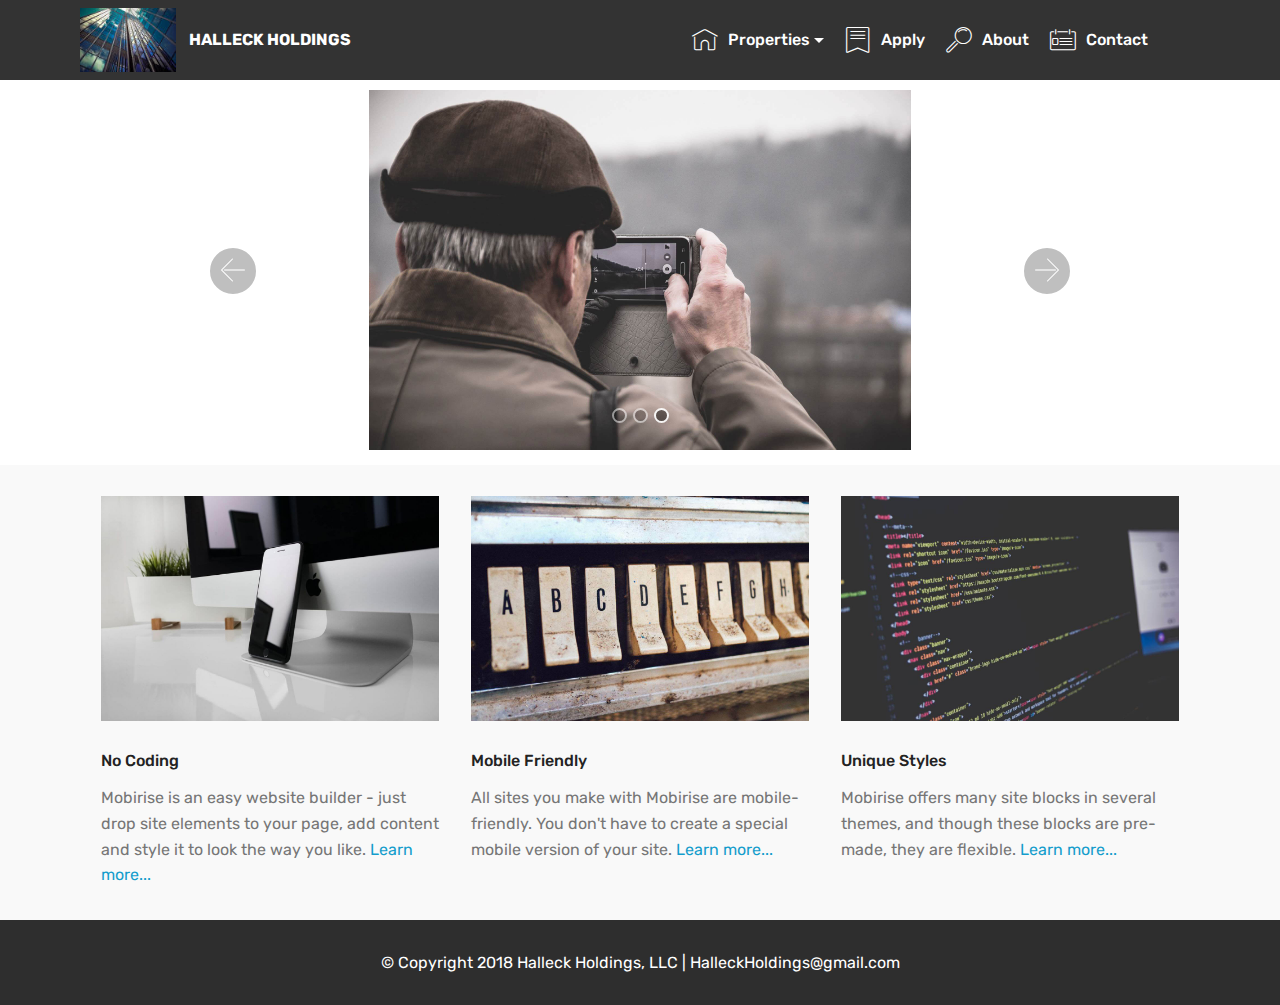
==== commit ce4631c1: "create github pages" ====
--- a/index.html
+++ b/index.html
@@ -68,12 +68,12 @@
     </nav>
 </section>
 
-<section class="engine"><a href="https://mobiri.se/u">bootstrap responsive templates</a></section><section class="carousel slide cid-qY3E8h8tIb" data-interval="false" id="slider2-8">
+<section class="engine"><a href="https://mobiri.se/r">free bootstrap template</a></section><section class="carousel slide cid-qY3E8h8tIb" data-interval="false" id="slider2-8">
 
     
     <div class="container content-slider">
         <div class="content-slider-wrap">
-            <div><div class="mbr-slider slide carousel" data-pause="true" data-keyboard="false" data-ride="carousel" data-interval="4000"><ol class="carousel-indicators"><li data-app-prevent-settings="" data-target="#slider2-8" class=" active" data-slide-to="0"></li><li data-app-prevent-settings="" data-target="#slider2-8" data-slide-to="1"></li><li data-app-prevent-settings="" data-target="#slider2-8" data-slide-to="2"></li></ol><div class="carousel-inner" role="listbox"><div class="carousel-item slider-fullscreen-image active" data-bg-video-slide="false" style="background-image: url(assets/images/1.jpg);"><div class="container container-slide"><div class="image_wrapper"><img src="assets/images/1.jpg"><div class="carousel-caption justify-content-center"><div class="col-10 align-center"><p class="lead mbr-text mbr-fonts-style display-7"></p></div></div></div></div></div><div class="carousel-item slider-fullscreen-image" data-bg-video-slide="https://www.youtube.com/watch?v=fwkKc6M60-0"><div class="mbr-overlay"></div><div class="container container-slide"><div class="image_wrapper"><img src="assets/images/2.jpg" style="opacity: 0;"><div class="carousel-caption justify-content-center"><div class="col-10 align-center"><p class="lead mbr-text mbr-fonts-style display-7"></p></div></div></div></div></div><div class="carousel-item slider-fullscreen-image" data-bg-video-slide="false" style="background-image: url(assets/images/3.jpg);"><div class="container container-slide"><div class="image_wrapper"><div class="mbr-overlay" style="opacity: 0.5; background-color: rgb(0, 0, 0);"></div><img src="assets/images/3.jpg"><div class="carousel-caption justify-content-center"><div class="col-10 align-center"><p class="lead mbr-text mbr-fonts-style display-7"></p></div></div></div></div></div></div><a data-app-prevent-settings="" class="carousel-control carousel-control-prev" role="button" data-slide="prev" href="#slider2-8"><span aria-hidden="true" class="mbri-left mbr-iconfont"></span><span class="sr-only">Previous</span></a><a data-app-prevent-settings="" class="carousel-control carousel-control-next" role="button" data-slide="next" href="#slider2-8"><span aria-hidden="true" class="mbri-right mbr-iconfont"></span><span class="sr-only">Next</span></a></div></div> 
+            <div><div class="mbr-slider slide carousel" data-pause="true" data-keyboard="false" data-ride="carousel" data-interval="4000"><ol class="carousel-indicators"><li data-app-prevent-settings="" data-target="#slider2-8" data-slide-to="0"></li><li data-app-prevent-settings="" data-target="#slider2-8" data-slide-to="1"></li><li data-app-prevent-settings="" data-target="#slider2-8" class=" active" data-slide-to="2"></li></ol><div class="carousel-inner" role="listbox"><div class="carousel-item slider-fullscreen-image" data-bg-video-slide="false" style="background-image: url(assets/images/1.jpg);"><div class="container container-slide"><div class="image_wrapper"><img src="assets/images/1.jpg"><div class="carousel-caption justify-content-center"><div class="col-10 align-center"><p class="lead mbr-text mbr-fonts-style display-7"></p></div></div></div></div></div><div class="carousel-item slider-fullscreen-image" data-bg-video-slide="https://www.youtube.com/watch?v=fwkKc6M60-0"><div class="container container-slide"><div class="image_wrapper"><img src="assets/images/2.jpg" style="opacity: 0;"><div class="carousel-caption justify-content-center"><div class="col-10 align-center"><p class="lead mbr-text mbr-fonts-style display-7"></p></div></div></div></div></div><div class="carousel-item slider-fullscreen-image active" data-bg-video-slide="false" style="background-image: url(assets/images/3.jpg);"><div class="container container-slide"><div class="image_wrapper"><img src="assets/images/3.jpg"><div class="carousel-caption justify-content-center"><div class="col-10 align-center"><p class="lead mbr-text mbr-fonts-style display-7"></p></div></div></div></div></div></div><a data-app-prevent-settings="" class="carousel-control carousel-control-prev" role="button" data-slide="prev" href="#slider2-8"><span aria-hidden="true" class="mbri-left mbr-iconfont"></span><span class="sr-only">Previous</span></a><a data-app-prevent-settings="" class="carousel-control carousel-control-next" role="button" data-slide="next" href="#slider2-8"><span aria-hidden="true" class="mbri-right mbr-iconfont"></span><span class="sr-only">Next</span></a></div></div> 
         </div>
     </div>
 </section>
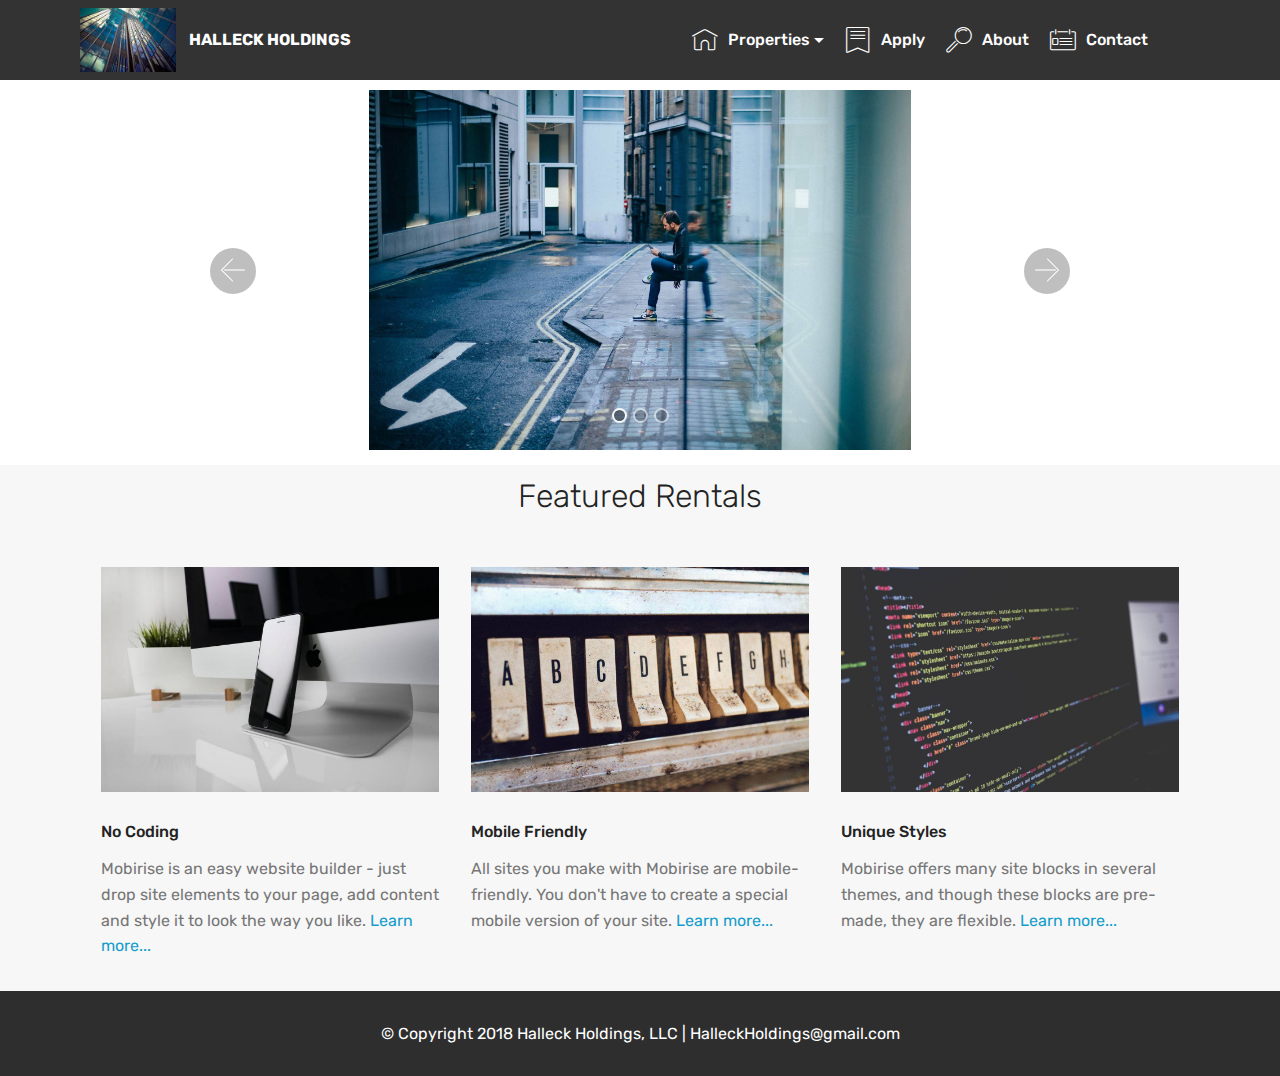
==== commit 6e7a9dee: "create github pages" ====
--- a/index.html
+++ b/index.html
@@ -68,12 +68,28 @@
     </nav>
 </section>
 
-<section class="engine"><a href="https://mobiri.se/r">free bootstrap template</a></section><section class="carousel slide cid-qY3E8h8tIb" data-interval="false" id="slider2-8">
+<section class="engine"><a href="https://mobiri.se/f">easy website maker</a></section><section class="carousel slide cid-qY3E8h8tIb" data-interval="false" id="slider2-8">
 
     
     <div class="container content-slider">
         <div class="content-slider-wrap">
-            <div><div class="mbr-slider slide carousel" data-pause="true" data-keyboard="false" data-ride="carousel" data-interval="4000"><ol class="carousel-indicators"><li data-app-prevent-settings="" data-target="#slider2-8" data-slide-to="0"></li><li data-app-prevent-settings="" data-target="#slider2-8" data-slide-to="1"></li><li data-app-prevent-settings="" data-target="#slider2-8" class=" active" data-slide-to="2"></li></ol><div class="carousel-inner" role="listbox"><div class="carousel-item slider-fullscreen-image" data-bg-video-slide="false" style="background-image: url(assets/images/1.jpg);"><div class="container container-slide"><div class="image_wrapper"><img src="assets/images/1.jpg"><div class="carousel-caption justify-content-center"><div class="col-10 align-center"><p class="lead mbr-text mbr-fonts-style display-7"></p></div></div></div></div></div><div class="carousel-item slider-fullscreen-image" data-bg-video-slide="https://www.youtube.com/watch?v=fwkKc6M60-0"><div class="container container-slide"><div class="image_wrapper"><img src="assets/images/2.jpg" style="opacity: 0;"><div class="carousel-caption justify-content-center"><div class="col-10 align-center"><p class="lead mbr-text mbr-fonts-style display-7"></p></div></div></div></div></div><div class="carousel-item slider-fullscreen-image active" data-bg-video-slide="false" style="background-image: url(assets/images/3.jpg);"><div class="container container-slide"><div class="image_wrapper"><img src="assets/images/3.jpg"><div class="carousel-caption justify-content-center"><div class="col-10 align-center"><p class="lead mbr-text mbr-fonts-style display-7"></p></div></div></div></div></div></div><a data-app-prevent-settings="" class="carousel-control carousel-control-prev" role="button" data-slide="prev" href="#slider2-8"><span aria-hidden="true" class="mbri-left mbr-iconfont"></span><span class="sr-only">Previous</span></a><a data-app-prevent-settings="" class="carousel-control carousel-control-next" role="button" data-slide="next" href="#slider2-8"><span aria-hidden="true" class="mbri-right mbr-iconfont"></span><span class="sr-only">Next</span></a></div></div> 
+            <div><div class="mbr-slider slide carousel" data-pause="true" data-keyboard="false" data-ride="carousel" data-interval="4000"><ol class="carousel-indicators"><li data-app-prevent-settings="" data-target="#slider2-8" class=" active" data-slide-to="0"></li><li data-app-prevent-settings="" data-target="#slider2-8" data-slide-to="1"></li><li data-app-prevent-settings="" data-target="#slider2-8" data-slide-to="2"></li></ol><div class="carousel-inner" role="listbox"><div class="carousel-item slider-fullscreen-image active" data-bg-video-slide="false" style="background-image: url(assets/images/1.jpg);"><div class="container container-slide"><div class="image_wrapper"><img src="assets/images/1.jpg"><div class="carousel-caption justify-content-center"><div class="col-10 align-center"><p class="lead mbr-text mbr-fonts-style display-7"></p></div></div></div></div></div><div class="carousel-item slider-fullscreen-image" data-bg-video-slide="https://www.youtube.com/watch?v=fwkKc6M60-0"><div class="container container-slide"><div class="image_wrapper"><img src="assets/images/2.jpg" style="opacity: 0;"><div class="carousel-caption justify-content-center"><div class="col-10 align-center"><p class="lead mbr-text mbr-fonts-style display-7"></p></div></div></div></div></div><div class="carousel-item slider-fullscreen-image" data-bg-video-slide="false" style="background-image: url(assets/images/3.jpg);"><div class="container container-slide"><div class="image_wrapper"><img src="assets/images/3.jpg"><div class="carousel-caption justify-content-center"><div class="col-10 align-center"><p class="lead mbr-text mbr-fonts-style display-7"></p></div></div></div></div></div></div><a data-app-prevent-settings="" class="carousel-control carousel-control-prev" role="button" data-slide="prev" href="#slider2-8"><span aria-hidden="true" class="mbri-left mbr-iconfont"></span><span class="sr-only">Previous</span></a><a data-app-prevent-settings="" class="carousel-control carousel-control-next" role="button" data-slide="next" href="#slider2-8"><span aria-hidden="true" class="mbri-right mbr-iconfont"></span><span class="sr-only">Next</span></a></div></div> 
+        </div>
+    </div>
+</section>
+
+<section class="mbr-section content4 cid-qYWt38BUjA" id="content4-13">
+
+    
+
+    <div class="container">
+        <div class="media-container-row">
+            <div class="title col-12 col-md-8">
+                <h2 class="align-center pb-3 mbr-fonts-style display-2">
+                    Featured Rentals</h2>
+                
+                
+            </div>
         </div>
     </div>
 </section>
--- a/assets/mobirise/css/mbr-additional.css
+++ b/assets/mobirise/css/mbr-additional.css
@@ -2036,10 +2036,18 @@
 .cid-qY3E8h8tIb .content-slider-wrap {
   width: 85%;
 }
+.cid-qYWt38BUjA {
+  padding-top: 15px;
+  padding-bottom: 0px;
+  background-color: #f7f7f7;
+}
+.cid-qYWt38BUjA .mbr-section-subtitle {
+  color: #767676;
+}
 .cid-qY3C9zhhcx {
   padding-top: 15px;
   padding-bottom: 0px;
-  background-color: #f9f9f9;
+  background-color: #f7f7f7;
 }
 .cid-qY3C9zhhcx h4 {
   font-weight: 500;
